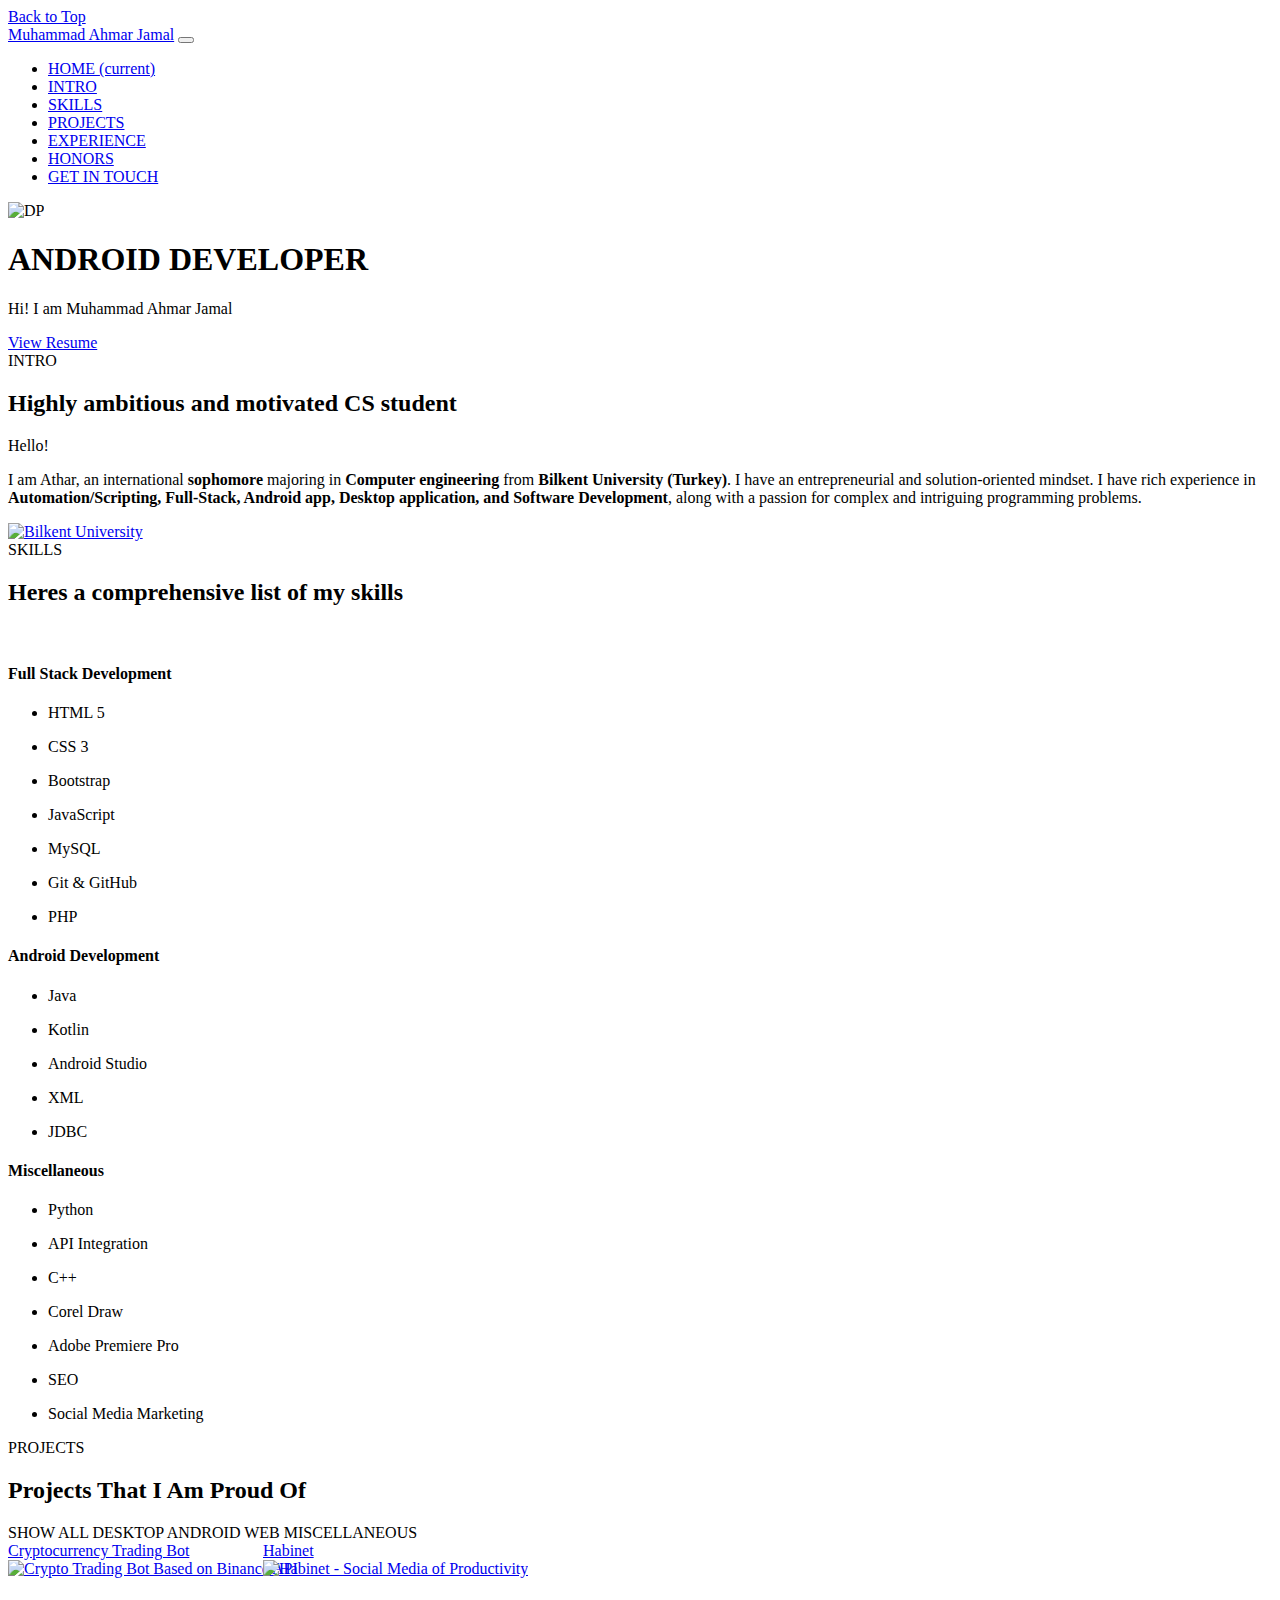
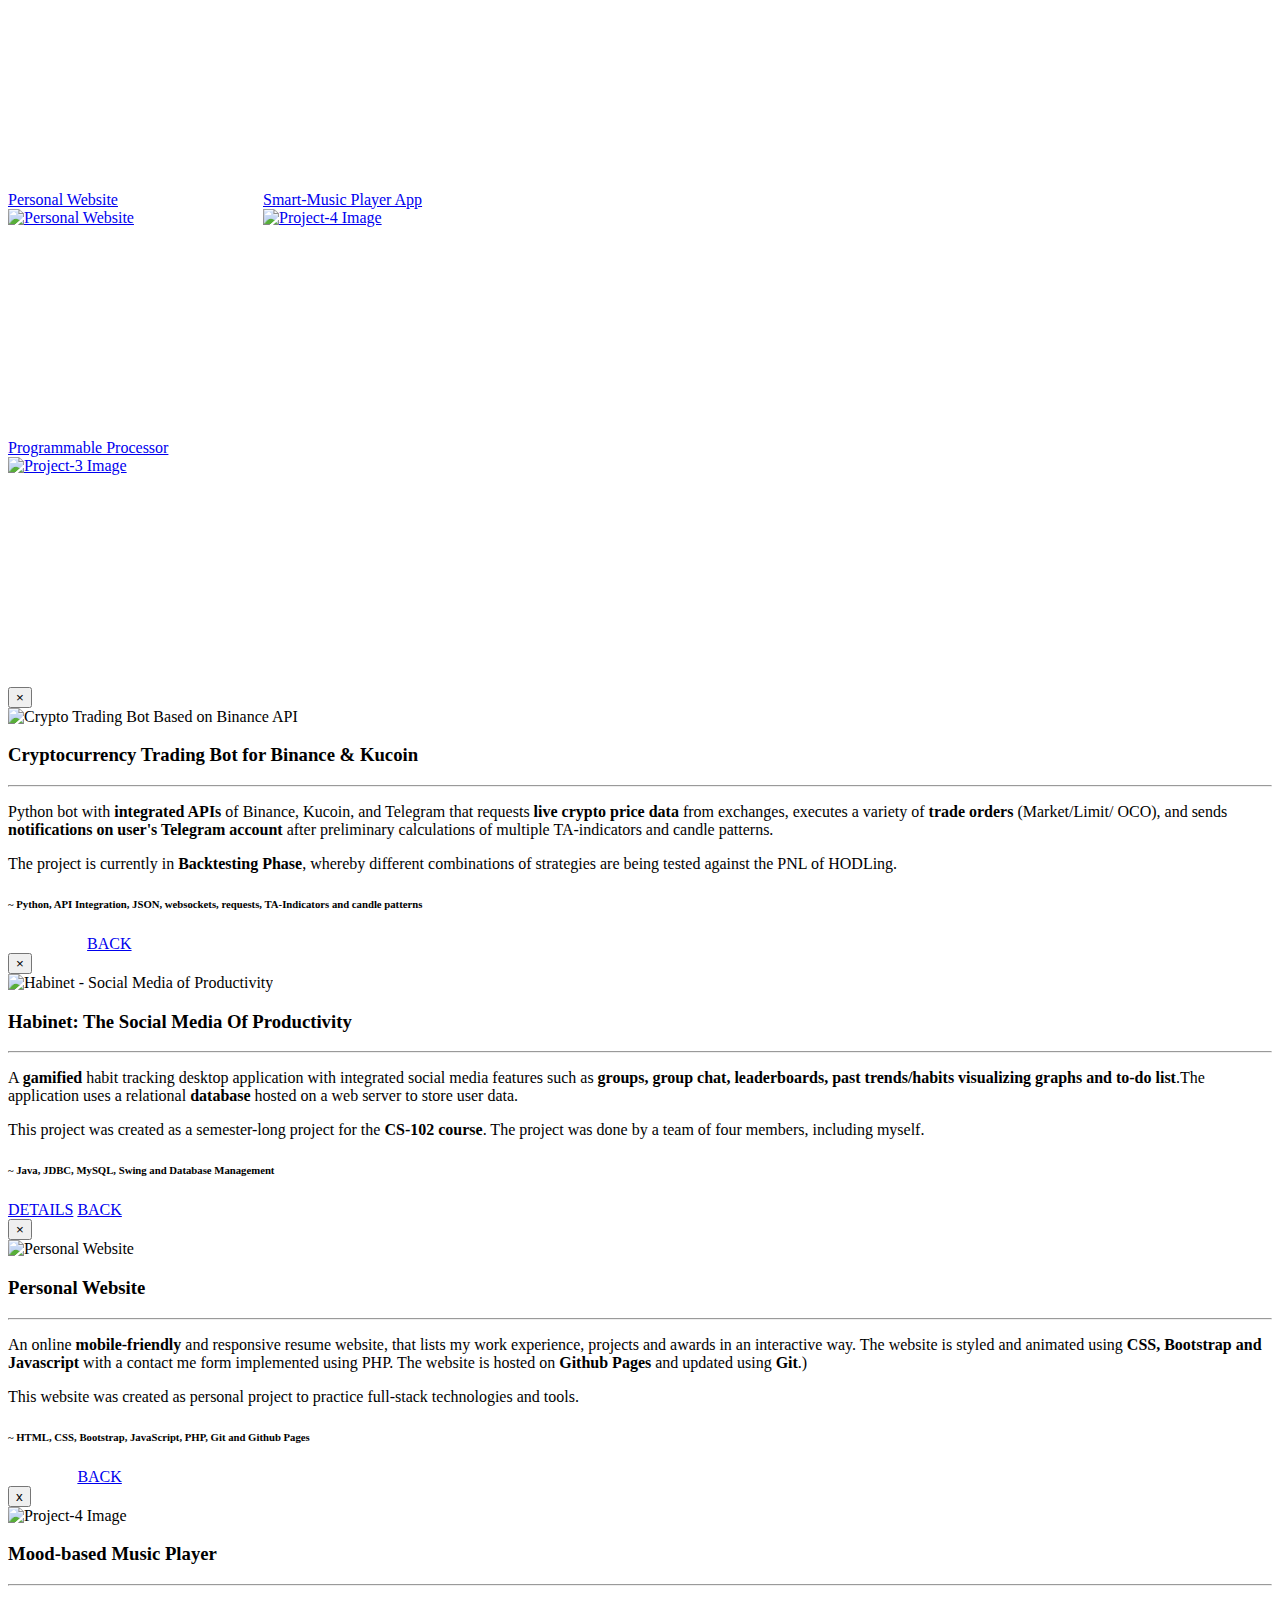
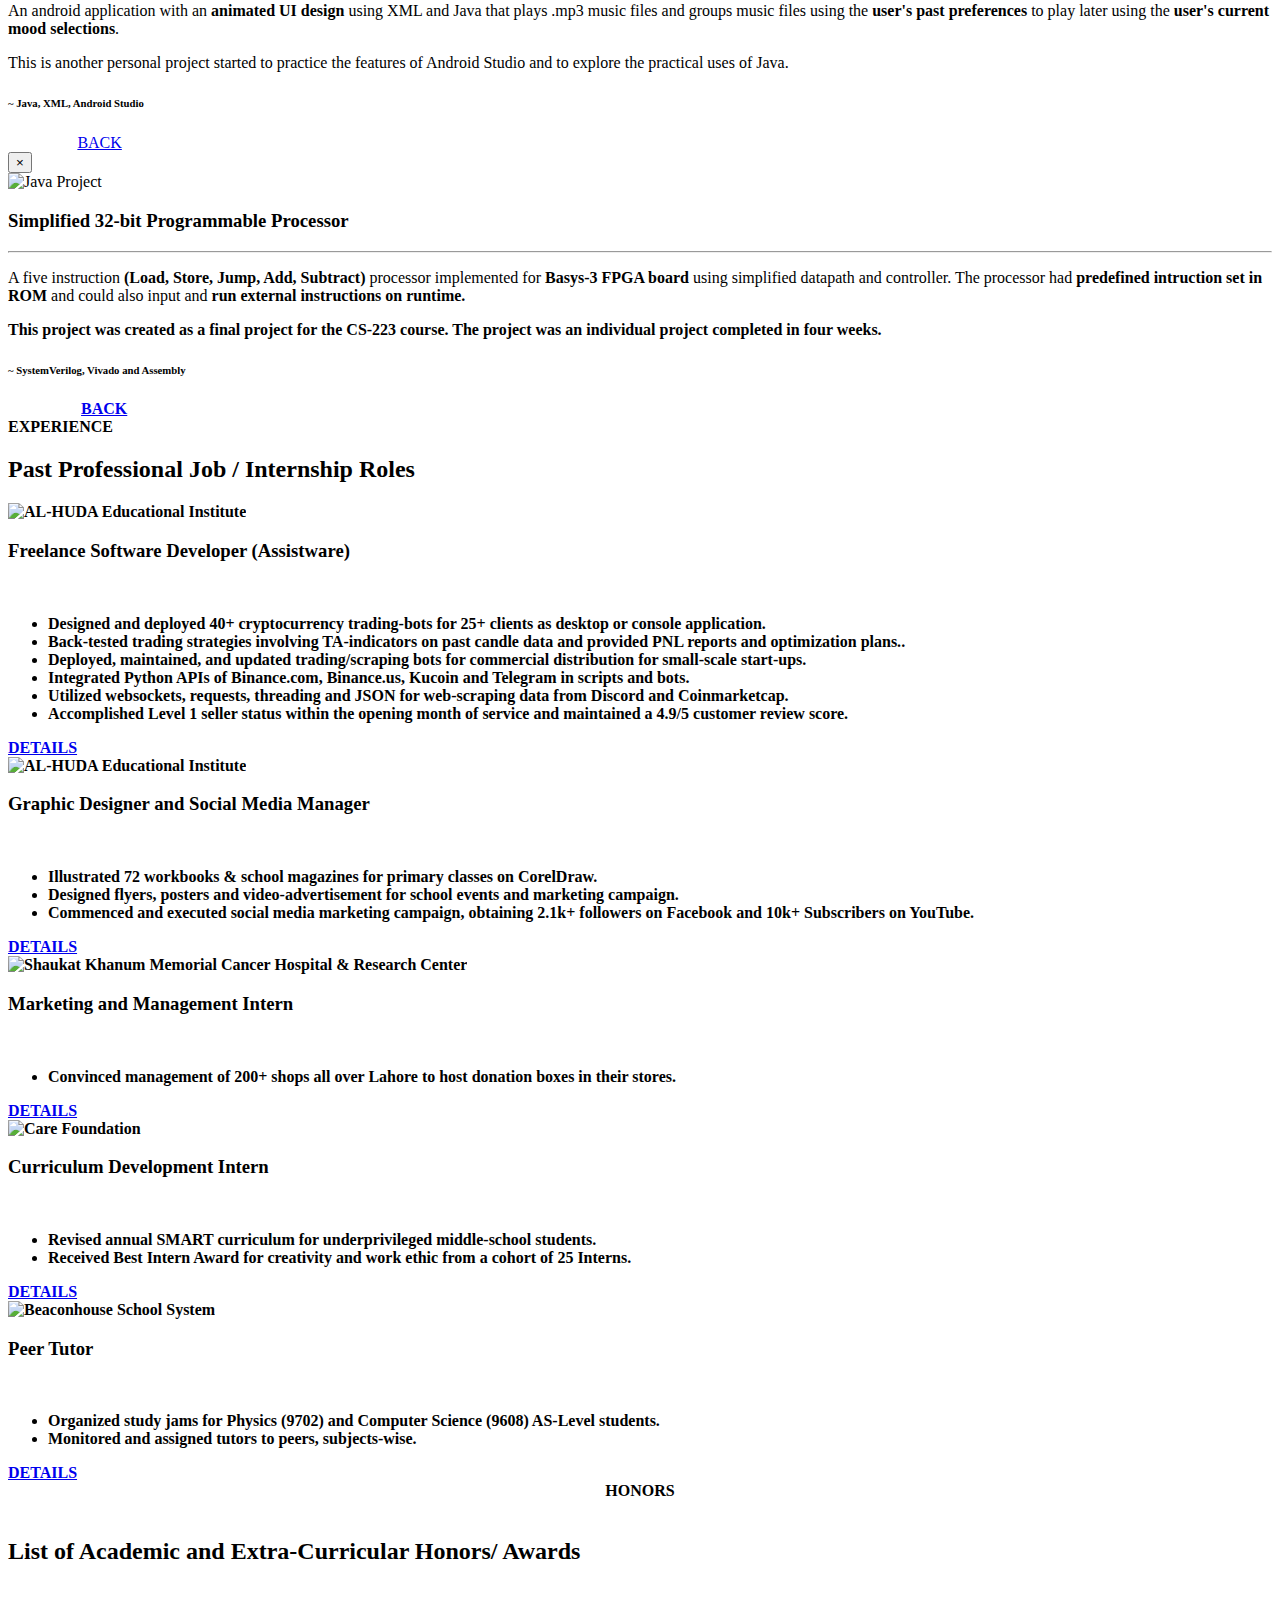
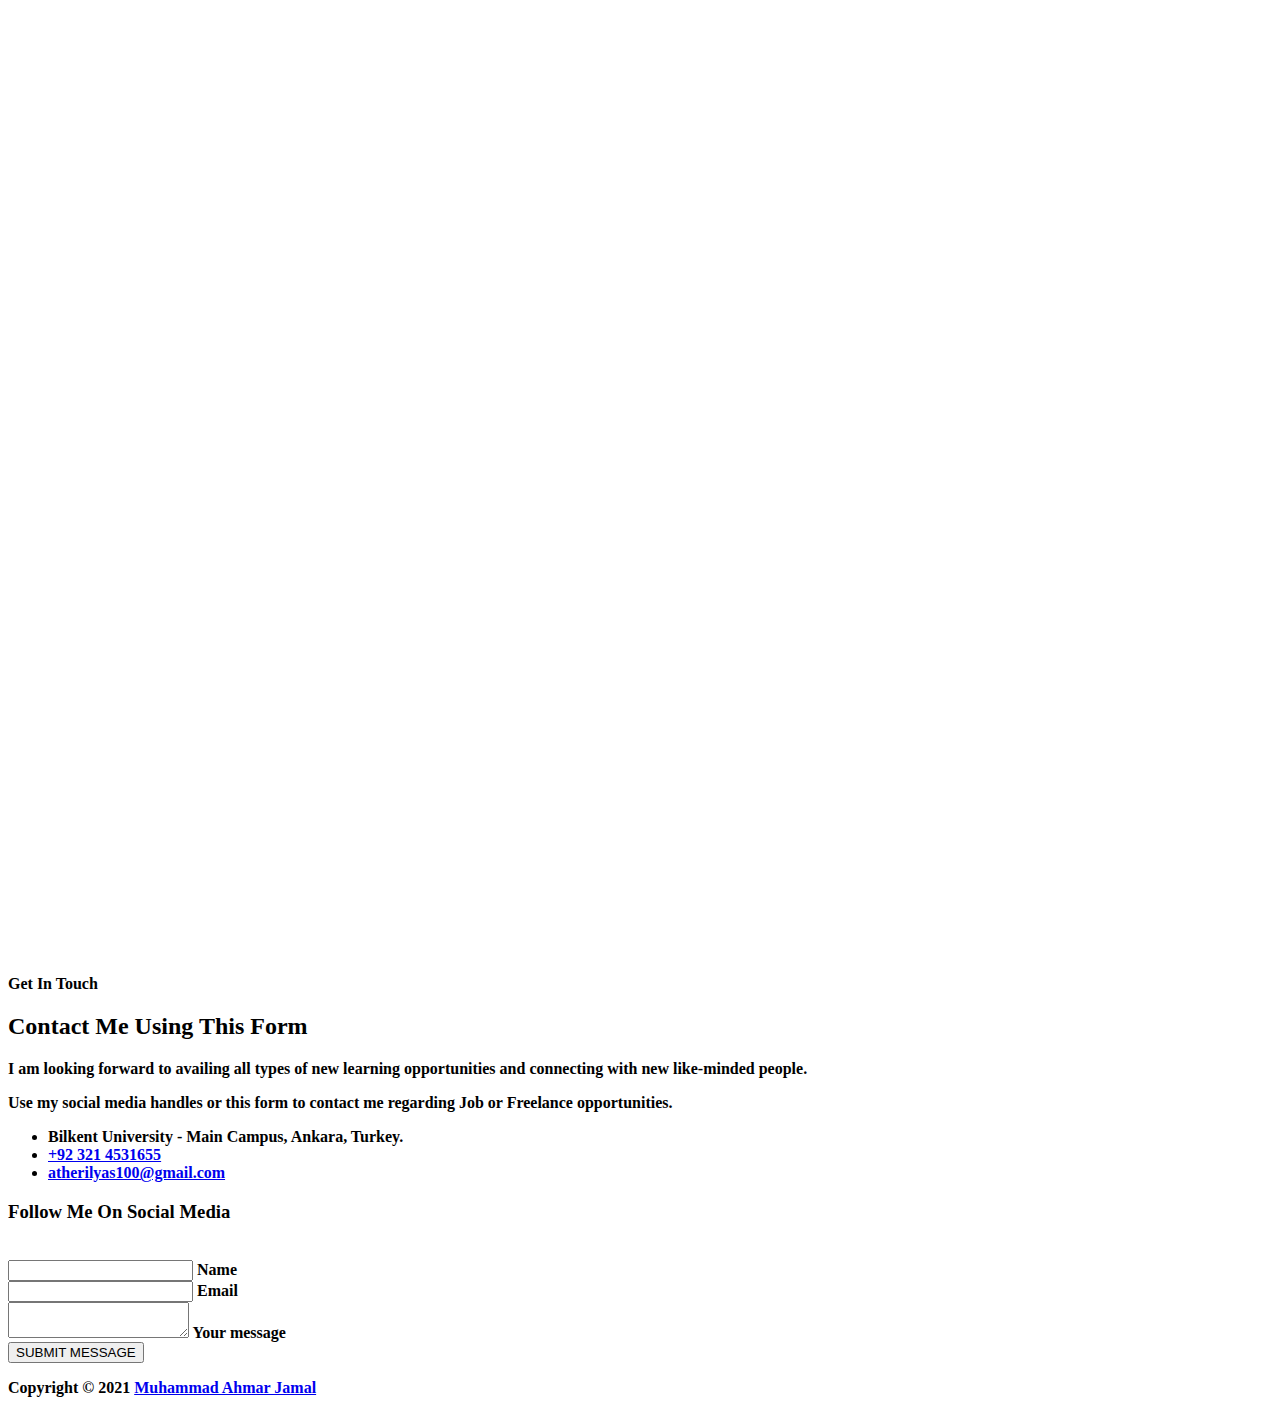
==== index.html @ 3aa4a4e2 "Rename index to index.html" ====
<!DOCTYPE html>
<html lang="eng">
<head>
    <meta charset="utf-8">
    <meta name="viewport" content="width=device-width, initial-scale=1, shrink-to-fit=no">
    
    <!-- SEO Meta Tags -->
    <meta name="description" content="Hi! I am Muhammad Ahmar Jamal, an international undergraduate EEE Student at Bilkent University. Looking for freelance opportunities in PCB Design, Python programming, and Electrical and Electronics Engineering.">
    <meta name="author" content="Muhammad Ahmar Jamal - Bilkent University (Ankara)">

    <!-- OG Meta Tags to improve the way the post looks when you share the page on LinkedIn, Facebook, Google+ -->
	<meta property="og:site_name" content="Muhammad Ahmar Jamal"> <!-- website name -->
	<meta property="og:site" content="https://atherrrrr.github.io/"> <!-- website link -->
	<meta property="og:title" content="Muhammad Ahmar Jamal's Personal Website"> <!-- title shown in the actual shared post -->
	<meta property="og:description" content="Hi! I am Muhammad Ahmar Jamal, an international undergraduate EEE Student at Bilkent University. Looking for freelance opportunities in PCB Design, Python programming, and Electrical and Electronics Engineering."> <!-- description shown in the actual shared post -->
	<meta property="og:image" content="images/logo.jpg"> <!-- image link, make sure it's jpg -->
	<meta property="og:url" content="https://atherrrrr.github.io/"> <!-- where do you want your post to link to -->
	<meta property="og:type" content="Personal Website">

    <!-- Website Title -->
    <title>Muhammad Ahmar Jamal || EEE Student at Bilkent || PCB Designer, Python Programmar, Electrical and Electronics Engineer</title>
    
    <!-- Styles -->
    <link href="https://fonts.googleapis.com/css?family=Montserrat:500,700&amp;display=swap&amp;subset=latin-ext" rel="stylesheet">
    <link href="https://fonts.googleapis.com/css?family=Open+Sans:400,400i,600&amp;display=swap&amp;subset=latin-ext" rel="stylesheet">
    <link href="css/bootstrap.css" rel="stylesheet">
    <link href="css/fontawesome-all.css" rel="stylesheet">
    <link href="css/swiper.css" rel="stylesheet">
	<link href="css/magnific-popup.css" rel="stylesheet">
	<link href="css/styles.css" rel="stylesheet">
	
	<!-- Favicon  -->
    <link rel="icon" href="images/logo.svg">
<style type="text/css">.keyword-info-container {
  box-sizing: border-box;
  width: 100%;
  margin-bottom: 20px;
  font-size: 12px;
  border-bottom: 1px solid #dee1e5;
}

.keyword-info-container.youtube {
  margin-bottom: 0;
  border-bottom: none;
}

.keyword-info-container .title {
  color: #26282d;
  font-size: 17px;
  font-weight: bold;
}

.keyword-info-container .tabs {
  list-style: none;
  display: flex;
  justify-content: flex-start;
  border-bottom: 1px solid #dee1e5;
  margin-top: -10px;
  padding: 0px 16px;
  align-items: center;
}
.keyword-info-container .tabs li {
  padding: 8px;
  padding-left: 0;
  color: #000;
  cursor: pointer;
  font-size: 12px;
}
.keyword-info-container .tabs li.small {
  font-size: 10px;
}
.keyword-info-container .tabs li:last-child {
  overflow: hidden;
}

.keyword-info-container .tabs li.active {
  color: #4285f4;
}

table.keyword-info-table {
  border-collapse: collapse;
  width: 100%;
  color: #000;
  font-size: 12px;
  position: relative;
}

.keyword-info-table thead {
  height: 50px;
}

.keyword-info-table th {
  padding: 10px;
  padding-left: 0;
  font-weight: bold;
  color: #000000;
  font-size: 12px;
}

.keyword-info-table th:first-child {
  padding-left: 16px;
}

.keyword-info-table th:last-child {
  padding-right: 16px;
}

.keyword-info-table td {
  border-bottom: 1px solid #dee1e5;
  padding: 10px;
  padding-left: 0;
  height: 50px;
  box-sizing: border-box;
}

.keyword-info-table td:first-child {
  padding-left: 16px;
}

.keyword-info-table td:last-child {
  padding-right: 16px;
}

.keyword-info-table tfoot tr {
  background-color: #dee1e544;
}

.keyword-info-table tfoot tr:last-child td {
  border-bottom: none;
}

.ubersuggest-button {
  color: #0086f7;
  font-family: Arial;
  font-size: 14px;
  font-weight: bold;
  line-height: 29px;
  padding: 8px 30px;
  border: 1px solid #0086f7;
  background-color: #ffffff;
  border-radius: 2px;
  outline: none;
  border: none;
  cursor: pointer;
  margin: 4px;
}

.ubersuggest-logo-wrapper {
  display: flex;
  align-items: center;
  justify-content: flex-end;
  margin: 10px 10px 0 0;
  font-weight: bold;
  color: #26282d;
}

.ubersuggest-logo {
  width: 182px;
  height: 33px;
  cursor: pointer;
}

.keyword-info-container .row {
  display: flex;
  justify-content: space-between;
  align-items: center;
  margin: 0;
  padding: 20px 16px;
  border-top: 1px solid #dee1e5;
}

.header h2 {
  color: #000000;
  font-family: Geomanist;
  font-size: 24px;
  font-weight: 500;
}

/*
Youtube Dark theme styling
*/
html[dark] .keyword-info-container .title {
  color: #fff;
}

html[dark] .keyword-info-container .tabs {
  border-color: #ffffff0d;
}

html[dark] .keyword-info-container .tabs li {
  color: #fff;
}

html[dark] .keyword-info-container .tabs li.active {
  color: #4285f4;
}

html[dark] table.keyword-info-table {
  color: #fff;
}

html[dark] .keyword-info-table th {
  color: #fff;
}

html[dark] .keyword-info-table tfoot tr {
  background-color: #3d3d3d;
}

html[dark] .keyword-info-table tfoot tr:last-child td .button-arrow {
  border-color: #fff;
}

.keyword-info-table tfoot tr:last-child td .button-arrow.disabled {
  border-color: #9b9b9b !important;
}

/*
Google Dark theme styling
*/

body[data-dt='1'] .keyword-info-container .title {
  color: #fff;
}

body[data-dt='1'] .keyword-info-container .tabs {
  border-color: #ffffff0d;
}

body[data-dt='1'] .keyword-info-container .tabs li {
  color: #fff;
}

body[data-dt='1'] .keyword-info-container .tabs li.active {
  color: #4285f4;
}

body[data-dt='1'] table.keyword-info-table {
  color: #fff;
}

body[data-dt='1'] .keyword-info-table th {
  color: #fff;
}

body[data-dt='1'] .keyword-info-table tfoot tr {
  background-color: #3d3d3d;
}

body[data-dt='1'] .keyword-info-table tfoot tr:last-child td .button-arrow {
  border-color: #fff;
}
</style><style type="text/css">.tippy-box[data-theme~='transparent'] {
  background-color: transparent;
  background-clip: padding-box;
  border: none;
  color: #333;
  box-shadow: none;
}
.tippy-box[data-theme~='transparent'] > .tippy-backdrop {
  background-color: transparent;
}
.tippy-box[data-theme~='transparent'] > .tippy-arrow:after,
.tippy-box[data-theme~='transparent'] > .tippy-svg-arrow:after {
  content: '';
  position: absolute;
  z-index: -1;
}
.tippy-box[data-theme~='transparent'] > .tippy-arrow:after {
  border-color: transparent;
  border-style: solid;
}
.tippy-box[data-theme~='transparent'][data-placement^='top']
  > .tippy-arrow:before {
  border-top-color: transparent;
}
.tippy-box[data-theme~='transparent'][data-placement^='top']
  > .tippy-arrow:after {
  border-top-color: transparent;
  border-width: 7px 7px 0;
  top: 17px;
  left: 1px;
}
.tippy-box[data-theme~='transparent'][data-placement^='top']
  > .tippy-svg-arrow
  > svg {
  top: 16px;
}
.tippy-box[data-theme~='transparent'][data-placement^='top']
  > .tippy-svg-arrow:after {
  top: 17px;
}
.tippy-box[data-theme~='transparent'][data-placement^='bottom']
  > .tippy-arrow:before {
  border-bottom-color: transparent;
  bottom: 16px;
}
.tippy-box[data-theme~='transparent'][data-placement^='bottom']
  > .tippy-arrow:after {
  border-bottom-color: transparent;
  border-width: 0 7px 7px;
  bottom: 17px;
  left: 1px;
}
.tippy-box[data-theme~='transparent'][data-placement^='bottom']
  > .tippy-svg-arrow
  > svg {
  bottom: 16px;
}
.tippy-box[data-theme~='transparent'][data-placement^='bottom']
  > .tippy-svg-arrow:after {
  bottom: 17px;
}
.tippy-box[data-theme~='transparent'][data-placement^='left']
  > .tippy-arrow:before {
  border-left-color: transparent;
}
.tippy-box[data-theme~='transparent'][data-placement^='left']
  > .tippy-arrow:after {
  border-left-color: transparent;
  border-width: 7px 0 7px 7px;
  left: 17px;
  top: 1px;
}
.tippy-box[data-theme~='transparent'][data-placement^='left']
  > .tippy-svg-arrow
  > svg {
  left: 11px;
}
.tippy-box[data-theme~='transparent'][data-placement^='left']
  > .tippy-svg-arrow:after {
  left: 12px;
}
.tippy-box[data-theme~='transparent'][data-placement^='right']
  > .tippy-arrow:before {
  border-right-color: transparent;
  right: 16px;
}
.tippy-box[data-theme~='transparent'][data-placement^='right']
  > .tippy-arrow:after {
  border-width: 7px 7px 7px 0;
  right: 17px;
  top: 1px;
  border-right-color: transparent;
}
.tippy-box[data-theme~='transparent'][data-placement^='right']
  > .tippy-svg-arrow
  > svg {
  right: 11px;
}
.tippy-box[data-theme~='transparent'][data-placement^='right']
  > .tippy-svg-arrow:after {
  right: 12px;
}
.tippy-box[data-theme~='transparent'] > .tippy-svg-arrow {
  fill: transparent;
}
.tippy-box[data-theme~='transparent'] > .tippy-svg-arrow:after {
  /* background-image: url([data-uri]); */
  background-size: 16px 6px;
  width: 16px;
  height: 6px;
}
</style><style type="text/css">.tippy-box[data-animation=fade][data-state=hidden]{opacity:0}[data-tippy-root]{max-width:calc(100vw - 10px)}.tippy-box{position:relative;background-color:#333;color:#fff;border-radius:4px;font-size:14px;line-height:1.4;outline:0;transition-property:transform,visibility,opacity}.tippy-box[data-placement^=top]>.tippy-arrow{bottom:0}.tippy-box[data-placement^=top]>.tippy-arrow:before{bottom:-7px;left:0;border-width:8px 8px 0;border-top-color:initial;transform-origin:center top}.tippy-box[data-placement^=bottom]>.tippy-arrow{top:0}.tippy-box[data-placement^=bottom]>.tippy-arrow:before{top:-7px;left:0;border-width:0 8px 8px;border-bottom-color:initial;transform-origin:center bottom}.tippy-box[data-placement^=left]>.tippy-arrow{right:0}.tippy-box[data-placement^=left]>.tippy-arrow:before{border-width:8px 0 8px 8px;border-left-color:initial;right:-7px;transform-origin:center left}.tippy-box[data-placement^=right]>.tippy-arrow{left:0}.tippy-box[data-placement^=right]>.tippy-arrow:before{left:-7px;border-width:8px 8px 8px 0;border-right-color:initial;transform-origin:center right}.tippy-box[data-inertia][data-state=visible]{transition-timing-function:cubic-bezier(.54,1.5,.38,1.11)}.tippy-arrow{width:16px;height:16px;color:#333}.tippy-arrow:before{content:"";position:absolute;border-color:transparent;border-style:solid}.tippy-content{position:relative;padding:5px 9px;z-index:1}</style><style type="text/css">.tippy-box[data-theme~=light]{color:#26323d;box-shadow:0 0 20px 4px rgba(154,161,177,.15),0 4px 80px -8px rgba(36,40,47,.25),0 4px 4px -2px rgba(91,94,105,.15);background-color:#fff}.tippy-box[data-theme~=light][data-placement^=top]>.tippy-arrow:before{border-top-color:#fff}.tippy-box[data-theme~=light][data-placement^=bottom]>.tippy-arrow:before{border-bottom-color:#fff}.tippy-box[data-theme~=light][data-placement^=left]>.tippy-arrow:before{border-left-color:#fff}.tippy-box[data-theme~=light][data-placement^=right]>.tippy-arrow:before{border-right-color:#fff}.tippy-box[data-theme~=light]>.tippy-backdrop{background-color:#fff}.tippy-box[data-theme~=light]>.tippy-svg-arrow{fill:#fff}</style><style type="text/css">.ubersuggest-header-container {
  box-sizing: border-box;
  width: 100%;
  font-size: 12px;
}

.ubersuggest-header-container .row {
  margin: 0;
  padding: 15px 16px 15px 16px;
  display: flex;
  justify-content: space-between;
  align-items: center;
  min-height: 30px;
}

.ue-enable {
  display: block;
}

.ue-disable {
  display: none !important;
}

.ubersuggest-header-container .settings {
  display: flex;
  align-items: center;
  margin-right: 18px;
}
.ubersuggest-header-container .settings-label {
  margin-right: 21px;
}

.ubersuggest-header-container .settings-icon {
  width: 21px;
  height: 21px;
  margin-right: 7px;
}
</style><style type="text/css">.keyword-info-section {
  color: #26282d;
  font-family: Arial;
  font-size: 12px;
  padding: 8px 0 10px 8px;
  display: flex;
  align-items: center;
}

.keyword-info-section.hidden {
  display: none;
}

.keyword-info-section.google {
  background-color: #fff;
}

body[data-dt='1'] .keyword-info-section.google {
  background-color: #303134;
}

.keyword-info-section.youtube {
  margin-right: 15px;
  padding: 0 0 0 10px;
  height: 100%;
  background-color: #fff;
}

.keyword-info-section.amazon {
  padding: 13px 0;
  background-color: #fff;
}
</style><style type="text/css">.kw-overview-container {
  box-sizing: border-box;
  width: 673px;
  padding: 0;
  margin: 0;
  margin-top: 14px;
  font-size: 12px;
  font-family: Arial;
}
.kw-overview-container.youtube {
  box-sizing: border-box;
  width: 100%;
  padding: 0;
  margin: 0;
  font-size: 12px;
}
</style><style type="text/css">.bl-info-container {
  box-sizing: border-box;
  width: 100%;
  padding: 0;
  margin: 0;
  font-size: 12px;
}
.bl-info-header {
  display: flex;
  height: 24px;
  width: 100%;
  padding: 0;
  justify-content: space-between;
  cursor: pointer;
  box-sizing: border-box;
  margin-bottom: 5px;
}

.bl-info-header .row {
  display: flex;
  margin: 0;
  width: 100%;
  justify-content: space-between;
}

.bl-info-header .row.youtube {
  justify-content: flex-start;
}

.bl-info-content,
.kw-info-content {
  width: 100%;
  display: flex;
  flex-direction: column;
  border: 1px solid #dee1e5;
  border-radius: 8px;
  padding-top: 0;
}

body[data-dt='1'] .kw-info-content,
body[data-dt='1'] .bl-info-content {
  background: #2a2a2a;
  border-color: #2a2a2a;
}

.bl-info-content img.loading {
  width: 50px;
  margin: 0 auto;
  margin-bottom: 10px;
}

.kw-info-content img.loading {
  width: 50px;
  margin: 0 auto;
  margin-top: 10px;
  margin-bottom: 10px;
}

table.bl-info-table,
table.kw-info-table {
  border-collapse: collapse;
  width: 100%;
  color: #808185;
  font-size: 12px;
}

body[data-dt='1'] table.bl-info-table,
body[data-dt='1'] table.kw-info-table {
  color: #fff;
}

.bl-info-table thead,
.kw-info-table thead {
  height: 50px;
}

.bl-info-table tr,
.kw-info-table tr {
  width: 100%;
  max-width: 600px;
}

.bl-info-table th,
.kw-info-table th {
  padding: 10px;
  padding-left: 0;
  font-weight: bold;
  color: #000000;
  font-size: 11px;
  border-bottom: 1px solid #dee1e5;
}

body[data-dt='1'] .bl-info-table th,
body[data-dt='1'] .kw-info-table th {
  color: #fff;
}

.bl-info-table th:first-child,
.kw-info-table th:first-child {
  padding-left: 16px;
}

.bl-info-table th:last-child,
.kw-info-table th:last-child {
  border-right: none;
  padding-right: 16px;
}

.bl-info-table td,
.kw-info-table td {
  border-bottom: 1px solid #dee1e5;
  padding: 10px;
  padding-left: 0;
  max-width: 0;
  overflow: hidden;
  text-overflow: ellipsis;
  white-space: nowrap;
  color: #000;
}

body[data-dt='1'] .bl-info-table td,
body[data-dt='1'] .kw-info-table td {
  color: #fff;
}

.bl-info-table td:first-child,
.kw-info-table td:first-child {
  border-left: none;
  padding-left: 16px;
}

.bl-info-table td:last-child,
.kw-info-table td:last-child {
  border-right: none;
  padding-right: 16px;
}

.bl-info-table tfoot tr:last-child td,
.kw-info-table tfoot tr:last-child td {
  border-bottom: none;
}

.bl-info-container .row {
  display: flex;
  justify-content: space-between;
  align-items: center;
  margin-top: 10px;
  margin-bottom: 20px;
}
</style><style type="text/css">.statistics-graph-container {
  box-sizing: border-box;
  width: 100%;
  margin-bottom: 5px;
  font-size: 12px;
  padding: 0px 16px;
}

.statistics-graph-container .row {
  display: flex;
  justify-content: space-between;
  align-items: center;
  margin: 10px 0 20px 0;
}

.statistics-graph-container .row .title {
  color: #26282d;
  font-size: 17px;
  font-weight: bold;
}

.statistics-graph-container .tabs {
  list-style: none;
  display: flex;
  justify-content: flex-start;
  border-bottom: 1px solid #dee1e5;
  margin: 0 -16px;
  margin-bottom: 10px;
  margin-top: -10px;
  padding: 0px 16px;
}

.statistics-graph-container .tabs li {
  display: flex;
  align-items: center;
  padding: 8px 16px;
  color: #000;
  cursor: pointer;
  font-size: 13px;
  border-bottom: 3px solid transparent;
}

.statistics-graph-container .tabs li:first-child {
  margin-left: -16px;
}

.statistics-graph-container .tabs li.active {
  color: #4285f4;
  border-bottom: 3px solid #4285f4;
}

/* Google Dark Theme */
body[data-dt='1'] .statistics-graph-container .row .title {
  color: #fff;
}

body[data-dt='1'] .statistics-graph-container .tabs {
  border-bottom: 1px solid #dee1e5;
}

body[data-dt='1'] .statistics-graph-container .tabs li {
  color: #fff;
}

body[data-dt='1'] .statistics-graph-container .tabs li.active {
  color: #fff;
  border-bottom: 3px solid #fff;
}
</style></head>

<body data-spy="scroll" data-target=".fixed-top"><a href="body" class="back-to-top page-scroll">Back to Top</a>
    
    <!-- Preloader -->
	<div class="spinner-wrapper" style="display: none;">
        <div class="spinner">
            <div class="bounce1"></div>
            <div class="bounce2"></div>
            <div class="bounce3"></div>
        </div>
    </div>
    <!-- end of preloader -->
    

    <!-- Navbar -->
    <nav class="navbar navbar-expand-md navbar-dark navbar-custom fixed-top">
        <!-- Text Logo - Use this if you don't have a graphic logo -->
        <!-- <a class="navbar-brand logo-text page-scroll" href="index.html">Muhammad Ahmar Jamal</a> -->

        <!-- Image Logo -->
        <!-- <a class="navbar-brand logo-image" href="index.html"><img src="images/logo.svg" alt="Brand/Perosonal Logo"></a> -->
        <a class="navbar-brand logo-text page-scroll" href="index.html">Muhammad Ahmar Jamal</a>
        
        <!-- Mobile Menu Toggle Button -->
        <button class="navbar-toggler" type="button" data-toggle="collapse" data-target="#navbarsExampleDefault" maher="" athar="" ilyas-controls="navbarsExampleDefault" ilyas-expanded="false" ilyas-label="Toggle navigation">
            <span class="navbar-toggler-awesome fas fa-bars"></span>
            <span class="navbar-toggler-awesome fas fa-times"></span>
        </button>
        <!-- end of mobile menu toggle button -->

        <div class="collapse navbar-collapse" id="navbarsExampleDefault">
            <ul class="navbar-nav ml-auto">
                <li class="nav-item">
                    <a class="nav-link page-scroll active" href="#header">HOME <span class="sr-only">(current)</span></a>
                </li>
                <li class="nav-item">
                    <a class="nav-link page-scroll" href="#intro">INTRO</a>
                </li>
                <li class="nav-item">
                    <a class="nav-link page-scroll" href="#skills">SKILLS</a>
                </li>
                <li class="nav-item">
                    <a class="nav-link page-scroll" href="#projects">PROJECTS</a><a>                       
                </a></li><a>
                </a><li class="nav-item"><a>
                    </a><a class="nav-link page-scroll" href="#experience">EXPERIENCE</a>
                </li>
                <li class="nav-item">
                    <a class="nav-link page-scroll" href="#honors">HONORS</a>
                </li>
                <li class="nav-item">
                    <a class="nav-link page-scroll" href="#contact">GET IN TOUCH</a>
                </li>
            </ul>
        </div>
    </nav> <!-- end of navbar -->
    <!-- end of navbar -->


    <!-- Header -->
    <header id="header" class="header">
        <div class="header-content">
            <div class="container">
                <div class="row">
                    <div class="col-lg-12">
                        <div class="text-container">
                            <img class="cover-image" src="images/Ather-formal.png" alt="DP">
                            <h1> <span id="js-rotating" class="morphext"><span class="animated fadeIn">ANDROID</span></span> DEVELOPER </h1>
                            <p class="p-heading p-large">Hi! I am Muhammad Ahmar Jamal</p>
                            <a target="_blank" class="btn-solid-lg page-scroll" href="Maher_Athar_Ilyas_Resume_2021.pdf">View Resume</a>
                        </div>
                    </div> <!-- end of col -->
                </div> <!-- end of row -->
            </div> <!-- end of container -->
        </div> <!-- end of header-content -->
    </header> <!-- end of header -->
    <!-- end of header -->


    <!-- Intro -->
    <div id="intro" class="basic-1">
        <div class="container">
            <div class="row">
                <div class="col-lg-5">
                    <div class="text-container">
                        <div class="section-title">INTRO</div>
                        <h2>Highly ambitious and motivated CS student</h2>
                        <p>Hello!</p>
                        <p>I am Athar, an international <b> sophomore </b> majoring in <b>Computer engineering</b> from <b>Bilkent University (Turkey)</b>. I have an entrepreneurial and solution-oriented mindset. I have rich experience in <b>Automation/Scripting, Full-Stack, Android app, Desktop application, and Software Development</b>, along with a passion for complex and intriguing programming problems.</p>
                    </div> <!-- end of text-container -->
                </div> <!-- end of col -->
                <div class="col-lg-7">
                    <div class="image-container">
                        <a target="_blank" href="https://w3.bilkent.edu.tr/bilkent/">
                            <img class="img-fluid" src="images/bilkent_uni.jpg" alt="Bilkent University">
                        </a>
                    </div> <!-- end of image-container -->
                </div> <!-- end of col -->
            </div> <!-- end of row -->
        </div> <!-- end of container -->
    </div> <!-- end of basic-1 -->
    <!-- end of intro -->

    <!-- Skills  -->

    <!-- end of intro -->


    <!-- Skills -->
    <div id="skills" class="cards-1">
        <div class="container">
            <div class="row">
                <div class="col-lg-12">
                    <div class="text-container">
                        <div class="section-title">SKILLS</div>
                        <h2>Heres a comprehensive list of my skills</h2>
                        <br>
                    </div> <!-- end of text-container -->
                    
                    <!-- Card -->
                    <div class="card">
                        <span class="fa-stack">
                            <span class="hexagon"></span>
                            <i class="full-stack"></i>
                        </span>
                        <div class="card-body">
                            <h4 class="card-title">Full Stack Development</h4>
                            
                                <ul>
                                    <li>
                                        <p>HTML 5 </p>
                                    </li>
                                    <li>
                                        <p>CSS 3 </p>
                                    </li>
                                    <li>
                                        <p>Bootstrap </p>
                                    </li>
                                    <li>
                                        <p>JavaScript </p>
                                    </li>
                                    <li>
                                        <p>MySQL </p>
                                    </li>
                                    <li>
                                        <p>Git &amp; GitHub</p>
                                    </li>
                                    <li>
                                        <p>PHP</p>
                                    </li>
                                </ul>
                            
                        </div>
                    </div>
                    <!-- end of card -->

                    <!-- Card -->
                    <div class="card">
                        <span class="fa-stack">
                            <span class="hexagon"></span>
                            <i class="android"></i>
                        </span>
                        <div class="card-body">
                            <h4 class="card-title">Android Development</h4>
                            <ul>
                                <li>                                    
                                    <p>Java</p>
                                </li>
                                <li>                                    
                                    <p>Kotlin</p>
                                </li>
                                <li>                                    
                                    <p>Android Studio</p>
                                </li>
                                <li>                                    
                                    <p>XML</p>
                                </li>
                                <li>                                    
                                    <p>JDBC</p>
                                </li>
                            </ul>
                        </div>
                    </div>
                    <!-- end of card -->

                    <!-- Card -->
                    <div class="card">
                        <span class="fa-stack">
                            <span class="hexagon"></span>
                            <i class="graphic"></i>
                        </span>
                        <div class="card-body">
                            <h4 class="card-title">Miscellaneous</h4>
                            <ul>
                                <li>                                    
                                    <p>Python</p>
                                </li>
                                <li>                                    
                                    <p>API Integration</p>
                                </li>
                                <li>                                    
                                    <p>C++</p>
                                </li>
                                <li>                                    
                                    <p>Corel Draw</p>
                                </li>
                                <li>                                    
                                    <p>Adobe Premiere Pro</p>
                                </li>
                                <li>                                    
                                    <p>SEO</p>
                                </li>
                                <li>                                    
                                    <p>Social Media Marketing</p>
                                </li>
                            </ul>
                        </div>
                    </div>
                    <!-- end of card -->

                </div> <!-- end of col -->
            </div> <!-- end of row -->
        </div> <!-- end of container -->
    </div> <!-- end of cards-1 -->
    <!-- end of description -->

    
    <!-- Projects -->
	<div id="projects" class="filter">
		<div class="container">
            <div class="row">
                <div class="col-lg-12">
                    <div class="section-title">PROJECTS</div>
                    <h2>Projects That I Am Proud Of</h2>
                </div> <!-- end of col -->
            </div> <!-- end of row -->
            <div class="row">
                <div class="col-lg-12">
                    <!-- Filter -->
                    <div class="button-group filters-button-group">
                        <a class="button is-checked" data-filter="*"><span>SHOW ALL</span></a>
                        <a class="button" data-filter=".desktop"><span>DESKTOP</span></a>
                        <a class="button" data-filter=".android-app"><span>ANDROID</span></a>
                        <a class="button" data-filter=".web"><span>WEB</span></a>
                        <a class="button" data-filter=".misc"><span>MISCELLANEOUS</span></a>
                    </div> <!-- end of button group -->
                    <div class="grid" style="position: relative; height: 744.716px;">
                        <div class="element-item misc" style="position: absolute; left: 0px; top: 0px;">
                            <a class="popup-with-move-anim" href="#project-1"><div class="element-item-overlay"><span>Cryptocurrency Trading Bot</span></div><img src="images/Crypto-Binance.jpg" alt="Crypto Trading Bot Based on Binance API"></a>
                        </div>
                        <div class="element-item desktop" style="position: absolute; left: 255px; top: 0px;">
                            <a class="popup-with-move-anim" href="#project-2"><div class="element-item-overlay"><span>Habinet</span></div><img src="images/Habinet.jpg" alt="Habinet - Social Media of Productivity"></a>
                        </div>
                        <div class="element-item web" style="position: absolute; left: 0px; top: 248.636px;">
                            <a class="popup-with-move-anim" href="#project-3"><div class="element-item-overlay"><span>Personal Website</span></div><img src="images/project-3.jpg" alt="Personal Website"></a>
                        </div>
                        <div class="element-item android-app" style="position: absolute; left: 255px; top: 248.636px;">
                            <a class="popup-with-move-anim" href="#project-4"><div class="element-item-overlay"><span>Smart-Music Player App</span></div><img src="images/project-4.jpg" alt="Project-4 Image"></a>
                        </div>
                        <div class="element-item misc" style="position: absolute; left: 0px; top: 497.287px;">
                            <a class="popup-with-move-anim" href="#project-5"><div class="element-item-overlay"><span>Programmable Processor</span></div><img src="images/project-5.jpg" alt="Project-3 Image"></a>
                        </div>
                    </div> <!-- end of grid -->
                    <!-- end of filter -->
                    
                </div> <!-- end of col -->
            </div> <!-- end of row -->
		</div> <!-- end of container -->
    </div> <!-- end of filter -->
    <!-- end of projects -->

    <!-- Biance Lightboxe -->
    <!-- Lightbox -->
    <div id="project-1" class="lightbox-basic zoom-anim-dialog mfp-hide">
        <div class="row">
            <button title="Close (Esc)" type="button" class="mfp-close x-button">×</button>
            <div class="col-lg-8">
                <img class="img-fluid" src="images/Crypto-Binance.jpg" alt="Crypto Trading Bot Based on Binance API">
            </div> <!-- end of col -->
            <div class="col-lg-4">
                <h3>Cryptocurrency Trading Bot for Binance &amp; Kucoin</h3>
                <hr class="line-heading">

                <p>Python bot with <b>integrated APIs</b> of Binance, Kucoin, and Telegram that requests <b>live crypto price data</b> from exchanges, executes a variety of <b>trade orders</b> (Market/Limit/ OCO), and sends <b>notifications on user's Telegram account</b> after preliminary calculations of multiple TA-indicators and candle patterns.</p>
                <p> The project is currently in <b>Backtesting Phase</b>, whereby different combinations of strategies are being tested against the PNL of HODLing.
                </p>
                <h6> ~ Python,  API Integration, JSON, websockets, requests, TA-Indicators and candle patterns</h6>
                <a class="mfp-close as-button btn-solid-reg " href="#contact" style="color: white;">Contact Me</a> 
                <a class="btn-outline-reg mfp-close as-button" href="#projects">BACK</a> 
            </div> <!-- end of col -->
        </div> <!-- end of row -->
    </div> <!-- end of lightbox-basic -->
    <!-- end of lightbox -->

    <!-- Habinet Lightbox -->
    <div id="project-2" class="lightbox-basic zoom-anim-dialog mfp-hide">
        <div class="row">
            <button title="Close (Esc)" type="button" class="mfp-close x-button">×</button>
            <div class="col-lg-8">
                <img class="img-fluid" src="images/Habinet.jpg" alt="Habinet - Social Media of Productivity">
            </div> <!-- end of col -->
            <div class="col-lg-4">
                <h3>Habinet: The Social Media Of Productivity</h3>
                <hr class="line-heading">
                <p>A <b>gamified</b> habit tracking desktop application with integrated social media features such as <b>groups, group chat, leaderboards, past trends/habits visualizing graphs and to-do list</b>.The application uses a relational <b>database</b> hosted on a web server to store user data.
                </p><p>This project was created as a semester-long project for the <b>CS-102 course</b>. The project was done by a team of four members, including myself. </p>                
                <h6>~ Java, JDBC, MySQL, Swing and Database Management</h6>
                <a class="btn-solid-reg" href="#github-link">DETAILS</a> <a class="btn-outline-reg mfp-close as-button" href="#projects">BACK</a> 
            </div> <!-- end of col -->
        </div> <!-- end of row -->
    </div> <!-- end of lightbox-basic -->
    <!-- end of lightbox -->

    <!-- Resume Lightbox -->
    <div id="project-3" class="lightbox-basic zoom-anim-dialog mfp-hide">
        <div class="row">
            <button title="Close (Esc)" type="button" class="mfp-close x-button">×</button>
            <div class="col-lg-8">
                <img class="img-fluid" src="images/project-3.jpg" alt="Personal Website">
            </div> <!-- end of col -->
            <div class="col-lg-4">
                <h3>Personal Website</h3>
                <hr class="line-heading">
                <p>An online <b>mobile-friendly</b> and responsive resume website, that lists my work experience, projects and awards in an interactive way. The website is styled and animated using <b>CSS, Bootstrap and Javascript</b> with a contact me form implemented using PHP. The website is hosted on <b>Github Pages</b> and updated using <b>Git</b>.) </p>
                <p>This website was created as personal project to practice full-stack technologies and tools.</p>                
                <h6>~ HTML, CSS, Bootstrap, JavaScript, PHP, Git and Github Pages</h6>
                <a class="btn-solid-reg mfp-close as-button" href="#header" style="color: white;">DETAILS</a> <a class="btn-outline-reg mfp-close as-button" href="#projects">BACK</a> 
            </div> <!-- end of col -->
        </div> <!-- end of row -->
    </div> <!-- end of lightbox-basic -->
    <!-- end of lightbox -->

    <!-- Lightbox -->
    <div id="project-4" class="lightbox-basic zoom-anim-dialog mfp-hide">
        <div class="row">
            <button title="Close (Esc)" type="button" class="mfp-close x-button">x</button>
            <div class="col-lg-8">
                <img class="img-fluid" src="images/project-4.jpg" alt="Project-4 Image">
            </div> <!-- end of col -->
            <div class="col-lg-4">
                <h3>Mood-based Music Player</h3>
                <hr class="line-heading">                
                <p>An android application with an <b>animated UI design</b> using XML and Java that plays .mp3 music files and groups music files using the <b>user's past preferences</b> to play later using the <b>user's current mood selections</b>.</p>
                <p>This is another personal project started to practice the features of Android Studio and to explore the practical uses of Java.</p>
                <h6>~ Java, XML, Android Studio</h6>
                <a class="btn-solid-reg mfp-close as-button" href="#header" style="color: white;">DETAILS</a> <a class="btn-outline-reg mfp-close as-button" href="#projects">BACK</a> 
            </div> <!-- end of col -->
        </div> <!-- end of row -->
    </div> <!-- end of lightbox-basic -->
    <!-- end of lightbox -->

    <!-- Lightbox -->
    <div id="project-5" class="lightbox-basic zoom-anim-dialog mfp-hide">
        <div class="row">
            <button title="Close (Esc)" type="button" class="mfp-close x-button">×</button>
            <div class="col-lg-8">
                <img class="img-fluid" src="images/project-5.jpg" alt="Java Project">
            </div> <!-- end of col -->
            <div class="col-lg-4">
                <h3>Simplified 32-bit Programmable Processor </h3>
                <hr class="line-heading">                
                <p>A five instruction <b>(Load, Store, Jump, Add, Subtract)</b> processor implemented for <b>Basys-3 FPGA board</b> using simplified datapath and controller. The processor had <b>predefined intruction set in ROM</b> and could also input and <b>run external instructions<b> on runtime.</b></b></p><b><b>
                <p>This project was created as a final project for the <b>CS-223 course</b>. The project was an <b>individual</b> project completed in four weeks. </p>
                <h6>~ SystemVerilog, Vivado and Assembly</h6>
                <a class="btn-solid-reg mfp-close as-button" href="#header" style="color: white;">DETAILS</a> <a class="btn-outline-reg mfp-close as-button" href="#projects">BACK</a> 
            </b></b></div><b><b> <!-- end of col -->
        </b></b></div><b><b> <!-- end of row -->
    </b></b></div><b><b> <!-- end of lightbox-basic -->
    <!-- end of lightbox -->


    <!-- Experience -->
    <div id="experience" class="cards-2">
        <div class="container">
            <div class="row">
                <div class="col-lg-12">
                    <div class="section-title">EXPERIENCE</div>
                    <h2>Past Professional Job / Internship Roles</h2>
                </div> <!-- end of col -->
            </div> <!-- end of row -->
            <div class="row">
                <div class="col-lg-12">

                    <!-- Card -->
                    <div class="card">
                        <div class="card-image">
                            <img class="img-fluid" src="images/Fiverr.jpg" alt="AL-HUDA Educational Institute">
                        </div>
                        <div class="card-body">
                            <h3 class="card-title">Freelance Software Developer (Assistware)</h3>
                            <br>
                            <ul class="list-unstyled li-space-lg">
                                <li class="media">
                                    <i class="fas fa-square"></i>
                                    <div class="media-body">Designed and deployed <strong>40+ cryptocurrency trading-bots for 25+</strong> clients as desktop or console application. </div>
                                </li>
                                <li class="media">
                                    <i class="fas fa-square"></i>
                                    <div class="media-body">Back-tested trading strategies involving TA-indicators on past candle data and provided <strong>PNL reports and optimization plans.</strong>.</div>
                                </li>
                                <li class="media">
                                    <i class="fas fa-square"></i>
                                    <div class="media-body">Deployed, maintained, and updated trading/scraping bots for <strong>commercial distribution</strong> for small-scale start-ups.</div>
                                </li>
                                <li class="media">
                                    <i class="fas fa-square"></i>
                                    <div class="media-body"><strong>Integrated Python APIs</strong> of Binance.com, Binance.us, Kucoin and Telegram in scripts and bots.</div>
                                </li>
                                <li class="media">
                                    <i class="fas fa-square"></i>
                                    <div class="media-body">Utilized websockets, requests, threading and JSON for <strong>web-scraping data</strong> from Discord and Coinmarketcap.</div>
                                </li>
                                <li class="media">
                                    <i class="fas fa-square"></i>
                                    <div class="media-body">Accomplished Level 1 seller status within the opening month of service and maintained a <strong>4.9/5 customer review</strong> score.</div>
                                </li>
                            </ul>
                        </div>
                        <div class="button-container">
                            <a target="_blank" class="btn-solid-reg page-scroll" href="https://www.fiverr.com/assistware">DETAILS</a>
                        </div> <!-- end of button-container -->
                    </div>
                    <!-- end of card -->
                    

                    <!-- Card -->
                    <div class="card">
                        <div class="card-image">
                            <img class="img-fluid" src="images/alhuda.jpg" alt="AL-HUDA Educational Institute">
                        </div>
                        <div class="card-body">
                            <h3 class="card-title">Graphic Designer and Social Media Manager</h3>
                            <br>
                            <ul class="list-unstyled li-space-lg">
                                <li class="media">
                                    <i class="fas fa-square"></i>
                                    <div class="media-body">Illustrated <strong>72 workbooks</strong> &amp; school magazines for primary classes on CorelDraw.</div>
                                </li>
                                <li class="media">
                                    <i class="fas fa-square"></i>
                                    <div class="media-body">Designed <strong>flyers, posters and video-advertisement</strong> for school events and marketing campaign.</div>
                                </li>
                                <li class="media">
                                    <i class="fas fa-square"></i>
                                    <div class="media-body">Commenced and executed social media marketing campaign, obtaining <strong>2.1k+ followers</strong> on Facebook and <strong>10k+ Subscribers</strong> on YouTube.</div>
                                </li>
                            </ul>
                        </div>
                        <div class="button-container">
                            <a target="_blank" class="btn-solid-reg page-scroll" href="https://www.youtube.com/channel/UCHyaUFFFkNV-lUMtkwHMrPw">DETAILS</a>
                        </div> <!-- end of button-container -->
                    </div>
                    <!-- end of card -->

                    <!-- Card -->
                    <div class="card">
                        <div class="card-image">
                            <img class="img-fluid" src="images/SKMCH.jpg" alt="Shaukat Khanum Memorial 
                            Cancer Hospital &amp; Research Center">
                        </div>
                        <div class="card-body">
                            <h3 class="card-title">Marketing and Management Intern</h3>
                            <br>
                            <ul class="list-unstyled li-space-lg">
                                <li class="media">
                                    <i class="fas fa-square"></i>
                                    <div class="media-body">Convinced management of <strong> 200+ shops</strong> all over Lahore to host donation boxes in their stores.</div>
                                </li>
                            </ul>
                        </div>
                        <div class="button-container">
                            <a target="_blank" class="btn-solid-reg page-scroll" href="https://shaukatkhanum.org.pk/">DETAILS</a>
                        </div> <!-- end of button-container -->
                    </div>
                    <!-- end of card -->
                    
                    <!-- Card -->
                    <div class="card">
                        <div class="card-image">
                            <img class="img-fluid" src="images/care.jpg" alt="Care Foundation">
                        </div>
                        <div class="card-body">
                            <h3 class="card-title">Curriculum Development Intern</h3>
                            <br>
                            <ul class="list-unstyled li-space-lg">
                                <li class="media">
                                    <i class="fas fa-square"></i>
                                    <div class="media-body">Revised annual SMART curriculum for underprivileged middle-school students.</div>
                                </li>
                                <li class="media">
                                    <i class="fas fa-square"></i>
                                    <div class="media-body">Received <strong>Best Intern Award</strong> for creativity and work ethic from a cohort of <strong>25 Interns</strong>.</div>
                                </li> 
                            </ul>
                        </div>
                        <div class="button-container">
                            <a target="_blank" class="btn-solid-reg page-scroll" href="https://i-care-foundation.org/">DETAILS</a>
                        </div> <!-- end of button-container -->
                    </div>
                    <!-- end of card -->

                    <!-- Card -->
                    <div class="card">
                        <div class="card-image">
                            <img class="img-fluid" src="images/Beaconhouse-Black.jpg" alt="Beaconhouse School System">
                        </div>
                        <div class="card-body">
                            <h3 class="card-title">Peer Tutor</h3>
                            <br>
                            <ul class="list-unstyled li-space-lg">
                                <li class="media">
                                    <i class="fas fa-square"></i>
                                    <div class="media-body">Organized study jams for <strong>Physics (9702) and Computer Science (9608)</strong> AS-Level students.
                                    </div>
                                </li>
                                <li class="media">
                                    <i class="fas fa-square"></i>
                                    <div class="media-body">Monitored and assigned tutors to peers, subjects-wise.
                                    </div>
                                </li>
                            </ul>
                        </div>
                        <div class="button-container">
                            <a target="_blank" class="btn-solid-reg page-scroll" href="https://www.beaconhouse.net/">DETAILS</a>
                        </div> <!-- end of button-container -->
                    </div>
                    <!-- end of card -->
                </div> <!-- end of col -->
            </div> <!-- end of row -->
        </div> <!-- end of container -->
    </div> <!-- end of cards-2 -->
    <!-- end of services -->




    

    <!-- Honors -->
    <div id="honors" class="slider">
        <div class="container">
            <div class="row">
                <div class="col-lg-12">
                    <div class="section-title" style="text-align: center;">HONORS</div>
                    <br>
                    <h2>List of Academic and Extra-Curricular Honors/ Awards</h2>
                    <br>
                </div> <!-- end of col -->
            </div> <!-- end of row -->
            <div class="row">
                <div class="col-lg-12">

                    <!-- Card Slider -->
                    <div class="slider-container">
                        <div class="swiper-container card-slider swiper-container-horizontal">
                            <div class="swiper-wrapper" style="transition-duration: 0ms; transform: translate3d(-2874px, 0px, 0px);"><div class="swiper-slide swiper-slide-duplicate swiper-slide-duplicate-active" style="width: 459px; margin-right: 20px;" data-swiper-slide-index="5">
                                    <div class="card">
                                        <img class="card-image" src="images/GSEA.jpg" alt="GSEA">
                                        <div class="card-body">
                                            <div class="testimonial-author">National English Contest Winner</div>
                                            <br>
                                            <div class="testimonial-text">Obtained <b>1st Position in Pakistan </b> for GSEA English Test </div>
                                            <br>
                                            <div class="testimonial-author">- Global System of Educational Assessments</div>
                                        </div>
                                    </div>
                                </div>
                                
                                <!-- Slide -->
                                <div class="swiper-slide swiper-slide-duplicate-next" style="width: 459px; margin-right: 20px;" data-swiper-slide-index="0">
                                    <div class="card">
                                        <img class="card-image" src="images/Bilkent.jpg" alt="High Honor Student Certificate">
                                        <div class="card-body">
                                            <div class="testimonial-author">High Honor Roll</div>
                                            <br>
                                            <div class="testimonial-text">Obtained High Honor certificate upon securing <b>3.88 CGPA</b> as a Freshman.</div>
                                            <br>
                                            <div class="testimonial-author"> - Bilkent University</div>
                                        </div>
                                    </div>
                                </div> <!-- end of swiper-slide -->
                                <!-- end of slide -->
        
                                <!-- Slide -->
                                <div class="swiper-slide" style="width: 459px; margin-right: 20px;" data-swiper-slide-index="1">
                                    <div class="card">
                                        <img class="card-image" src="images/distinction.jpg" alt="Cambirdge Outstanding Learners Award">
                                        <div class="card-body">
                                            <div class="testimonial-author">Cambridge Outstanding Learners Award</div>
                                            <br>
                                            <div class="testimonial-text">Best Performance in O-Levels <b>Computer Science</b> examination May-June 2018 across the region.</div>
                                            <br>
                                            <div class="testimonial-author"> - Cambridge Assessment International Education</div>
                                        </div>
                                    </div>        
                                </div> <!-- end of swiper-slide -->
                                <!-- end of slide -->

                                <!-- Slide -->
                                <div class="swiper-slide" style="width: 459px; margin-right: 20px;" data-swiper-slide-index="2">
                                    <div class="card">
                                        <img class="card-image" src="images/INSEF.jpg" alt="INSEF">
                                        <div class="card-body">
                                            <div class="testimonial-author">National Best of Category Winner</div>
                                            <br>
                                            <div class="testimonial-text">Received Best Project award for Chemical Renewable Energy Category. Project was titled <b>"Earth Battery"</b> (Generating electricity from mud)</div>
                                            <br>
                                            <div class="testimonial-author">- Intel National Science and Engineering Fair</div>
                                        </div>
                                    </div>        
                                </div> <!-- end of swiper-slide -->
                                <!-- end of slide -->
        
                                <!-- Slide -->
                                <div class="swiper-slide" style="width: 459px; margin-right: 20px;" data-swiper-slide-index="3">
                                    <div class="card">
                                        <img class="card-image" src="images/Beaconhouse.jpg" alt="Beaconhouse School System ALJT">
                                        <div class="card-body">
                                            <div class="testimonial-author">Highest Achiever Award</div>
                                            <br>
                                            <div class="testimonial-text">Received Gold Medal for securing perfect grades <b>(4A*)</b> in A-Levels</div>
                                            <br>
                                            <div class="testimonial-author"> - Beaconhouse School System</div>
                                        </div>
                                    </div>        
                                </div> <!-- end of swiper-slide -->
                                <!-- end of slide -->
    

                                <!-- Slide -->
                                <div class="swiper-slide swiper-slide-prev" style="width: 459px; margin-right: 20px;" data-swiper-slide-index="4">
                                    <div class="card">
                                        <img class="card-image" src="images/tbt.jpg" alt="Table Tennis">
                                        <div class="card-body">
                                            <div class="testimonial-author">Regional Table Tennis Champion 2019</div>
                                            <br>
                                            <div class="testimonial-text">Won <b>Gold Medal</b> at Inter-Regional Table Tennis Championship 2019</div>
                                            <br>
                                            <div class="testimonial-author">- BSS Central Region</div>
                                        </div>
                                    </div>
                                </div> <!-- end of swiper-slide -->
                                <!-- end of slide -->

                                <!-- Slide -->
                                <div class="swiper-slide swiper-slide-active" style="width: 459px; margin-right: 20px;" data-swiper-slide-index="5">
                                    <div class="card">
                                        <img class="card-image" src="images/GSEA.jpg" alt="GSEA">
                                        <div class="card-body">
                                            <div class="testimonial-author">National English Contest Winner</div>
                                            <br>
                                            <div class="testimonial-text">Obtained <b>1st Position in Pakistan </b> for GSEA English Test </div>
                                            <br>
                                            <div class="testimonial-author">- Global System of Educational Assessments</div>
                                        </div>
                                    </div>
                                </div> <!-- end of swiper-slide -->
                                <!-- end of slide -->
                            
                            <div class="swiper-slide swiper-slide-duplicate swiper-slide-next" style="width: 459px; margin-right: 20px;" data-swiper-slide-index="0">
                                    <div class="card">
                                        <img class="card-image" src="images/Bilkent.jpg" alt="High Honor Student Certificate">
                                        <div class="card-body">
                                            <div class="testimonial-author">High Honor Roll</div>
                                            <br>
                                            <div class="testimonial-text">Obtained High Honor certificate upon securing <b>3.88 CGPA</b> as a Freshman.</div>
                                            <br>
                                            <div class="testimonial-author"> - Bilkent University</div>
                                        </div>
                                    </div>
                                </div></div> <!-- end of swiper-wrapper -->
        
                            <!-- Add Arrows -->
                            <div class="swiper-button-next" tabindex="0" role="button" aria-label="Next slide"></div>
                            <div class="swiper-button-prev" tabindex="0" role="button" aria-label="Previous slide"></div>
                            <!-- end of add arrows -->
        
                        <span class="swiper-notification" aria-live="assertive" aria-atomic="true"></span></div> <!-- end of swiper-container -->
                    </div> <!-- end of sliedr-container -->
                    <!-- end of card slider -->

                </div> <!-- end of col -->
            </div> <!-- end of row -->
        </div> <!-- end of container -->
    </div> <!-- end of slider -->
    <!-- end of Honors -->


    <!-- Contact -->
    <div id="contact" class="form-2">
        <div class="container">
            <div class="row">
                <div class="col-lg-6">
                    <div class="text-container">
                        <div class="section-title">Get In Touch</div>
                        <h2>Contact Me Using This Form</h2>
                        <p class="">I am looking forward to availing all types of new learning opportunities and connecting with new like-minded people.</p>
                        <p class="">Use my social media handles or this form to contact me regarding <strong>Job or Freelance opportunities</strong>.</p>
                        <ul class=" list-unstyled li-space-lg">
                            <li class="address"><i class=" white fas fa-map-marker-alt"></i> Bilkent University - Main Campus, Ankara, Turkey.</li>
                            <li><i class="fas fa-phone"></i><a href="tel:003024630820">+92 321 4531655</a></li>
                            <li><i class="fas fa-envelope"></i><a href="mailto:office@Muhammad Ahmar Jamal.com">atherilyas100@gmail.com</a></li>
                        </ul>
                        <h3>Follow Me On Social Media</h3>

                        <span class="fa-stack">
                            <a target="_blank" href="https://www.facebook.com/ather.ilyas.5/">
                                <span class="hexagon"></span>
                                <i class="fab fa-facebook-f fa-stack-1x"></i>
                            </a>
                        </span>
                        <span class="fa-stack">
                            <a target="_blank" href="https://twitter.com/_atherrrrr">
                                <span class="hexagon"></span>
                                <i class="fab fa-twitter fa-stack-1x"></i>
                            </a>
                        </span>
                        <span class="fa-stack">
                            <a target="_blank" href="https://www.instagram.com/_atherrr/?hl=en">
                                <span class="hexagon"></span>
                                <i class="fab fa-instagram fa-stack-1x"></i>
                            </a>
                        </span>
                        <span class="fa-stack">
                            <a target="_blank" href="https://github.com/Atherrrrr">
                                <span class="hexagon"></span>
                                <i class="fab fab fa-github fa-stack-1x"></i>
                            </a>
                        </span>
                        <span class="fa-stack">
                            <a target="_blank" href="https://www.linkedin.com/in/athar-ilyas/">
                                <span class="hexagon"></span>
                                <i class="fab fa-linkedin-in fa-stack-1x"></i>
                            </a>
                        </span>

                    </div> <!-- end of text-container -->
                </div> <!-- end of col -->
                <div class="col-lg-6">
                    
                    <!-- Contact Form -->
                    <form id="my-form" data-toggle="validator" data-focus="false" action="https://formspree.io/f/moqylezn" method="POST" novalidate="true">
                        <br>
                        <div class="form-group">
                            <input type="text" class="form-control-input" name="name" required="">
                            <label class="label-control" for="cname">Name</label>
                            <div class="help-block with-errors"></div>
                        </div>
                        <div class="form-group">
                            <input type="email" class="form-control-input" name="_replyto" required="">
                            <label class="label-control" for="cemail">Email</label>
                            <div class="help-block with-errors"></div>
                        </div>
                        <div class="form-group">
                            <textarea class="form-control-textarea" name="message" required=""></textarea>
                            <label class="label-control" for="cmessage">Your message</label>
                            <div class="help-block with-errors"></div>
                        </div>
                        <div class="form-group">
                            <button id="my-form-button" type="submit" class="form-control-submit-button disabled">SUBMIT MESSAGE</button>
                        </div>
                        <div class="form-message">
                            <div id="my-form-status" class="h3 text-center hidden"></div>
                        </div>
                    </form>
                    <!-- end of contact form -->

                </div> <!-- end of col -->
            </div> <!-- end of row -->
        </div> <!-- end of container -->
    </div> <!-- end of form-2 -->
    <!-- end of contact -->


    <!-- Copyright -->
    <div class="copyright">
        <div class="container">
            <div class="row">
                <div class="col-lg-12">
                    <p class="p-small">Copyright © 2021 <a href="#header">Muhammad Ahmar Jamal</a></p>
                </div> <!-- end of col -->
            </div> <!-- enf of row -->
        </div> <!-- end of container -->
    </div> <!-- end of copyright --> 
    <!-- end of copyright -->
    
    	
    <!-- Scripts -->
    <script src="js/jquery.min.js"></script> <!-- jQuery for Bootstrap's JavaScript plugins -->
    <script src="js/popper.min.js"></script> <!-- Popper tooltip library for Bootstrap -->
    <script src="js/bootstrap.min.js"></script> <!-- Bootstrap framework -->
    <script src="js/jquery.easing.min.js"></script> <!-- jQuery Easing for smooth scrolling between anchors -->
    <script src="js/swiper.min.js"></script> <!-- Swiper for image and text sliders -->
    <script src="js/jquery.magnific-popup.js"></script> <!-- Magnific Popup for lightboxes -->
    <script src="js/morphext.min.js"></script> <!-- Morphtext rotating text in the header -->
    <script src="js/isotope.pkgd.min.js"></script> <!-- Isotope for filter -->
    <script src="js/validator.min.js"></script> <!-- Validator.js - Bootstrap plugin that validates forms -->
    <script src="js/scripts.js"></script> <!-- Custom scripts -->

    <!-- Script from Fromspree since PHP doesnt work on GitHub Pages -->
    <script>
        var form = document.getElementById("my-form");
        
        async function handleSubmit(event) {
          event.preventDefault();
          var status = document.getElementById("my-form-status");
          var data = new FormData(event.target);
          fetch(event.target.action, {
            method: form.method,
            body: data,
            headers: {
                'Accept': 'application/json'
            }
          }).then(response => {
            status.innerHTML = "Thanks for your submission!";
            form.reset()
          }).catch(error => {
            status.innerHTML = "Oops! There was a problem submitting your form"
          });
        }
        form.addEventListener("submit", handleSubmit)
    </script>




</b></b><div class="ue-sidebar-container"></div></body>
</html>
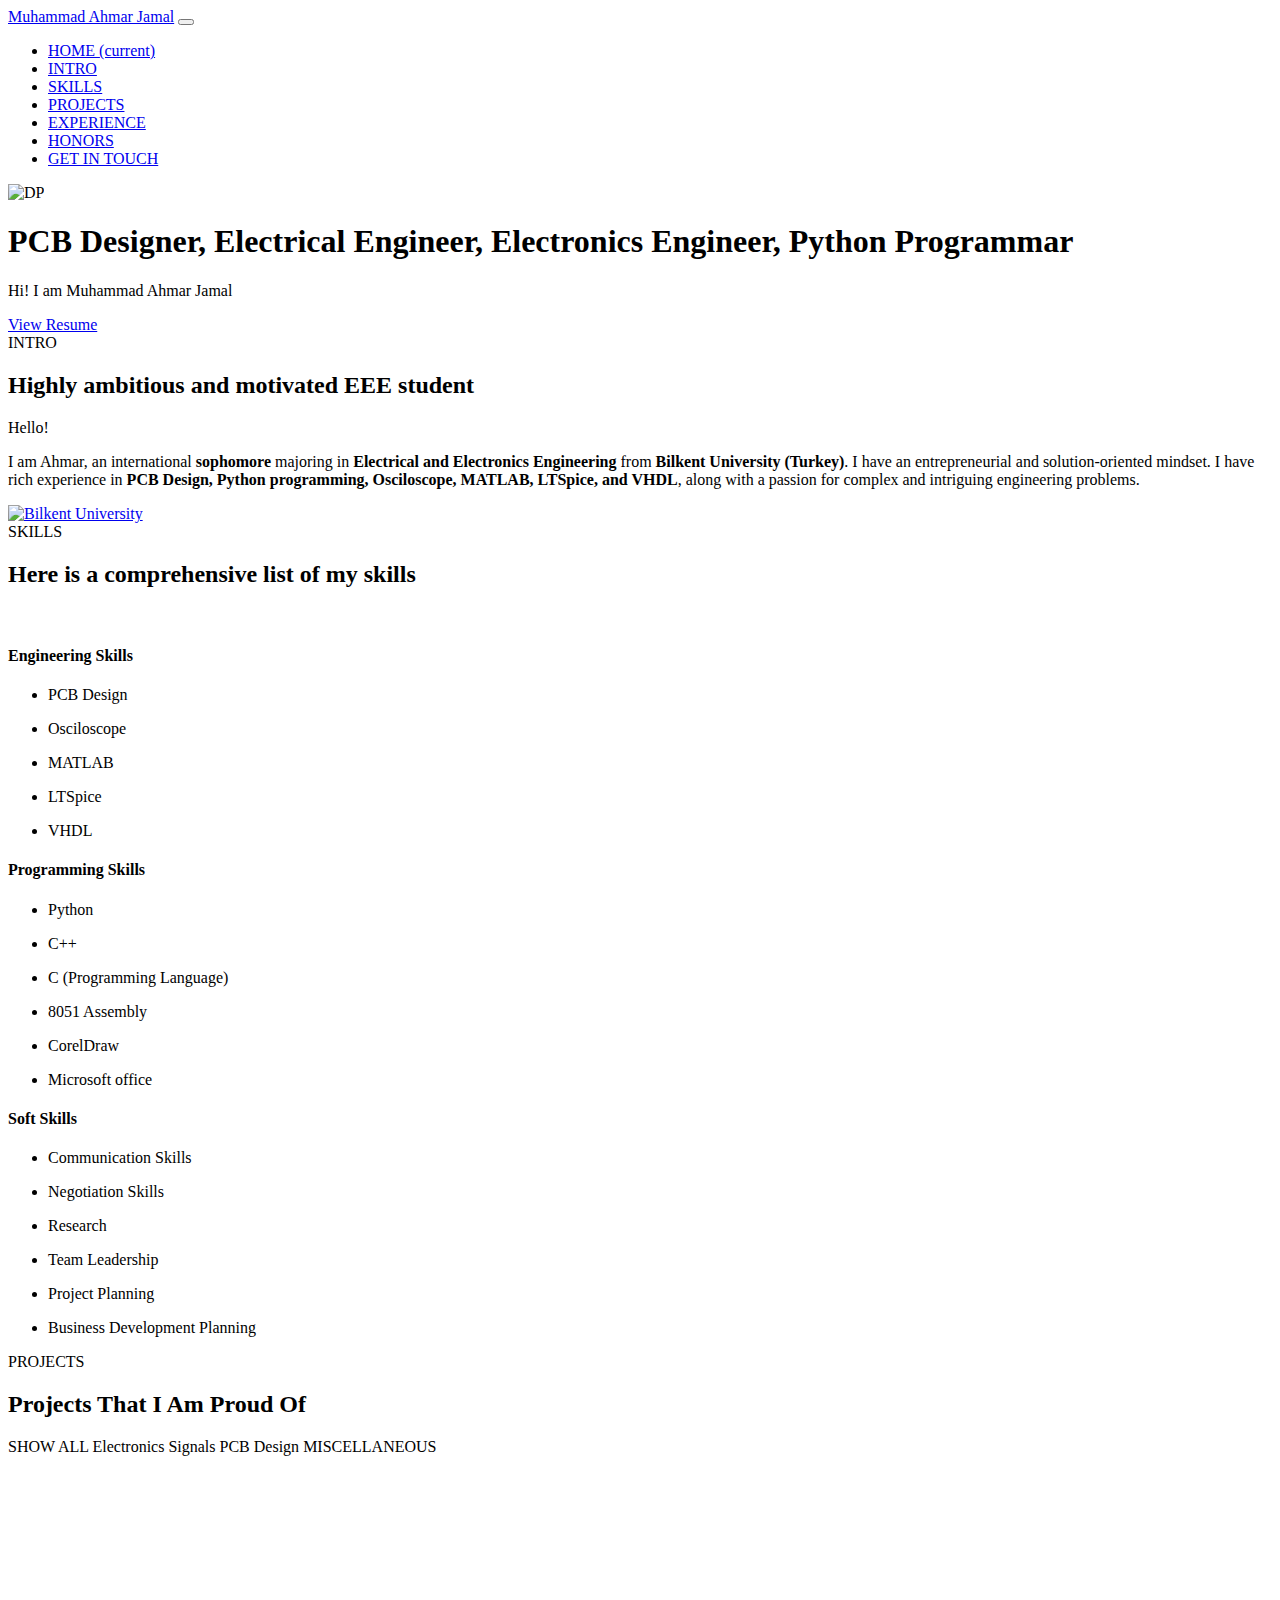
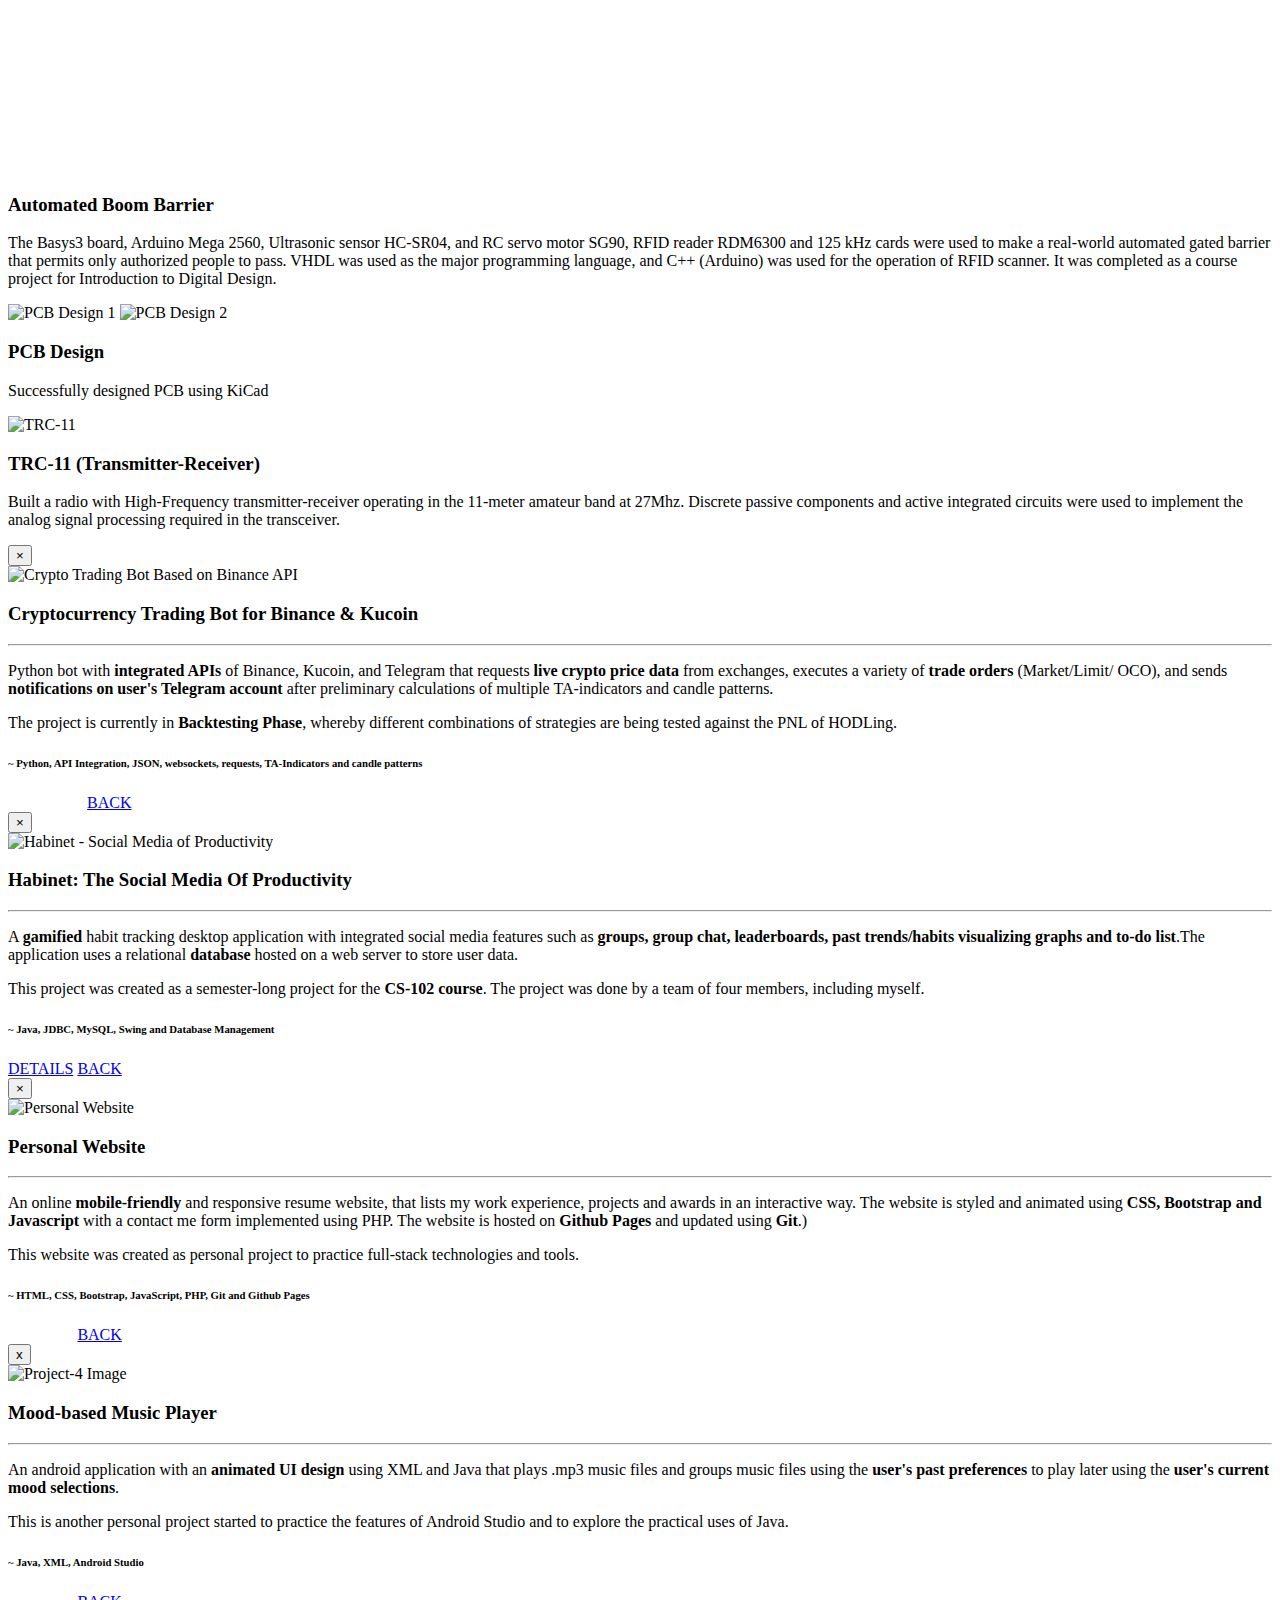
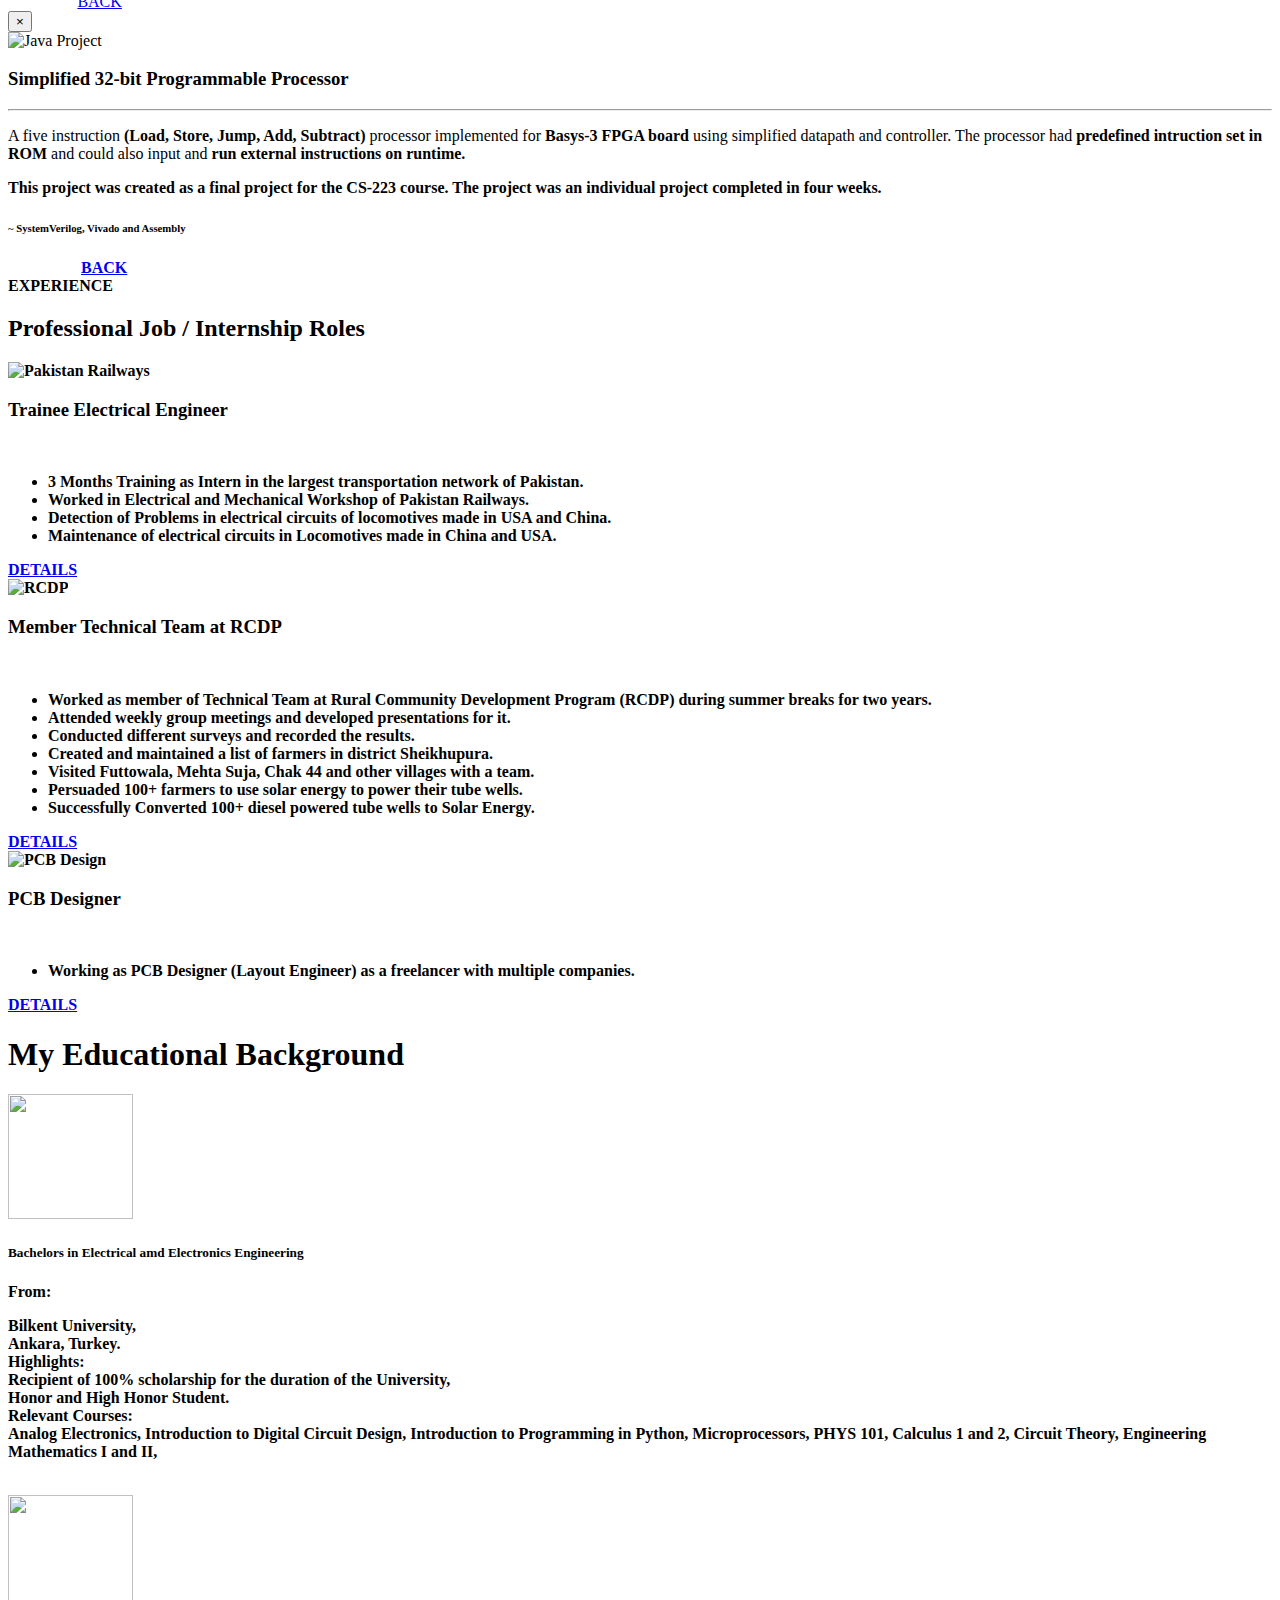
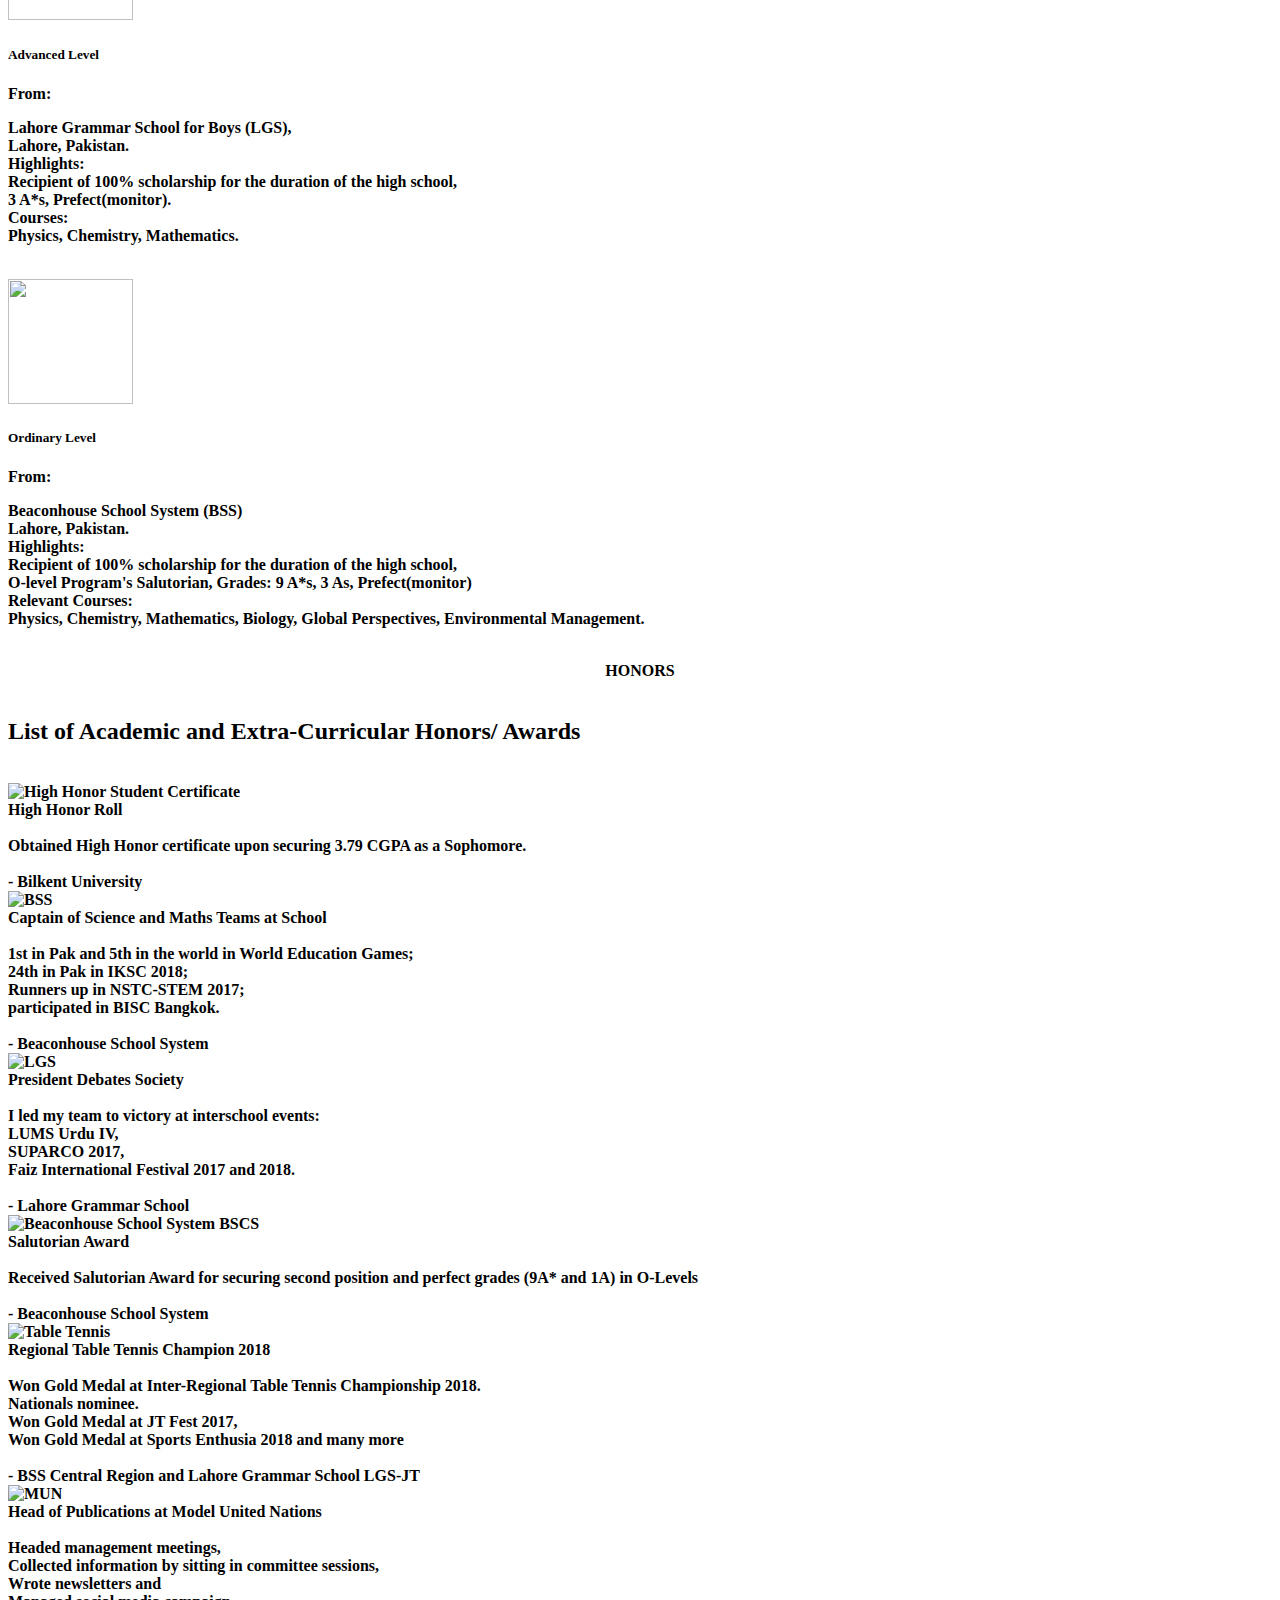
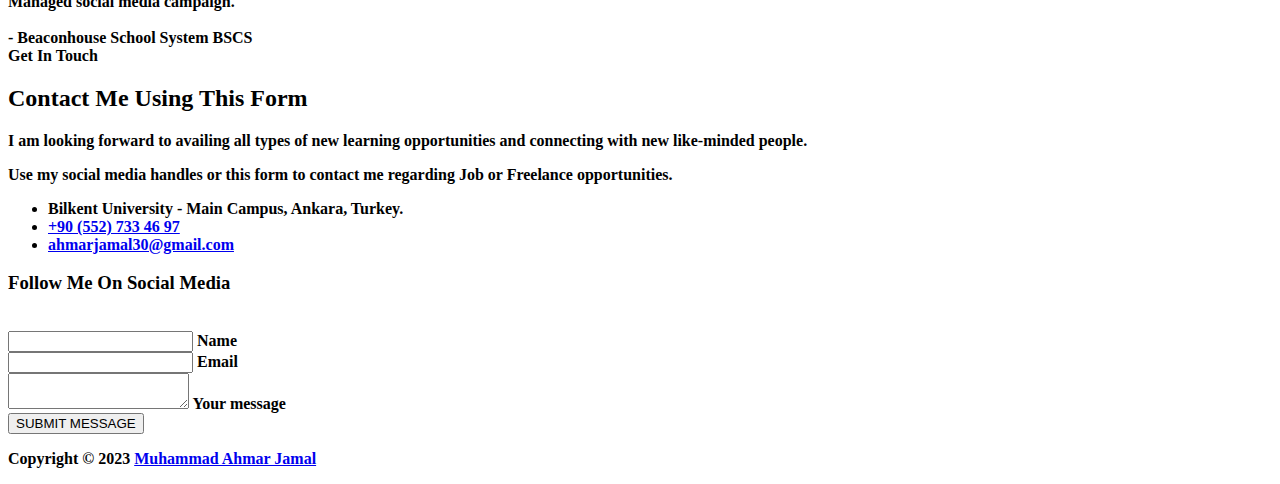
==== commit 5f8d17ba: "update index" ====
--- a/index.html
+++ b/index.html
@@ -1,674 +1,49 @@
 <!DOCTYPE html>
-<html lang="eng">
+<html lang="en">
+
 <head>
     <meta charset="utf-8">
     <meta name="viewport" content="width=device-width, initial-scale=1, shrink-to-fit=no">
-    
+
     <!-- SEO Meta Tags -->
-    <meta name="description" content="Hi! I am Muhammad Ahmar Jamal, an international undergraduate EEE Student at Bilkent University. Looking for freelance opportunities in PCB Design, Python programming, and Electrical and Electronics Engineering.">
+    <meta name="description"
+        content="Hi! I am Muhammad Ahmar Jamal, an international undergraduate EEE Student at Bilkent University. Looking for freelance opportunities in Full-Stack, Android or Software development.">
     <meta name="author" content="Muhammad Ahmar Jamal - Bilkent University (Ankara)">
 
     <!-- OG Meta Tags to improve the way the post looks when you share the page on LinkedIn, Facebook, Google+ -->
-	<meta property="og:site_name" content="Muhammad Ahmar Jamal"> <!-- website name -->
-	<meta property="og:site" content="https://atherrrrr.github.io/"> <!-- website link -->
-	<meta property="og:title" content="Muhammad Ahmar Jamal's Personal Website"> <!-- title shown in the actual shared post -->
-	<meta property="og:description" content="Hi! I am Muhammad Ahmar Jamal, an international undergraduate EEE Student at Bilkent University. Looking for freelance opportunities in PCB Design, Python programming, and Electrical and Electronics Engineering."> <!-- description shown in the actual shared post -->
-	<meta property="og:image" content="images/logo.jpg"> <!-- image link, make sure it's jpg -->
-	<meta property="og:url" content="https://atherrrrr.github.io/"> <!-- where do you want your post to link to -->
-	<meta property="og:type" content="Personal Website">
+    <meta property="og:site_name" content="Muhammad Ahmar Jamal" /> <!-- website name -->
+    <meta property="og:site" content="index.html" /> <!-- website link -->
+    <meta property="og:title" content="Muhammad Ahmar Jamal's Personal Website" />
+    <!-- title shown in the actual shared post -->
+    <meta property="og:description"
+        content="Hi! I am Muhammad Ahmar Jamal, an international undergraduate EEE Student at Bilkent University. Looking for freelance opportunities in Full-Stack, Android or Software development." />
+    <!-- description shown in the actual shared post -->
+    <meta property="og:image" content="images/logo.jpg" /> <!-- image link, make sure it's jpg -->
+    <meta property="og:url" content="index.html" /> <!-- where do you want your post to link to -->
+    <meta property="og:type" content="Personal Website" />
 
     <!-- Website Title -->
-    <title>Muhammad Ahmar Jamal || EEE Student at Bilkent || PCB Designer, Python Programmar, Electrical and Electronics Engineer</title>
-    
+    <title>Muhammad Ahmar Jamal || EEE Student at Bilkent || PCB Designer, Electrical and Electronics Engineer</title>
+
     <!-- Styles -->
-    <link href="https://fonts.googleapis.com/css?family=Montserrat:500,700&amp;display=swap&amp;subset=latin-ext" rel="stylesheet">
-    <link href="https://fonts.googleapis.com/css?family=Open+Sans:400,400i,600&amp;display=swap&amp;subset=latin-ext" rel="stylesheet">
+    <link href="https://fonts.googleapis.com/css?family=Montserrat:500,700&amp;display=swap&amp;subset=latin-ext"
+        rel="stylesheet">
+    <link href="https://fonts.googleapis.com/css?family=Open+Sans:400,400i,600&amp;display=swap&amp;subset=latin-ext"
+        rel="stylesheet">
     <link href="css/bootstrap.css" rel="stylesheet">
     <link href="css/fontawesome-all.css" rel="stylesheet">
     <link href="css/swiper.css" rel="stylesheet">
-	<link href="css/magnific-popup.css" rel="stylesheet">
-	<link href="css/styles.css" rel="stylesheet">
-	
-	<!-- Favicon  -->
+    <link href="css/magnific-popup.css" rel="stylesheet">
+    <link href="css/styles.css" rel="stylesheet">
+
+    <!-- Favicon  -->
     <link rel="icon" href="images/logo.svg">
-<style type="text/css">.keyword-info-container {
-  box-sizing: border-box;
-  width: 100%;
-  margin-bottom: 20px;
-  font-size: 12px;
-  border-bottom: 1px solid #dee1e5;
-}
-
-.keyword-info-container.youtube {
-  margin-bottom: 0;
-  border-bottom: none;
-}
-
-.keyword-info-container .title {
-  color: #26282d;
-  font-size: 17px;
-  font-weight: bold;
-}
-
-.keyword-info-container .tabs {
-  list-style: none;
-  display: flex;
-  justify-content: flex-start;
-  border-bottom: 1px solid #dee1e5;
-  margin-top: -10px;
-  padding: 0px 16px;
-  align-items: center;
-}
-.keyword-info-container .tabs li {
-  padding: 8px;
-  padding-left: 0;
-  color: #000;
-  cursor: pointer;
-  font-size: 12px;
-}
-.keyword-info-container .tabs li.small {
-  font-size: 10px;
-}
-.keyword-info-container .tabs li:last-child {
-  overflow: hidden;
-}
-
-.keyword-info-container .tabs li.active {
-  color: #4285f4;
-}
-
-table.keyword-info-table {
-  border-collapse: collapse;
-  width: 100%;
-  color: #000;
-  font-size: 12px;
-  position: relative;
-}
-
-.keyword-info-table thead {
-  height: 50px;
-}
-
-.keyword-info-table th {
-  padding: 10px;
-  padding-left: 0;
-  font-weight: bold;
-  color: #000000;
-  font-size: 12px;
-}
-
-.keyword-info-table th:first-child {
-  padding-left: 16px;
-}
-
-.keyword-info-table th:last-child {
-  padding-right: 16px;
-}
-
-.keyword-info-table td {
-  border-bottom: 1px solid #dee1e5;
-  padding: 10px;
-  padding-left: 0;
-  height: 50px;
-  box-sizing: border-box;
-}
-
-.keyword-info-table td:first-child {
-  padding-left: 16px;
-}
-
-.keyword-info-table td:last-child {
-  padding-right: 16px;
-}
-
-.keyword-info-table tfoot tr {
-  background-color: #dee1e544;
-}
-
-.keyword-info-table tfoot tr:last-child td {
-  border-bottom: none;
-}
-
-.ubersuggest-button {
-  color: #0086f7;
-  font-family: Arial;
-  font-size: 14px;
-  font-weight: bold;
-  line-height: 29px;
-  padding: 8px 30px;
-  border: 1px solid #0086f7;
-  background-color: #ffffff;
-  border-radius: 2px;
-  outline: none;
-  border: none;
-  cursor: pointer;
-  margin: 4px;
-}
-
-.ubersuggest-logo-wrapper {
-  display: flex;
-  align-items: center;
-  justify-content: flex-end;
-  margin: 10px 10px 0 0;
-  font-weight: bold;
-  color: #26282d;
-}
-
-.ubersuggest-logo {
-  width: 182px;
-  height: 33px;
-  cursor: pointer;
-}
-
-.keyword-info-container .row {
-  display: flex;
-  justify-content: space-between;
-  align-items: center;
-  margin: 0;
-  padding: 20px 16px;
-  border-top: 1px solid #dee1e5;
-}
-
-.header h2 {
-  color: #000000;
-  font-family: Geomanist;
-  font-size: 24px;
-  font-weight: 500;
-}
-
-/*
-Youtube Dark theme styling
-*/
-html[dark] .keyword-info-container .title {
-  color: #fff;
-}
-
-html[dark] .keyword-info-container .tabs {
-  border-color: #ffffff0d;
-}
-
-html[dark] .keyword-info-container .tabs li {
-  color: #fff;
-}
-
-html[dark] .keyword-info-container .tabs li.active {
-  color: #4285f4;
-}
-
-html[dark] table.keyword-info-table {
-  color: #fff;
-}
-
-html[dark] .keyword-info-table th {
-  color: #fff;
-}
-
-html[dark] .keyword-info-table tfoot tr {
-  background-color: #3d3d3d;
-}
-
-html[dark] .keyword-info-table tfoot tr:last-child td .button-arrow {
-  border-color: #fff;
-}
-
-.keyword-info-table tfoot tr:last-child td .button-arrow.disabled {
-  border-color: #9b9b9b !important;
-}
-
-/*
-Google Dark theme styling
-*/
-
-body[data-dt='1'] .keyword-info-container .title {
-  color: #fff;
-}
-
-body[data-dt='1'] .keyword-info-container .tabs {
-  border-color: #ffffff0d;
-}
-
-body[data-dt='1'] .keyword-info-container .tabs li {
-  color: #fff;
-}
-
-body[data-dt='1'] .keyword-info-container .tabs li.active {
-  color: #4285f4;
-}
-
-body[data-dt='1'] table.keyword-info-table {
-  color: #fff;
-}
-
-body[data-dt='1'] .keyword-info-table th {
-  color: #fff;
-}
-
-body[data-dt='1'] .keyword-info-table tfoot tr {
-  background-color: #3d3d3d;
-}
-
-body[data-dt='1'] .keyword-info-table tfoot tr:last-child td .button-arrow {
-  border-color: #fff;
-}
-</style><style type="text/css">.tippy-box[data-theme~='transparent'] {
-  background-color: transparent;
-  background-clip: padding-box;
-  border: none;
-  color: #333;
-  box-shadow: none;
-}
-.tippy-box[data-theme~='transparent'] > .tippy-backdrop {
-  background-color: transparent;
-}
-.tippy-box[data-theme~='transparent'] > .tippy-arrow:after,
-.tippy-box[data-theme~='transparent'] > .tippy-svg-arrow:after {
-  content: '';
-  position: absolute;
-  z-index: -1;
-}
-.tippy-box[data-theme~='transparent'] > .tippy-arrow:after {
-  border-color: transparent;
-  border-style: solid;
-}
-.tippy-box[data-theme~='transparent'][data-placement^='top']
-  > .tippy-arrow:before {
-  border-top-color: transparent;
-}
-.tippy-box[data-theme~='transparent'][data-placement^='top']
-  > .tippy-arrow:after {
-  border-top-color: transparent;
-  border-width: 7px 7px 0;
-  top: 17px;
-  left: 1px;
-}
-.tippy-box[data-theme~='transparent'][data-placement^='top']
-  > .tippy-svg-arrow
-  > svg {
-  top: 16px;
-}
-.tippy-box[data-theme~='transparent'][data-placement^='top']
-  > .tippy-svg-arrow:after {
-  top: 17px;
-}
-.tippy-box[data-theme~='transparent'][data-placement^='bottom']
-  > .tippy-arrow:before {
-  border-bottom-color: transparent;
-  bottom: 16px;
-}
-.tippy-box[data-theme~='transparent'][data-placement^='bottom']
-  > .tippy-arrow:after {
-  border-bottom-color: transparent;
-  border-width: 0 7px 7px;
-  bottom: 17px;
-  left: 1px;
-}
-.tippy-box[data-theme~='transparent'][data-placement^='bottom']
-  > .tippy-svg-arrow
-  > svg {
-  bottom: 16px;
-}
-.tippy-box[data-theme~='transparent'][data-placement^='bottom']
-  > .tippy-svg-arrow:after {
-  bottom: 17px;
-}
-.tippy-box[data-theme~='transparent'][data-placement^='left']
-  > .tippy-arrow:before {
-  border-left-color: transparent;
-}
-.tippy-box[data-theme~='transparent'][data-placement^='left']
-  > .tippy-arrow:after {
-  border-left-color: transparent;
-  border-width: 7px 0 7px 7px;
-  left: 17px;
-  top: 1px;
-}
-.tippy-box[data-theme~='transparent'][data-placement^='left']
-  > .tippy-svg-arrow
-  > svg {
-  left: 11px;
-}
-.tippy-box[data-theme~='transparent'][data-placement^='left']
-  > .tippy-svg-arrow:after {
-  left: 12px;
-}
-.tippy-box[data-theme~='transparent'][data-placement^='right']
-  > .tippy-arrow:before {
-  border-right-color: transparent;
-  right: 16px;
-}
-.tippy-box[data-theme~='transparent'][data-placement^='right']
-  > .tippy-arrow:after {
-  border-width: 7px 7px 7px 0;
-  right: 17px;
-  top: 1px;
-  border-right-color: transparent;
-}
-.tippy-box[data-theme~='transparent'][data-placement^='right']
-  > .tippy-svg-arrow
-  > svg {
-  right: 11px;
-}
-.tippy-box[data-theme~='transparent'][data-placement^='right']
-  > .tippy-svg-arrow:after {
-  right: 12px;
-}
-.tippy-box[data-theme~='transparent'] > .tippy-svg-arrow {
-  fill: transparent;
-}
-.tippy-box[data-theme~='transparent'] > .tippy-svg-arrow:after {
-  /* background-image: url([data-uri]); */
-  background-size: 16px 6px;
-  width: 16px;
-  height: 6px;
-}
-</style><style type="text/css">.tippy-box[data-animation=fade][data-state=hidden]{opacity:0}[data-tippy-root]{max-width:calc(100vw - 10px)}.tippy-box{position:relative;background-color:#333;color:#fff;border-radius:4px;font-size:14px;line-height:1.4;outline:0;transition-property:transform,visibility,opacity}.tippy-box[data-placement^=top]>.tippy-arrow{bottom:0}.tippy-box[data-placement^=top]>.tippy-arrow:before{bottom:-7px;left:0;border-width:8px 8px 0;border-top-color:initial;transform-origin:center top}.tippy-box[data-placement^=bottom]>.tippy-arrow{top:0}.tippy-box[data-placement^=bottom]>.tippy-arrow:before{top:-7px;left:0;border-width:0 8px 8px;border-bottom-color:initial;transform-origin:center bottom}.tippy-box[data-placement^=left]>.tippy-arrow{right:0}.tippy-box[data-placement^=left]>.tippy-arrow:before{border-width:8px 0 8px 8px;border-left-color:initial;right:-7px;transform-origin:center left}.tippy-box[data-placement^=right]>.tippy-arrow{left:0}.tippy-box[data-placement^=right]>.tippy-arrow:before{left:-7px;border-width:8px 8px 8px 0;border-right-color:initial;transform-origin:center right}.tippy-box[data-inertia][data-state=visible]{transition-timing-function:cubic-bezier(.54,1.5,.38,1.11)}.tippy-arrow{width:16px;height:16px;color:#333}.tippy-arrow:before{content:"";position:absolute;border-color:transparent;border-style:solid}.tippy-content{position:relative;padding:5px 9px;z-index:1}</style><style type="text/css">.tippy-box[data-theme~=light]{color:#26323d;box-shadow:0 0 20px 4px rgba(154,161,177,.15),0 4px 80px -8px rgba(36,40,47,.25),0 4px 4px -2px rgba(91,94,105,.15);background-color:#fff}.tippy-box[data-theme~=light][data-placement^=top]>.tippy-arrow:before{border-top-color:#fff}.tippy-box[data-theme~=light][data-placement^=bottom]>.tippy-arrow:before{border-bottom-color:#fff}.tippy-box[data-theme~=light][data-placement^=left]>.tippy-arrow:before{border-left-color:#fff}.tippy-box[data-theme~=light][data-placement^=right]>.tippy-arrow:before{border-right-color:#fff}.tippy-box[data-theme~=light]>.tippy-backdrop{background-color:#fff}.tippy-box[data-theme~=light]>.tippy-svg-arrow{fill:#fff}</style><style type="text/css">.ubersuggest-header-container {
-  box-sizing: border-box;
-  width: 100%;
-  font-size: 12px;
-}
-
-.ubersuggest-header-container .row {
-  margin: 0;
-  padding: 15px 16px 15px 16px;
-  display: flex;
-  justify-content: space-between;
-  align-items: center;
-  min-height: 30px;
-}
-
-.ue-enable {
-  display: block;
-}
-
-.ue-disable {
-  display: none !important;
-}
-
-.ubersuggest-header-container .settings {
-  display: flex;
-  align-items: center;
-  margin-right: 18px;
-}
-.ubersuggest-header-container .settings-label {
-  margin-right: 21px;
-}
-
-.ubersuggest-header-container .settings-icon {
-  width: 21px;
-  height: 21px;
-  margin-right: 7px;
-}
-</style><style type="text/css">.keyword-info-section {
-  color: #26282d;
-  font-family: Arial;
-  font-size: 12px;
-  padding: 8px 0 10px 8px;
-  display: flex;
-  align-items: center;
-}
-
-.keyword-info-section.hidden {
-  display: none;
-}
-
-.keyword-info-section.google {
-  background-color: #fff;
-}
-
-body[data-dt='1'] .keyword-info-section.google {
-  background-color: #303134;
-}
-
-.keyword-info-section.youtube {
-  margin-right: 15px;
-  padding: 0 0 0 10px;
-  height: 100%;
-  background-color: #fff;
-}
-
-.keyword-info-section.amazon {
-  padding: 13px 0;
-  background-color: #fff;
-}
-</style><style type="text/css">.kw-overview-container {
-  box-sizing: border-box;
-  width: 673px;
-  padding: 0;
-  margin: 0;
-  margin-top: 14px;
-  font-size: 12px;
-  font-family: Arial;
-}
-.kw-overview-container.youtube {
-  box-sizing: border-box;
-  width: 100%;
-  padding: 0;
-  margin: 0;
-  font-size: 12px;
-}
-</style><style type="text/css">.bl-info-container {
-  box-sizing: border-box;
-  width: 100%;
-  padding: 0;
-  margin: 0;
-  font-size: 12px;
-}
-.bl-info-header {
-  display: flex;
-  height: 24px;
-  width: 100%;
-  padding: 0;
-  justify-content: space-between;
-  cursor: pointer;
-  box-sizing: border-box;
-  margin-bottom: 5px;
-}
-
-.bl-info-header .row {
-  display: flex;
-  margin: 0;
-  width: 100%;
-  justify-content: space-between;
-}
-
-.bl-info-header .row.youtube {
-  justify-content: flex-start;
-}
-
-.bl-info-content,
-.kw-info-content {
-  width: 100%;
-  display: flex;
-  flex-direction: column;
-  border: 1px solid #dee1e5;
-  border-radius: 8px;
-  padding-top: 0;
-}
-
-body[data-dt='1'] .kw-info-content,
-body[data-dt='1'] .bl-info-content {
-  background: #2a2a2a;
-  border-color: #2a2a2a;
-}
-
-.bl-info-content img.loading {
-  width: 50px;
-  margin: 0 auto;
-  margin-bottom: 10px;
-}
-
-.kw-info-content img.loading {
-  width: 50px;
-  margin: 0 auto;
-  margin-top: 10px;
-  margin-bottom: 10px;
-}
-
-table.bl-info-table,
-table.kw-info-table {
-  border-collapse: collapse;
-  width: 100%;
-  color: #808185;
-  font-size: 12px;
-}
-
-body[data-dt='1'] table.bl-info-table,
-body[data-dt='1'] table.kw-info-table {
-  color: #fff;
-}
-
-.bl-info-table thead,
-.kw-info-table thead {
-  height: 50px;
-}
-
-.bl-info-table tr,
-.kw-info-table tr {
-  width: 100%;
-  max-width: 600px;
-}
-
-.bl-info-table th,
-.kw-info-table th {
-  padding: 10px;
-  padding-left: 0;
-  font-weight: bold;
-  color: #000000;
-  font-size: 11px;
-  border-bottom: 1px solid #dee1e5;
-}
-
-body[data-dt='1'] .bl-info-table th,
-body[data-dt='1'] .kw-info-table th {
-  color: #fff;
-}
-
-.bl-info-table th:first-child,
-.kw-info-table th:first-child {
-  padding-left: 16px;
-}
-
-.bl-info-table th:last-child,
-.kw-info-table th:last-child {
-  border-right: none;
-  padding-right: 16px;
-}
-
-.bl-info-table td,
-.kw-info-table td {
-  border-bottom: 1px solid #dee1e5;
-  padding: 10px;
-  padding-left: 0;
-  max-width: 0;
-  overflow: hidden;
-  text-overflow: ellipsis;
-  white-space: nowrap;
-  color: #000;
-}
-
-body[data-dt='1'] .bl-info-table td,
-body[data-dt='1'] .kw-info-table td {
-  color: #fff;
-}
-
-.bl-info-table td:first-child,
-.kw-info-table td:first-child {
-  border-left: none;
-  padding-left: 16px;
-}
-
-.bl-info-table td:last-child,
-.kw-info-table td:last-child {
-  border-right: none;
-  padding-right: 16px;
-}
-
-.bl-info-table tfoot tr:last-child td,
-.kw-info-table tfoot tr:last-child td {
-  border-bottom: none;
-}
-
-.bl-info-container .row {
-  display: flex;
-  justify-content: space-between;
-  align-items: center;
-  margin-top: 10px;
-  margin-bottom: 20px;
-}
-</style><style type="text/css">.statistics-graph-container {
-  box-sizing: border-box;
-  width: 100%;
-  margin-bottom: 5px;
-  font-size: 12px;
-  padding: 0px 16px;
-}
-
-.statistics-graph-container .row {
-  display: flex;
-  justify-content: space-between;
-  align-items: center;
-  margin: 10px 0 20px 0;
-}
-
-.statistics-graph-container .row .title {
-  color: #26282d;
-  font-size: 17px;
-  font-weight: bold;
-}
-
-.statistics-graph-container .tabs {
-  list-style: none;
-  display: flex;
-  justify-content: flex-start;
-  border-bottom: 1px solid #dee1e5;
-  margin: 0 -16px;
-  margin-bottom: 10px;
-  margin-top: -10px;
-  padding: 0px 16px;
-}
-
-.statistics-graph-container .tabs li {
-  display: flex;
-  align-items: center;
-  padding: 8px 16px;
-  color: #000;
-  cursor: pointer;
-  font-size: 13px;
-  border-bottom: 3px solid transparent;
-}
-
-.statistics-graph-container .tabs li:first-child {
-  margin-left: -16px;
-}
-
-.statistics-graph-container .tabs li.active {
-  color: #4285f4;
-  border-bottom: 3px solid #4285f4;
-}
-
-/* Google Dark Theme */
-body[data-dt='1'] .statistics-graph-container .row .title {
-  color: #fff;
-}
-
-body[data-dt='1'] .statistics-graph-container .tabs {
-  border-bottom: 1px solid #dee1e5;
-}
-
-body[data-dt='1'] .statistics-graph-container .tabs li {
-  color: #fff;
-}
-
-body[data-dt='1'] .statistics-graph-container .tabs li.active {
-  color: #fff;
-  border-bottom: 3px solid #fff;
-}
-</style></head>
-
-<body data-spy="scroll" data-target=".fixed-top"><a href="body" class="back-to-top page-scroll">Back to Top</a>
-    
+</head>
+
+<body data-spy="scroll" data-target=".fixed-top">
+
     <!-- Preloader -->
-	<div class="spinner-wrapper" style="display: none;">
+    <div class="spinner-wrapper">
         <div class="spinner">
             <div class="bounce1"></div>
             <div class="bounce2"></div>
@@ -676,7 +51,7 @@
         </div>
     </div>
     <!-- end of preloader -->
-    
+
 
     <!-- Navbar -->
     <nav class="navbar navbar-expand-md navbar-dark navbar-custom fixed-top">
@@ -685,10 +60,12 @@
 
         <!-- Image Logo -->
         <!-- <a class="navbar-brand logo-image" href="index.html"><img src="images/logo.svg" alt="Brand/Perosonal Logo"></a> -->
-        <a class="navbar-brand logo-text page-scroll" href="index.html">Muhammad Ahmar Jamal</a>
-        
+        <a class="navbar-brand logo-text page-scroll" href="index-2.html">Muhammad Ahmar Jamal</a>
+
         <!-- Mobile Menu Toggle Button -->
-        <button class="navbar-toggler" type="button" data-toggle="collapse" data-target="#navbarsExampleDefault" maher="" athar="" ilyas-controls="navbarsExampleDefault" ilyas-expanded="false" ilyas-label="Toggle navigation">
+        <button class="navbar-toggler" type="button" data-toggle="collapse" data-target="#navbarsExampleDefault"
+            Muhammad Ahmar Jamal-controls="navbarsExampleDefault" Muhammad Ahmar Jamal-expanded="false" Muhammad Ahmar
+            Jamal-label="Toggle navigation">
             <span class="navbar-toggler-awesome fas fa-bars"></span>
             <span class="navbar-toggler-awesome fas fa-times"></span>
         </button>
@@ -697,7 +74,7 @@
         <div class="collapse navbar-collapse" id="navbarsExampleDefault">
             <ul class="navbar-nav ml-auto">
                 <li class="nav-item">
-                    <a class="nav-link page-scroll active" href="#header">HOME <span class="sr-only">(current)</span></a>
+                    <a class="nav-link page-scroll" href="#header">HOME <span class="sr-only">(current)</span></a>
                 </li>
                 <li class="nav-item">
                     <a class="nav-link page-scroll" href="#intro">INTRO</a>
@@ -706,10 +83,10 @@
                     <a class="nav-link page-scroll" href="#skills">SKILLS</a>
                 </li>
                 <li class="nav-item">
-                    <a class="nav-link page-scroll" href="#projects">PROJECTS</a><a>                       
-                </a></li><a>
-                </a><li class="nav-item"><a>
-                    </a><a class="nav-link page-scroll" href="#experience">EXPERIENCE</a>
+                    <a class="nav-link page-scroll" href="#projects">PROJECTS<a>
+                </li>
+                <li class="nav-item">
+                    <a class="nav-link page-scroll" href="#experience">EXPERIENCE</a>
                 </li>
                 <li class="nav-item">
                     <a class="nav-link page-scroll" href="#honors">HONORS</a>
@@ -730,10 +107,12 @@
                 <div class="row">
                     <div class="col-lg-12">
                         <div class="text-container">
-                            <img class="cover-image" src="images/Ather-formal.png" alt="DP">
-                            <h1> <span id="js-rotating" class="morphext"><span class="animated fadeIn">ANDROID</span></span> DEVELOPER </h1>
+                            <img class="cover-image" src="images/Muhammad Ahmar Jamal.jpg" alt="DP">
+                            <h1> <span id="js-rotating">PCB Designer, Electrical Engineer, Electronics Engineer, Python
+                                    Programmar</h1>
                             <p class="p-heading p-large">Hi! I am Muhammad Ahmar Jamal</p>
-                            <a target="_blank" class="btn-solid-lg page-scroll" href="Maher_Athar_Ilyas_Resume_2021.pdf">View Resume</a>
+                            <a target="_blank" class="btn-solid-lg page-scroll" href="Muhammad Ahmar Jamal-CV.pdf">View
+                                Resume</a>
                         </div>
                     </div> <!-- end of col -->
                 </div> <!-- end of row -->
@@ -750,9 +129,13 @@
                 <div class="col-lg-5">
                     <div class="text-container">
                         <div class="section-title">INTRO</div>
-                        <h2>Highly ambitious and motivated CS student</h2>
+                        <h2>Highly ambitious and motivated EEE student</h2>
                         <p>Hello!</p>
-                        <p>I am Athar, an international <b> sophomore </b> majoring in <b>Computer engineering</b> from <b>Bilkent University (Turkey)</b>. I have an entrepreneurial and solution-oriented mindset. I have rich experience in <b>Automation/Scripting, Full-Stack, Android app, Desktop application, and Software Development</b>, along with a passion for complex and intriguing programming problems.</p>
+                        <p>I am Ahmar, an international <b> sophomore </b> majoring in <b>Electrical and Electronics
+                                Engineering</b> from <b>Bilkent University (Turkey)</b>. I have an entrepreneurial and
+                            solution-oriented mindset. I have rich experience in <b>PCB Design, Python programming,
+                                Osciloscope, MATLAB, LTSpice, and VHDL</b>, along with a passion for complex and
+                            intriguing engineering problems.</p>
                     </div> <!-- end of text-container -->
                 </div> <!-- end of col -->
                 <div class="col-lg-7">
@@ -779,10 +162,10 @@
                 <div class="col-lg-12">
                     <div class="text-container">
                         <div class="section-title">SKILLS</div>
-                        <h2>Heres a comprehensive list of my skills</h2>
+                        <h2>Here is a comprehensive list of my skills</h2>
                         <br>
                     </div> <!-- end of text-container -->
-                    
+
                     <!-- Card -->
                     <div class="card">
                         <span class="fa-stack">
@@ -790,32 +173,26 @@
                             <i class="full-stack"></i>
                         </span>
                         <div class="card-body">
-                            <h4 class="card-title">Full Stack Development</h4>
-                            
-                                <ul>
-                                    <li>
-                                        <p>HTML 5 </p>
-                                    </li>
-                                    <li>
-                                        <p>CSS 3 </p>
-                                    </li>
-                                    <li>
-                                        <p>Bootstrap </p>
-                                    </li>
-                                    <li>
-                                        <p>JavaScript </p>
-                                    </li>
-                                    <li>
-                                        <p>MySQL </p>
-                                    </li>
-                                    <li>
-                                        <p>Git &amp; GitHub</p>
-                                    </li>
-                                    <li>
-                                        <p>PHP</p>
-                                    </li>
-                                </ul>
-                            
+                            <h4 class="card-title">Engineering Skills</h4>
+
+                            <ul>
+                                <li>
+                                    <p>PCB Design </p>
+                                </li>
+                                <li>
+                                    <p>Osciloscope </p>
+                                </li>
+                                <li>
+                                    <p>MATLAB </p>
+                                </li>
+                                <li>
+                                    <p>LTSpice </p>
+                                </li>
+                                <li>
+                                    <p>VHDL </p>
+                                </li>
+                            </ul>
+
                         </div>
                     </div>
                     <!-- end of card -->
@@ -827,22 +204,25 @@
                             <i class="android"></i>
                         </span>
                         <div class="card-body">
-                            <h4 class="card-title">Android Development</h4>
+                            <h4 class="card-title">Programming Skills</h4>
                             <ul>
-                                <li>                                    
-                                    <p>Java</p>
-                                </li>
-                                <li>                                    
-                                    <p>Kotlin</p>
-                                </li>
-                                <li>                                    
-                                    <p>Android Studio</p>
-                                </li>
-                                <li>                                    
-                                    <p>XML</p>
-                                </li>
-                                <li>                                    
-                                    <p>JDBC</p>
+                                <li>
+                                    <p>Python</p>
+                                </li>
+                                <li>
+                                    <p>C++</p>
+                                </li>
+                                <li>
+                                    <p>C (Programming Language)</p>
+                                </li>
+                                <li>
+                                    <p>8051 Assembly</p>
+                                </li>
+                                <li>
+                                    <p>CorelDraw</p>
+                                </li>
+                                <li>
+                                    <p>Microsoft office</p>
                                 </li>
                             </ul>
                         </div>
@@ -856,28 +236,25 @@
                             <i class="graphic"></i>
                         </span>
                         <div class="card-body">
-                            <h4 class="card-title">Miscellaneous</h4>
+                            <h4 class="card-title">Soft Skills</h4>
                             <ul>
-                                <li>                                    
-                                    <p>Python</p>
-                                </li>
-                                <li>                                    
-                                    <p>API Integration</p>
-                                </li>
-                                <li>                                    
-                                    <p>C++</p>
-                                </li>
-                                <li>                                    
-                                    <p>Corel Draw</p>
-                                </li>
-                                <li>                                    
-                                    <p>Adobe Premiere Pro</p>
-                                </li>
-                                <li>                                    
-                                    <p>SEO</p>
-                                </li>
-                                <li>                                    
-                                    <p>Social Media Marketing</p>
+                                <li>
+                                    <p>Communication Skills</p>
+                                </li>
+                                <li>
+                                    <p>Negotiation Skills</p>
+                                </li>
+                                <li>
+                                    <p>Research</p>
+                                </li>
+                                <li>
+                                    <p>Team Leadership</p>
+                                </li>
+                                <li>
+                                    <p>Project Planning</p>
+                                </li>
+                                <li>
+                                    <p>Business Development Planning</p>
                                 </li>
                             </ul>
                         </div>
@@ -890,10 +267,10 @@
     </div> <!-- end of cards-1 -->
     <!-- end of description -->
 
-    
+
     <!-- Projects -->
-	<div id="projects" class="filter">
-		<div class="container">
+    <div id="projects" class="filter">
+        <div class="container">
             <div class="row">
                 <div class="col-lg-12">
                     <div class="section-title">PROJECTS</div>
@@ -905,33 +282,51 @@
                     <!-- Filter -->
                     <div class="button-group filters-button-group">
                         <a class="button is-checked" data-filter="*"><span>SHOW ALL</span></a>
-                        <a class="button" data-filter=".desktop"><span>DESKTOP</span></a>
-                        <a class="button" data-filter=".android-app"><span>ANDROID</span></a>
-                        <a class="button" data-filter=".web"><span>WEB</span></a>
+                        <a class="button" data-filter=".Electronics"><span>Electronics</span></a>
+                        <a class="button" data-filter=".android-app"><span>Signals</span></a>
+                        <a class="button" data-filter=".web"><span>PCB Design</span></a>
                         <a class="button" data-filter=".misc"><span>MISCELLANEOUS</span></a>
-                    </div> <!-- end of button group -->
-                    <div class="grid" style="position: relative; height: 744.716px;">
-                        <div class="element-item misc" style="position: absolute; left: 0px; top: 0px;">
-                            <a class="popup-with-move-anim" href="#project-1"><div class="element-item-overlay"><span>Cryptocurrency Trading Bot</span></div><img src="images/Crypto-Binance.jpg" alt="Crypto Trading Bot Based on Binance API"></a>
-                        </div>
-                        <div class="element-item desktop" style="position: absolute; left: 255px; top: 0px;">
-                            <a class="popup-with-move-anim" href="#project-2"><div class="element-item-overlay"><span>Habinet</span></div><img src="images/Habinet.jpg" alt="Habinet - Social Media of Productivity"></a>
-                        </div>
-                        <div class="element-item web" style="position: absolute; left: 0px; top: 248.636px;">
-                            <a class="popup-with-move-anim" href="#project-3"><div class="element-item-overlay"><span>Personal Website</span></div><img src="images/project-3.jpg" alt="Personal Website"></a>
-                        </div>
-                        <div class="element-item android-app" style="position: absolute; left: 255px; top: 248.636px;">
-                            <a class="popup-with-move-anim" href="#project-4"><div class="element-item-overlay"><span>Smart-Music Player App</span></div><img src="images/project-4.jpg" alt="Project-4 Image"></a>
-                        </div>
-                        <div class="element-item misc" style="position: absolute; left: 0px; top: 497.287px;">
-                            <a class="popup-with-move-anim" href="#project-5"><div class="element-item-overlay"><span>Programmable Processor</span></div><img src="images/project-5.jpg" alt="Project-3 Image"></a>
-                        </div>
-                    </div> <!-- end of grid -->
+                    </div> 
+                    <!-- end of button group -->
+                    <div class="grid">
+                        <div class="element-item misc">
+                            <!-- <a class="popup-with-move-anim" href="#project-1"><div class="element-item-overlay"><span>Cryptocurrency Trading Bot</span></div><img src="images/Crypto-Binance.jpg" alt="Crypto Trading Bot Based on Binance API"></a> -->
+                        </div>
+                        <div class="element-item Electronics">
+                            <iframe width="560" height="315" src="https://www.youtube.com/embed/IEgpuexGVbk" title="YouTube video player" frameborder="0" allow="accelerometer; autoplay; clipboard-write; encrypted-media; gyroscope; picture-in-picture; web-share" allowfullscreen></iframe>
+                            <h3>Automated Boom Barrier </h3>
+                            <p>The Basys3 board, Arduino Mega 2560, Ultrasonic sensor HC-SR04, and RC servo motor SG90,
+                                RFID reader RDM6300 and 125 kHz cards were used to make a real-world automated gated
+                                barrier that permits only authorized people to pass. VHDL was used as the major
+                                programming language, and C++ (Arduino) was used for the operation of RFID scanner. It
+                                was completed as a course project for Introduction to Digital Design.</p>
+                        </div>
+                        <div class="element-item web">
+                            <!-- <a class="popup-with-move-anim" ><div class="element-item-overlay"><span>PCB Design 1</span></div><img src="images/PCB design 1.jpg" alt="PCB Design 1"></a>
+                                 <a class="popup-with-move-anim" "><div class="element-item-overlay"><span>PCB Design 2</span></div><img src="images/PCB design 2.jpg" alt="PCB Design 2"></a> -->
+                            <img src="images/PCB design 1.jpg" alt="PCB Design 1">
+                            <img src="images/PCB design 2.jpg" alt="PCB Design 2">
+                            <h3>PCB Design</h3>
+                            <p>Successfully designed PCB using KiCad</p>
+                        </div>
+                        <div class="element-item android-app">
+                            <img src="images/TRC-11.jpg" alt="TRC-11">
+                            <h3>TRC-11 (Transmitter-Receiver)</h3>
+                            <p>Built a radio with High-Frequency transmitter-receiver operating in the 11-meter amateur
+                                band at 27Mhz. Discrete passive components and active integrated circuits were used to
+                                implement the analog signal processing required in the transceiver. </p>
+                            <!-- <a class="popup-with-move-anim" href="#project-5"><div class="element-item-overlay"><span>Smart-Music Player App</span></div><img src="images/project-4.jpg" alt="Project-4 Image"></a> -->
+                        </div>
+                        <!-- <div class="element-item misc">
+                            <a class="popup-with-move-anim" href="#project-6"><div class="element-item-overlay"><span>Programmable Processor</span></div><img src="images/project-5.jpg" alt="Project-3 Image"></a>
+                        </div>  -->
+                    </div> 
+                    <!-- end of grid -->
                     <!-- end of filter -->
-                    
+
                 </div> <!-- end of col -->
             </div> <!-- end of row -->
-		</div> <!-- end of container -->
+        </div> <!-- end of container -->
     </div> <!-- end of filter -->
     <!-- end of projects -->
 
@@ -944,18 +339,23 @@
                 <img class="img-fluid" src="images/Crypto-Binance.jpg" alt="Crypto Trading Bot Based on Binance API">
             </div> <!-- end of col -->
             <div class="col-lg-4">
-                <h3>Cryptocurrency Trading Bot for Binance &amp; Kucoin</h3>
+                <h3>Cryptocurrency Trading Bot for Binance & Kucoin</h3>
                 <hr class="line-heading">
 
-                <p>Python bot with <b>integrated APIs</b> of Binance, Kucoin, and Telegram that requests <b>live crypto price data</b> from exchanges, executes a variety of <b>trade orders</b> (Market/Limit/ OCO), and sends <b>notifications on user's Telegram account</b> after preliminary calculations of multiple TA-indicators and candle patterns.</p>
-                <p> The project is currently in <b>Backtesting Phase</b>, whereby different combinations of strategies are being tested against the PNL of HODLing.
+                <p>Python bot with <b>integrated APIs</b> of Binance, Kucoin, and Telegram that requests <b>live crypto
+                        price data</b> from exchanges, executes a variety of <b>trade orders</b> (Market/Limit/ OCO),
+                    and sends <b>notifications on user's Telegram account</b> after preliminary calculations of multiple
+                    TA-indicators and candle patterns.</p>
+                <p> The project is currently in <b>Backtesting Phase</b>, whereby different combinations of strategies
+                    are being tested against the PNL of HODLing.
                 </p>
-                <h6> ~ Python,  API Integration, JSON, websockets, requests, TA-Indicators and candle patterns</h6>
-                <a class="mfp-close as-button btn-solid-reg " href="#contact" style="color: white;">Contact Me</a> 
-                <a class="btn-outline-reg mfp-close as-button" href="#projects">BACK</a> 
+                <h6> ~ Python, API Integration, JSON, websockets, requests, TA-Indicators and candle patterns</h6>
+                <a class="mfp-close as-button btn-solid-reg " href="#contact" style="color: white;">Contact Me</a>
+                <a class="btn-outline-reg mfp-close as-button" href="#projects">BACK</a>
             </div> <!-- end of col -->
         </div> <!-- end of row -->
-    </div> <!-- end of lightbox-basic -->
+    </div>
+    <!-- end of lightbox-basic -->
     <!-- end of lightbox -->
 
     <!-- Habinet Lightbox -->
@@ -968,13 +368,18 @@
             <div class="col-lg-4">
                 <h3>Habinet: The Social Media Of Productivity</h3>
                 <hr class="line-heading">
-                <p>A <b>gamified</b> habit tracking desktop application with integrated social media features such as <b>groups, group chat, leaderboards, past trends/habits visualizing graphs and to-do list</b>.The application uses a relational <b>database</b> hosted on a web server to store user data.
-                </p><p>This project was created as a semester-long project for the <b>CS-102 course</b>. The project was done by a team of four members, including myself. </p>                
+                <p>A <b>gamified</b> habit tracking desktop application with integrated social media features such as
+                    <b>groups, group chat, leaderboards, past trends/habits visualizing graphs and to-do list</b>.The
+                    application uses a relational <b>database</b> hosted on a web server to store user data.
+                <p>This project was created as a semester-long project for the <b>CS-102 course</b>. The project was
+                    done by a team of four members, including myself. </p>
                 <h6>~ Java, JDBC, MySQL, Swing and Database Management</h6>
-                <a class="btn-solid-reg" href="#github-link">DETAILS</a> <a class="btn-outline-reg mfp-close as-button" href="#projects">BACK</a> 
+                <a class="btn-solid-reg" href="#github-link">DETAILS</a> <a class="btn-outline-reg mfp-close as-button"
+                    href="#projects">BACK</a>
             </div> <!-- end of col -->
         </div> <!-- end of row -->
-    </div> <!-- end of lightbox-basic -->
+    </div>
+    <!-- end of lightbox-basic -->
     <!-- end of lightbox -->
 
     <!-- Resume Lightbox -->
@@ -987,13 +392,18 @@
             <div class="col-lg-4">
                 <h3>Personal Website</h3>
                 <hr class="line-heading">
-                <p>An online <b>mobile-friendly</b> and responsive resume website, that lists my work experience, projects and awards in an interactive way. The website is styled and animated using <b>CSS, Bootstrap and Javascript</b> with a contact me form implemented using PHP. The website is hosted on <b>Github Pages</b> and updated using <b>Git</b>.) </p>
-                <p>This website was created as personal project to practice full-stack technologies and tools.</p>                
+                <p>An online <b>mobile-friendly</b> and responsive resume website, that lists my work experience,
+                    projects and awards in an interactive way. The website is styled and animated using <b>CSS,
+                        Bootstrap and Javascript</b> with a contact me form implemented using PHP. The website is hosted
+                    on <b>Github Pages</b> and updated using <b>Git</b>.) </p>
+                <p>This website was created as personal project to practice full-stack technologies and tools.</p>
                 <h6>~ HTML, CSS, Bootstrap, JavaScript, PHP, Git and Github Pages</h6>
-                <a class="btn-solid-reg mfp-close as-button" href="#header" style="color: white;">DETAILS</a> <a class="btn-outline-reg mfp-close as-button" href="#projects">BACK</a> 
+                <a class="btn-solid-reg mfp-close as-button" href="#header" style="color: white;">DETAILS</a> <a
+                    class="btn-outline-reg mfp-close as-button" href="#projects">BACK</a>
             </div> <!-- end of col -->
         </div> <!-- end of row -->
-    </div> <!-- end of lightbox-basic -->
+    </div>
+    <!-- end of lightbox-basic -->
     <!-- end of lightbox -->
 
     <!-- Lightbox -->
@@ -1005,14 +415,19 @@
             </div> <!-- end of col -->
             <div class="col-lg-4">
                 <h3>Mood-based Music Player</h3>
-                <hr class="line-heading">                
-                <p>An android application with an <b>animated UI design</b> using XML and Java that plays .mp3 music files and groups music files using the <b>user's past preferences</b> to play later using the <b>user's current mood selections</b>.</p>
-                <p>This is another personal project started to practice the features of Android Studio and to explore the practical uses of Java.</p>
+                <hr class="line-heading">
+                <p>An android application with an <b>animated UI design</b> using XML and Java that plays .mp3 music
+                    files and groups music files using the <b>user's past preferences</b> to play later using the
+                    <b>user's current mood selections</b>.</p>
+                <p>This is another personal project started to practice the features of Android Studio and to explore
+                    the practical uses of Java.</p>
                 <h6>~ Java, XML, Android Studio</h6>
-                <a class="btn-solid-reg mfp-close as-button" href="#header" style="color: white;">DETAILS</a> <a class="btn-outline-reg mfp-close as-button" href="#projects">BACK</a> 
+                <a class="btn-solid-reg mfp-close as-button" href="#header" style="color: white;">DETAILS</a> <a
+                    class="btn-outline-reg mfp-close as-button" href="#projects">BACK</a>
             </div> <!-- end of col -->
         </div> <!-- end of row -->
-    </div> <!-- end of lightbox-basic -->
+    </div>
+    <!-- end of lightbox-basic -->
     <!-- end of lightbox -->
 
     <!-- Lightbox -->
@@ -1024,14 +439,20 @@
             </div> <!-- end of col -->
             <div class="col-lg-4">
                 <h3>Simplified 32-bit Programmable Processor </h3>
-                <hr class="line-heading">                
-                <p>A five instruction <b>(Load, Store, Jump, Add, Subtract)</b> processor implemented for <b>Basys-3 FPGA board</b> using simplified datapath and controller. The processor had <b>predefined intruction set in ROM</b> and could also input and <b>run external instructions<b> on runtime.</b></b></p><b><b>
-                <p>This project was created as a final project for the <b>CS-223 course</b>. The project was an <b>individual</b> project completed in four weeks. </p>
+                <hr class="line-heading">
+                <p>A five instruction <b>(Load, Store, Jump, Add, Subtract)</b> processor implemented for <b>Basys-3
+                        FPGA board</b> using simplified datapath and controller. The processor had <b>predefined
+                        intruction set in ROM</b> and could also input and <b>run external instructions<b> on runtime.
+                </p>
+                <p>This project was created as a final project for the <b>CS-223 course</b>. The project was an
+                    <b>individual</b> project completed in four weeks. </p>
                 <h6>~ SystemVerilog, Vivado and Assembly</h6>
-                <a class="btn-solid-reg mfp-close as-button" href="#header" style="color: white;">DETAILS</a> <a class="btn-outline-reg mfp-close as-button" href="#projects">BACK</a> 
-            </b></b></div><b><b> <!-- end of col -->
-        </b></b></div><b><b> <!-- end of row -->
-    </b></b></div><b><b> <!-- end of lightbox-basic -->
+                <a class="btn-solid-reg mfp-close as-button" href="#header" style="color: white;">DETAILS</a> <a
+                    class="btn-outline-reg mfp-close as-button" href="#projects">BACK</a>
+            </div> <!-- end of col -->
+        </div> <!-- end of row -->
+    </div>
+    <!-- end of lightbox-basic -->
     <!-- end of lightbox -->
 
 
@@ -1041,79 +462,100 @@
             <div class="row">
                 <div class="col-lg-12">
                     <div class="section-title">EXPERIENCE</div>
-                    <h2>Past Professional Job / Internship Roles</h2>
+                    <h2>Professional Job / Internship Roles</h2>
                 </div> <!-- end of col -->
             </div> <!-- end of row -->
+
             <div class="row">
                 <div class="col-lg-12">
 
                     <!-- Card -->
                     <div class="card">
                         <div class="card-image">
-                            <img class="img-fluid" src="images/Fiverr.jpg" alt="AL-HUDA Educational Institute">
+                            <img class="img-fluid" src="images/Pakistan Railways.png" alt="Pakistan Railways">
                         </div>
                         <div class="card-body">
-                            <h3 class="card-title">Freelance Software Developer (Assistware)</h3>
+                            <h3 class="card-title">Trainee Electrical Engineer</h3>
                             <br>
                             <ul class="list-unstyled li-space-lg">
                                 <li class="media">
                                     <i class="fas fa-square"></i>
-                                    <div class="media-body">Designed and deployed <strong>40+ cryptocurrency trading-bots for 25+</strong> clients as desktop or console application. </div>
-                                </li>
-                                <li class="media">
-                                    <i class="fas fa-square"></i>
-                                    <div class="media-body">Back-tested trading strategies involving TA-indicators on past candle data and provided <strong>PNL reports and optimization plans.</strong>.</div>
-                                </li>
-                                <li class="media">
-                                    <i class="fas fa-square"></i>
-                                    <div class="media-body">Deployed, maintained, and updated trading/scraping bots for <strong>commercial distribution</strong> for small-scale start-ups.</div>
-                                </li>
-                                <li class="media">
-                                    <i class="fas fa-square"></i>
-                                    <div class="media-body"><strong>Integrated Python APIs</strong> of Binance.com, Binance.us, Kucoin and Telegram in scripts and bots.</div>
-                                </li>
-                                <li class="media">
-                                    <i class="fas fa-square"></i>
-                                    <div class="media-body">Utilized websockets, requests, threading and JSON for <strong>web-scraping data</strong> from Discord and Coinmarketcap.</div>
-                                </li>
-                                <li class="media">
-                                    <i class="fas fa-square"></i>
-                                    <div class="media-body">Accomplished Level 1 seller status within the opening month of service and maintained a <strong>4.9/5 customer review</strong> score.</div>
+                                    <div class="media-body">3 Months Training as Intern in <strong>the largest
+                                            transportation network</strong> of Pakistan. </div>
+                                </li>
+                                <li class="media">
+                                    <i class="fas fa-square"></i>
+                                    <div class="media-body">Worked in Electrical and Mechanical Workshop of Pakistan
+                                        Railways.</div>
+                                </li>
+                                <li class="media">
+                                    <i class="fas fa-square"></i>
+                                    <div class="media-body"><strong>Detection of Problems in electrical
+                                            circuits</strong> of locomotives made in USA and China.</div>
+                                </li>
+                                <li class="media">
+                                    <i class="fas fa-square"></i>
+                                    <div class="media-body"><strong>Maintenance of electrical circuits</strong> in
+                                        Locomotives made in China and USA.</div>
                                 </li>
                             </ul>
                         </div>
                         <div class="button-container">
-                            <a target="_blank" class="btn-solid-reg page-scroll" href="https://www.fiverr.com/assistware">DETAILS</a>
+                            <a target="_blank" class="btn-solid-reg page-scroll"
+                                href="https://www.pakrail.gov.pk/">DETAILS</a>
                         </div> <!-- end of button-container -->
                     </div>
                     <!-- end of card -->
-                    
+
 
                     <!-- Card -->
                     <div class="card">
                         <div class="card-image">
-                            <img class="img-fluid" src="images/alhuda.jpg" alt="AL-HUDA Educational Institute">
+                            <img class="img-fluid" src="images/RCDP.png" alt="RCDP">
                         </div>
                         <div class="card-body">
-                            <h3 class="card-title">Graphic Designer and Social Media Manager</h3>
+                            <h3 class="card-title">Member Technical Team at RCDP</h3>
                             <br>
                             <ul class="list-unstyled li-space-lg">
                                 <li class="media">
                                     <i class="fas fa-square"></i>
-                                    <div class="media-body">Illustrated <strong>72 workbooks</strong> &amp; school magazines for primary classes on CorelDraw.</div>
-                                </li>
-                                <li class="media">
-                                    <i class="fas fa-square"></i>
-                                    <div class="media-body">Designed <strong>flyers, posters and video-advertisement</strong> for school events and marketing campaign.</div>
-                                </li>
-                                <li class="media">
-                                    <i class="fas fa-square"></i>
-                                    <div class="media-body">Commenced and executed social media marketing campaign, obtaining <strong>2.1k+ followers</strong> on Facebook and <strong>10k+ Subscribers</strong> on YouTube.</div>
+                                    <div class="media-body">Worked as member of Technical Team at Rural Community
+                                        Development Program (RCDP) during summer breaks for two years.</div>
+                                </li>
+                                <li class="media">
+                                    <i class="fas fa-square"></i>
+                                    <div class="media-body">Attended weekly group meetings and developed presentations
+                                        for it.</div>
+                                </li>
+                                <li class="media">
+                                    <i class="fas fa-square"></i>
+                                    <div class="media-body">Conducted different surveys and recorded the results.</div>
+                                </li>
+                                <li class="media">
+                                    <i class="fas fa-square"></i>
+                                    <div class="media-body">Created and maintained a list of farmers in district
+                                        Sheikhupura.</div>
+                                </li>
+                                <li class="media">
+                                    <i class="fas fa-square"></i>
+                                    <div class="media-body">Visited Futtowala, Mehta Suja, Chak 44 and other villages
+                                        with a team.</div>
+                                </li>
+                                <li class="media">
+                                    <i class="fas fa-square"></i>
+                                    <div class="media-body">Persuaded 100+ farmers to use solar energy to power their
+                                        tube wells.</div>
+                                </li>
+                                <li class="media">
+                                    <i class="fas fa-square"></i>
+                                    <div class="media-body">Successfully Converted 100+ diesel powered tube wells to
+                                        Solar Energy.</div>
                                 </li>
                             </ul>
                         </div>
                         <div class="button-container">
-                            <a target="_blank" class="btn-solid-reg page-scroll" href="https://www.youtube.com/channel/UCHyaUFFFkNV-lUMtkwHMrPw">DETAILS</a>
+                            <a target="_blank" class="btn-solid-reg page-scroll"
+                                href="https://www.facebook.com/RCDP.PAK/">DETAILS</a>
                         </div> <!-- end of button-container -->
                     </div>
                     <!-- end of card -->
@@ -1121,76 +563,27 @@
                     <!-- Card -->
                     <div class="card">
                         <div class="card-image">
-                            <img class="img-fluid" src="images/SKMCH.jpg" alt="Shaukat Khanum Memorial 
-                            Cancer Hospital &amp; Research Center">
+                            <img class="img-fluid" src="images/pcb design.png" alt="PCB Design">
                         </div>
                         <div class="card-body">
-                            <h3 class="card-title">Marketing and Management Intern</h3>
+                            <h3 class="card-title">PCB Designer</h3>
                             <br>
                             <ul class="list-unstyled li-space-lg">
                                 <li class="media">
                                     <i class="fas fa-square"></i>
-                                    <div class="media-body">Convinced management of <strong> 200+ shops</strong> all over Lahore to host donation boxes in their stores.</div>
+                                    <div class="media-body">Working as PCB Designer (Layout Engineer) as a freelancer
+                                        with multiple companies.</div>
                                 </li>
                             </ul>
                         </div>
                         <div class="button-container">
-                            <a target="_blank" class="btn-solid-reg page-scroll" href="https://shaukatkhanum.org.pk/">DETAILS</a>
+                            <a target="_blank" class="btn-solid-reg page-scroll"
+                                href="https://www.fiverr.com/">DETAILS</a>
                         </div> <!-- end of button-container -->
                     </div>
                     <!-- end of card -->
-                    
-                    <!-- Card -->
-                    <div class="card">
-                        <div class="card-image">
-                            <img class="img-fluid" src="images/care.jpg" alt="Care Foundation">
-                        </div>
-                        <div class="card-body">
-                            <h3 class="card-title">Curriculum Development Intern</h3>
-                            <br>
-                            <ul class="list-unstyled li-space-lg">
-                                <li class="media">
-                                    <i class="fas fa-square"></i>
-                                    <div class="media-body">Revised annual SMART curriculum for underprivileged middle-school students.</div>
-                                </li>
-                                <li class="media">
-                                    <i class="fas fa-square"></i>
-                                    <div class="media-body">Received <strong>Best Intern Award</strong> for creativity and work ethic from a cohort of <strong>25 Interns</strong>.</div>
-                                </li> 
-                            </ul>
-                        </div>
-                        <div class="button-container">
-                            <a target="_blank" class="btn-solid-reg page-scroll" href="https://i-care-foundation.org/">DETAILS</a>
-                        </div> <!-- end of button-container -->
-                    </div>
-                    <!-- end of card -->
-
-                    <!-- Card -->
-                    <div class="card">
-                        <div class="card-image">
-                            <img class="img-fluid" src="images/Beaconhouse-Black.jpg" alt="Beaconhouse School System">
-                        </div>
-                        <div class="card-body">
-                            <h3 class="card-title">Peer Tutor</h3>
-                            <br>
-                            <ul class="list-unstyled li-space-lg">
-                                <li class="media">
-                                    <i class="fas fa-square"></i>
-                                    <div class="media-body">Organized study jams for <strong>Physics (9702) and Computer Science (9608)</strong> AS-Level students.
-                                    </div>
-                                </li>
-                                <li class="media">
-                                    <i class="fas fa-square"></i>
-                                    <div class="media-body">Monitored and assigned tutors to peers, subjects-wise.
-                                    </div>
-                                </li>
-                            </ul>
-                        </div>
-                        <div class="button-container">
-                            <a target="_blank" class="btn-solid-reg page-scroll" href="https://www.beaconhouse.net/">DETAILS</a>
-                        </div> <!-- end of button-container -->
-                    </div>
-                    <!-- end of card -->
+
+
                 </div> <!-- end of col -->
             </div> <!-- end of row -->
         </div> <!-- end of container -->
@@ -1198,297 +591,394 @@
     <!-- end of services -->
 
 
-
-
-    
-
-    <!-- Honors -->
-    <div id="honors" class="slider">
-        <div class="container">
-            <div class="row">
-                <div class="col-lg-12">
-                    <div class="section-title" style="text-align: center;">HONORS</div>
+    <div class="headings-container" id="education">
+        <h3 class="counter"></h3>
+        <h1 class="section-heading text-center">
+            My Educational Background<br>
+        </h1>
+        <!-- <span class="section-sub-heading">my educational background</span> -->
+    </div>
+
+    <div class="row flex-md-wrap mb-5 mt-5" id="education-bsc">
+        <div class="col-12 col-md-5 mx-auto mb-5">
+            <!-- First card goes here -->
+            <!--Not a bootstrap card implementation-->
+            <div class="card">
+                <img class="education-logo" src="images/bilkent-logo.png" width="125px" height="125px">
+                <div class="card-body education-card">
+                    <h5 class="card-header">Bachelors in Electrical amd Electronics Engineering</h5>
+                    <p class="card-text">
+                        <strong class="font-content-theme">From:</strong>
+                    <div class="education-detail font-content-theme">
+                        Bilkent University,<br>Ankara, Turkey.
+                    </div>
+                    <strong class="font-content-theme">Highlights:</strong>
+                    <div class="education-detail font-content-theme">
+                        Recipient of 100% scholarship for the duration of the University, <br> Honor and High Honor Student.
+                    </div>
+                    <strong class="font-content-theme">Relevant Courses:</strong>
+                    <div class="education-detail font-content-theme">
+                        Analog Electronics, Introduction to Digital Circuit Design, Introduction to Programming in
+                        Python, Microprocessors, PHYS 101, Calculus 1 and 2, Circuit Theory, Engineering Mathematics I
+                        and II,
+                    </div>
                     <br>
-                    <h2>List of Academic and Extra-Curricular Honors/ Awards</h2>
+                    </p>
+                </div>
+            </div>
+        </div>
+        <div class="col-12 col-md-5 mx-auto mb-5">
+            <!-- First card goes here -->
+            <!--Not a bootstrap card implementation-->
+            <div class="card">
+                <img class="education-logo" src="images/lgs-logo.png" width="125px" height="125px">
+                <div class="card-body education-card">
+                    <h5 class="card-header">Advanced Level</h5>
+                    <p class="card-text">
+                        <strong class="font-content-theme">From:</strong>
+                    <div class="education-detail font-content-theme">
+                        Lahore Grammar School for Boys (LGS),<br>Lahore, Pakistan.
+                    </div>
+                    <strong class="font-content-theme">Highlights:</strong>
+                    <div class="education-detail font-content-theme">
+                        Recipient of 100% scholarship for the duration of the high school, <br> 3 A*s, Prefect(monitor).
+                    </div>
+                    <strong class="font-content-theme">Courses:</strong>
+                    <div class="education-detail font-content-theme">
+                        Physics, Chemistry, Mathematics.
+                    </div>
                     <br>
-                </div> <!-- end of col -->
-            </div> <!-- end of row -->
-            <div class="row">
-                <div class="col-lg-12">
-
-                    <!-- Card Slider -->
-                    <div class="slider-container">
-                        <div class="swiper-container card-slider swiper-container-horizontal">
-                            <div class="swiper-wrapper" style="transition-duration: 0ms; transform: translate3d(-2874px, 0px, 0px);"><div class="swiper-slide swiper-slide-duplicate swiper-slide-duplicate-active" style="width: 459px; margin-right: 20px;" data-swiper-slide-index="5">
-                                    <div class="card">
-                                        <img class="card-image" src="images/GSEA.jpg" alt="GSEA">
-                                        <div class="card-body">
-                                            <div class="testimonial-author">National English Contest Winner</div>
-                                            <br>
-                                            <div class="testimonial-text">Obtained <b>1st Position in Pakistan </b> for GSEA English Test </div>
-                                            <br>
-                                            <div class="testimonial-author">- Global System of Educational Assessments</div>
+                    </p>
+                </div>
+            </div>
+        </div>
+        <div class="col-12 col-md-5 mx-auto mb-5">
+            <!-- First card goes here -->
+            <!--Not a bootstrap card implementation-->
+            <div class="card">
+                <img class="education-logo" src="images/beaconhouse-logo.png" width="125px" height="125px">
+                <div class="card-body education-card">
+                    <h5 class="card-header">Ordinary Level</h5>
+                    <p class="card-text">
+                        <strong class="font-content-theme">From:</strong>
+                    <div class="education-detail font-content-theme">
+                        Beaconhouse School System (BSS)<br>Lahore, Pakistan.
+                    </div>
+                    <strong class="font-content-theme">Highlights:</strong>
+                    <div class="education-detail font-content-theme">
+                        Recipient of 100% scholarship for the duration of the high school, <br> O-level Program's Salutorian, Grades: 9 A*s, 3 As, Prefect(monitor)
+                    </div>
+                    <strong class="font-content-theme">Relevant Courses:</strong>
+                    <div class="education-detail font-content-theme">
+                        Physics, Chemistry, Mathematics, Biology,
+                        Global Perspectives, Environmental Management.
+                    </div>
+                    <br>
+                    </p>
+                </div>
+            </div>
+        </div>
+
+
+
+
+
+        <!-- Honors -->
+        <div id="honors" class="slider">
+            <div class="container">
+                <div class="row">
+                    <div class="col-lg-12">
+                        <div class="section-title" style="text-align: center;">HONORS</div>
+                        <br>
+                        <h2>List of Academic and Extra-Curricular Honors/ Awards</h2>
+                        <br>
+                    </div> <!-- end of col -->
+                </div> <!-- end of row -->
+                <div class="row">
+                    <div class="col-lg-12">
+
+                        <!-- Card Slider -->
+                        <div class="slider-container">
+                            <div class="swiper-container card-slider">
+                                <div class="swiper-wrapper">
+
+                                    <!-- Slide -->
+                                    <div class="swiper-slide">
+                                        <div class="card">
+                                            <img class="card-image" src="images/Bilkent.jpg"
+                                                alt="High Honor Student Certificate">
+                                            <div class="card-body">
+                                                <div class="testimonial-author">High Honor Roll</div>
+                                                <br>
+                                                <div class="testimonial-text">Obtained High Honor certificate upon
+                                                    securing <b>3.79 CGPA</b> as a Sophomore.</div>
+                                                <br>
+                                                <div class="testimonial-author"> - Bilkent University</div>
+                                            </div>
                                         </div>
-                                    </div>
-                                </div>
-                                
-                                <!-- Slide -->
-                                <div class="swiper-slide swiper-slide-duplicate-next" style="width: 459px; margin-right: 20px;" data-swiper-slide-index="0">
-                                    <div class="card">
-                                        <img class="card-image" src="images/Bilkent.jpg" alt="High Honor Student Certificate">
-                                        <div class="card-body">
-                                            <div class="testimonial-author">High Honor Roll</div>
-                                            <br>
-                                            <div class="testimonial-text">Obtained High Honor certificate upon securing <b>3.88 CGPA</b> as a Freshman.</div>
-                                            <br>
-                                            <div class="testimonial-author"> - Bilkent University</div>
+                                    </div> <!-- end of swiper-slide -->
+                                    <!-- end of slide -->
+
+                                    <!-- Slide -->
+                                    <div class="swiper-slide">
+                                        <div class="card">
+                                            <img class="card-image" src="images/beaconhouse-logo.png"
+                                                alt="BSS">
+                                            <div class="card-body">
+                                                <div class="testimonial-author">Captain of Science and Maths Teams at School
+                                                </div>
+                                                <br>
+                                                <div class="testimonial-text">1st in Pak and 5th in the world in World Education Games; <br> 
+                                                    24th in Pak in IKSC 2018; <br> 
+                                                    Runners up in NSTC-STEM 2017; <br> 
+                                                    participated in BISC Bangkok.
+                                                    </div>
+                                                <br>
+                                                <div class="testimonial-author"> - Beaconhouse School System</div>
+                                            </div>
                                         </div>
-                                    </div>
-                                </div> <!-- end of swiper-slide -->
-                                <!-- end of slide -->
-        
-                                <!-- Slide -->
-                                <div class="swiper-slide" style="width: 459px; margin-right: 20px;" data-swiper-slide-index="1">
-                                    <div class="card">
-                                        <img class="card-image" src="images/distinction.jpg" alt="Cambirdge Outstanding Learners Award">
-                                        <div class="card-body">
-                                            <div class="testimonial-author">Cambridge Outstanding Learners Award</div>
-                                            <br>
-                                            <div class="testimonial-text">Best Performance in O-Levels <b>Computer Science</b> examination May-June 2018 across the region.</div>
-                                            <br>
-                                            <div class="testimonial-author"> - Cambridge Assessment International Education</div>
+                                    </div> <!-- end of swiper-slide -->
+                                    <!-- end of slide -->
+
+                                    <!-- Slide -->
+                                    <div class="swiper-slide">
+                                        <div class="card">
+                                            <img class="card-image" src="images/lgs-logo.png" alt="LGS">
+                                            <div class="card-body">
+                                                <div class="testimonial-author">President Debates Society</div>
+                                                <br>
+                                                <div class="testimonial-text">I led my team to victory at interschool events: <br>
+                                                    LUMS Urdu IV,<br> 
+                                                    SUPARCO 2017,<br> 
+                                                    Faiz International Festival 2017 and 2018.
+                                                    </div>
+                                                <br>
+                                                <div class="testimonial-author">- Lahore Grammar School</div>
+                                            </div>
                                         </div>
-                                    </div>        
-                                </div> <!-- end of swiper-slide -->
-                                <!-- end of slide -->
-
-                                <!-- Slide -->
-                                <div class="swiper-slide" style="width: 459px; margin-right: 20px;" data-swiper-slide-index="2">
-                                    <div class="card">
-                                        <img class="card-image" src="images/INSEF.jpg" alt="INSEF">
-                                        <div class="card-body">
-                                            <div class="testimonial-author">National Best of Category Winner</div>
-                                            <br>
-                                            <div class="testimonial-text">Received Best Project award for Chemical Renewable Energy Category. Project was titled <b>"Earth Battery"</b> (Generating electricity from mud)</div>
-                                            <br>
-                                            <div class="testimonial-author">- Intel National Science and Engineering Fair</div>
+                                    </div> <!-- end of swiper-slide -->
+                                    <!-- end of slide -->
+
+                                    <!-- Slide -->
+                                    <div class="swiper-slide">
+                                        <div class="card">
+                                            <img class="card-image" src="images/Beaconhouse.jpg"
+                                                alt="Beaconhouse School System BSCS">
+                                            <div class="card-body">
+                                                <div class="testimonial-author">Salutorian Award</div>
+                                                <br>
+                                                <div class="testimonial-text">Received Salutorian Award for securing second position and perfect
+                                                    grades <b>(9A* and 1A)</b> in O-Levels</div>
+                                                <br>
+                                                <div class="testimonial-author"> - Beaconhouse School System</div>
+                                            </div>
                                         </div>
-                                    </div>        
-                                </div> <!-- end of swiper-slide -->
-                                <!-- end of slide -->
-        
-                                <!-- Slide -->
-                                <div class="swiper-slide" style="width: 459px; margin-right: 20px;" data-swiper-slide-index="3">
-                                    <div class="card">
-                                        <img class="card-image" src="images/Beaconhouse.jpg" alt="Beaconhouse School System ALJT">
-                                        <div class="card-body">
-                                            <div class="testimonial-author">Highest Achiever Award</div>
-                                            <br>
-                                            <div class="testimonial-text">Received Gold Medal for securing perfect grades <b>(4A*)</b> in A-Levels</div>
-                                            <br>
-                                            <div class="testimonial-author"> - Beaconhouse School System</div>
+                                    </div> <!-- end of swiper-slide -->
+                                    <!-- end of slide -->
+
+
+                                    <!-- Slide -->
+                                    <div class="swiper-slide">
+                                        <div class="card">
+                                            <img class="card-image" src="images/tbt.jpg" alt="Table Tennis">
+                                            <div class="card-body">
+                                                <div class="testimonial-author">Regional Table Tennis Champion 2018
+                                                </div>
+                                                <br>
+                                                <div class="testimonial-text">Won <b>Gold Medal</b> at Inter-Regional
+                                                    Table Tennis Championship 2018. <br>
+                                                    Nationals nominee. <br> 
+                                                    Won <b>Gold Medal</b> at JT Fest 2017,<br> 
+                                                    Won <b>Gold Medal</b> at Sports Enthusia 2018 and many more
+                                                </div>
+                                                <br>
+                                                <div class="testimonial-author">- BSS Central Region and Lahore Grammar School LGS-JT</div>
+                                            </div>
                                         </div>
-                                    </div>        
-                                </div> <!-- end of swiper-slide -->
-                                <!-- end of slide -->
-    
-
-                                <!-- Slide -->
-                                <div class="swiper-slide swiper-slide-prev" style="width: 459px; margin-right: 20px;" data-swiper-slide-index="4">
-                                    <div class="card">
-                                        <img class="card-image" src="images/tbt.jpg" alt="Table Tennis">
-                                        <div class="card-body">
-                                            <div class="testimonial-author">Regional Table Tennis Champion 2019</div>
-                                            <br>
-                                            <div class="testimonial-text">Won <b>Gold Medal</b> at Inter-Regional Table Tennis Championship 2019</div>
-                                            <br>
-                                            <div class="testimonial-author">- BSS Central Region</div>
+                                    </div> <!-- end of swiper-slide -->
+                                    <!-- end of slide -->
+
+                                    <!-- Slide -->
+                                    <div class="swiper-slide">
+                                        <div class="card">
+                                            <img class="card-image" src="images/MUN.png" alt="MUN">
+                                            <div class="card-body">
+                                                <div class="testimonial-author">Head of Publications at Model United Nations</div>
+                                                <br>
+                                                <div class="testimonial-text">Headed management meetings,<br> 
+                                                    Collected information by sitting in committee sessions,<br> 
+                                                    Wrote newsletters and <br> 
+                                                    Managed social media campaign.
+                                                    </div>
+                                                <br>
+                                                <div class="testimonial-author">- Beaconhouse School System BSCS</div>
+                                            </div>
                                         </div>
-                                    </div>
-                                </div> <!-- end of swiper-slide -->
-                                <!-- end of slide -->
-
-                                <!-- Slide -->
-                                <div class="swiper-slide swiper-slide-active" style="width: 459px; margin-right: 20px;" data-swiper-slide-index="5">
-                                    <div class="card">
-                                        <img class="card-image" src="images/GSEA.jpg" alt="GSEA">
-                                        <div class="card-body">
-                                            <div class="testimonial-author">National English Contest Winner</div>
-                                            <br>
-                                            <div class="testimonial-text">Obtained <b>1st Position in Pakistan </b> for GSEA English Test </div>
-                                            <br>
-                                            <div class="testimonial-author">- Global System of Educational Assessments</div>
-                                        </div>
-                                    </div>
-                                </div> <!-- end of swiper-slide -->
-                                <!-- end of slide -->
-                            
-                            <div class="swiper-slide swiper-slide-duplicate swiper-slide-next" style="width: 459px; margin-right: 20px;" data-swiper-slide-index="0">
-                                    <div class="card">
-                                        <img class="card-image" src="images/Bilkent.jpg" alt="High Honor Student Certificate">
-                                        <div class="card-body">
-                                            <div class="testimonial-author">High Honor Roll</div>
-                                            <br>
-                                            <div class="testimonial-text">Obtained High Honor certificate upon securing <b>3.88 CGPA</b> as a Freshman.</div>
-                                            <br>
-                                            <div class="testimonial-author"> - Bilkent University</div>
-                                        </div>
-                                    </div>
-                                </div></div> <!-- end of swiper-wrapper -->
-        
-                            <!-- Add Arrows -->
-                            <div class="swiper-button-next" tabindex="0" role="button" aria-label="Next slide"></div>
-                            <div class="swiper-button-prev" tabindex="0" role="button" aria-label="Previous slide"></div>
-                            <!-- end of add arrows -->
-        
-                        <span class="swiper-notification" aria-live="assertive" aria-atomic="true"></span></div> <!-- end of swiper-container -->
-                    </div> <!-- end of sliedr-container -->
-                    <!-- end of card slider -->
-
-                </div> <!-- end of col -->
-            </div> <!-- end of row -->
-        </div> <!-- end of container -->
-    </div> <!-- end of slider -->
-    <!-- end of Honors -->
-
-
-    <!-- Contact -->
-    <div id="contact" class="form-2">
-        <div class="container">
-            <div class="row">
-                <div class="col-lg-6">
-                    <div class="text-container">
-                        <div class="section-title">Get In Touch</div>
-                        <h2>Contact Me Using This Form</h2>
-                        <p class="">I am looking forward to availing all types of new learning opportunities and connecting with new like-minded people.</p>
-                        <p class="">Use my social media handles or this form to contact me regarding <strong>Job or Freelance opportunities</strong>.</p>
-                        <ul class=" list-unstyled li-space-lg">
-                            <li class="address"><i class=" white fas fa-map-marker-alt"></i> Bilkent University - Main Campus, Ankara, Turkey.</li>
-                            <li><i class="fas fa-phone"></i><a href="tel:003024630820">+92 321 4531655</a></li>
-                            <li><i class="fas fa-envelope"></i><a href="mailto:office@Muhammad Ahmar Jamal.com">atherilyas100@gmail.com</a></li>
-                        </ul>
-                        <h3>Follow Me On Social Media</h3>
-
-                        <span class="fa-stack">
-                            <a target="_blank" href="https://www.facebook.com/ather.ilyas.5/">
-                                <span class="hexagon"></span>
-                                <i class="fab fa-facebook-f fa-stack-1x"></i>
-                            </a>
-                        </span>
-                        <span class="fa-stack">
-                            <a target="_blank" href="https://twitter.com/_atherrrrr">
-                                <span class="hexagon"></span>
-                                <i class="fab fa-twitter fa-stack-1x"></i>
-                            </a>
-                        </span>
-                        <span class="fa-stack">
-                            <a target="_blank" href="https://www.instagram.com/_atherrr/?hl=en">
-                                <span class="hexagon"></span>
-                                <i class="fab fa-instagram fa-stack-1x"></i>
-                            </a>
-                        </span>
-                        <span class="fa-stack">
-                            <a target="_blank" href="https://github.com/Atherrrrr">
-                                <span class="hexagon"></span>
-                                <i class="fab fab fa-github fa-stack-1x"></i>
-                            </a>
-                        </span>
-                        <span class="fa-stack">
-                            <a target="_blank" href="https://www.linkedin.com/in/athar-ilyas/">
-                                <span class="hexagon"></span>
-                                <i class="fab fa-linkedin-in fa-stack-1x"></i>
-                            </a>
-                        </span>
-
-                    </div> <!-- end of text-container -->
-                </div> <!-- end of col -->
-                <div class="col-lg-6">
-                    
-                    <!-- Contact Form -->
-                    <form id="my-form" data-toggle="validator" data-focus="false" action="https://formspree.io/f/moqylezn" method="POST" novalidate="true">
-                        <br>
-                        <div class="form-group">
-                            <input type="text" class="form-control-input" name="name" required="">
-                            <label class="label-control" for="cname">Name</label>
-                            <div class="help-block with-errors"></div>
-                        </div>
-                        <div class="form-group">
-                            <input type="email" class="form-control-input" name="_replyto" required="">
-                            <label class="label-control" for="cemail">Email</label>
-                            <div class="help-block with-errors"></div>
-                        </div>
-                        <div class="form-group">
-                            <textarea class="form-control-textarea" name="message" required=""></textarea>
-                            <label class="label-control" for="cmessage">Your message</label>
-                            <div class="help-block with-errors"></div>
-                        </div>
-                        <div class="form-group">
-                            <button id="my-form-button" type="submit" class="form-control-submit-button disabled">SUBMIT MESSAGE</button>
-                        </div>
-                        <div class="form-message">
-                            <div id="my-form-status" class="h3 text-center hidden"></div>
-                        </div>
-                    </form>
-                    <!-- end of contact form -->
-
-                </div> <!-- end of col -->
-            </div> <!-- end of row -->
-        </div> <!-- end of container -->
-    </div> <!-- end of form-2 -->
-    <!-- end of contact -->
-
-
-    <!-- Copyright -->
-    <div class="copyright">
-        <div class="container">
-            <div class="row">
-                <div class="col-lg-12">
-                    <p class="p-small">Copyright © 2021 <a href="#header">Muhammad Ahmar Jamal</a></p>
-                </div> <!-- end of col -->
-            </div> <!-- enf of row -->
-        </div> <!-- end of container -->
-    </div> <!-- end of copyright --> 
-    <!-- end of copyright -->
-    
-    	
-    <!-- Scripts -->
-    <script src="js/jquery.min.js"></script> <!-- jQuery for Bootstrap's JavaScript plugins -->
-    <script src="js/popper.min.js"></script> <!-- Popper tooltip library for Bootstrap -->
-    <script src="js/bootstrap.min.js"></script> <!-- Bootstrap framework -->
-    <script src="js/jquery.easing.min.js"></script> <!-- jQuery Easing for smooth scrolling between anchors -->
-    <script src="js/swiper.min.js"></script> <!-- Swiper for image and text sliders -->
-    <script src="js/jquery.magnific-popup.js"></script> <!-- Magnific Popup for lightboxes -->
-    <script src="js/morphext.min.js"></script> <!-- Morphtext rotating text in the header -->
-    <script src="js/isotope.pkgd.min.js"></script> <!-- Isotope for filter -->
-    <script src="js/validator.min.js"></script> <!-- Validator.js - Bootstrap plugin that validates forms -->
-    <script src="js/scripts.js"></script> <!-- Custom scripts -->
-
-    <!-- Script from Fromspree since PHP doesnt work on GitHub Pages -->
-    <script>
-        var form = document.getElementById("my-form");
-        
-        async function handleSubmit(event) {
-          event.preventDefault();
-          var status = document.getElementById("my-form-status");
-          var data = new FormData(event.target);
-          fetch(event.target.action, {
-            method: form.method,
-            body: data,
-            headers: {
-                'Accept': 'application/json'
+                                    </div> <!-- end of swiper-slide -->
+                                    <!-- end of slide -->
+
+                                </div> <!-- end of swiper-wrapper -->
+
+                                <!-- Add Arrows -->
+                                <div class="swiper-button-next"></div>
+                                <div class="swiper-button-prev"></div>
+                                <!-- end of add arrows -->
+
+                            </div> <!-- end of swiper-container -->
+                        </div> <!-- end of sliedr-container -->
+                        <!-- end of card slider -->
+
+                    </div> <!-- end of col -->
+                </div> <!-- end of row -->
+            </div> <!-- end of container -->
+        </div> <!-- end of slider -->
+        <!-- end of Honors -->
+
+
+        <!-- Contact -->
+        <div id="contact" class="form-2">
+            <div class="container">
+                <div class="row">
+                    <div class="col-lg-6">
+                        <div class="text-container">
+                            <div class="section-title">Get In Touch</div>
+                            <h2>Contact Me Using This Form</h2>
+                            <p class="">I am looking forward to availing all types of new learning opportunities and
+                                connecting with new like-minded people.</p>
+                            <p class="">Use my social media handles or this form to contact me regarding <strong>Job or
+                                    Freelance opportunities</strong>.</p>
+                            <ul class=" list-unstyled li-space-lg">
+                                <li class="address"><i class=" white fas fa-map-marker-alt"></i> Bilkent University -
+                                    Main Campus, Ankara, Turkey.</li>
+                                <li><i class="fas fa-phone"></i><a href="tel:00923074601558">+90 (552) 733 46 97</a>
+                                </li>
+                                <li><i class="fas fa-envelope"></i><a
+                                        href="mailto:ahmarjamal30@gmail.com">ahmarjamal30@gmail.com</a></li>
+                            </ul>
+                            <h3>Follow Me On Social Media</h3>
+
+                            <span class="fa-stack">
+                                <a target="_blank" href="https://www.facebook.com/ahmar.jamal.549">
+                                    <span class="hexagon"></span>
+                                    <i class="fab fa-facebook-f fa-stack-1x"></i>
+                                </a>
+                            </span>
+                            <!-- <span class="fa-stack">
+                                <a target="_blank" href="https://twitter.com/_atherrrrr">
+                                    <span class="hexagon"></span>
+                                    <i class="fab fa-twitter fa-stack-1x"></i>
+                                </a>
+                            </span> -->
+                            <span class="fa-stack">
+                                <a target="_blank" href="https://www.instagram.com/ahmar.jamal.37/">
+                                    <span class="hexagon"></span>
+                                    <i class="fab fa-instagram fa-stack-1x"></i>
+                                </a>
+                            </span>
+                            <span class="fa-stack">
+                                <a target="_blank" href="https://github.com/ahmarjamal">
+                                    <span class="hexagon"></span>
+                                    <i class="fab fab fa-github fa-stack-1x"></i>
+                                </a>
+                            </span>
+                            <span class="fa-stack">
+                                <a target="_blank" href="https://www.linkedin.com/in/muhammad-ahmar-jamal/">
+                                    <span class="hexagon"></span>
+                                    <i class="fab fa-linkedin-in fa-stack-1x"></i>
+                                </a>
+                            </span>
+
+                        </div> <!-- end of text-container -->
+                    </div> <!-- end of col -->
+                    <div class="col-lg-6">
+
+                        <!-- Contact Form -->
+                        <form id="my-form" data-toggle="validator" data-focus="false"
+                            action="https://formspree.io/f/moqylezn" method="POST">
+                            <br>
+                            <div class="form-group">
+                                <input type="text" class="form-control-input" name="name" required>
+                                <label class="label-control" for="cname">Name</label>
+                                <div class="help-block with-errors"></div>
+                            </div>
+                            <div class="form-group">
+                                <input type="email" class="form-control-input" name="_replyto" required>
+                                <label class="label-control" for="cemail">Email</label>
+                                <div class="help-block with-errors"></div>
+                            </div>
+                            <div class="form-group">
+                                <textarea class="form-control-textarea" name="message" required></textarea>
+                                <label class="label-control" for="cmessage">Your message</label>
+                                <div class="help-block with-errors"></div>
+                            </div>
+                            <div class="form-group">
+                                <button id="my-form-button" type="submit" class="form-control-submit-button">SUBMIT
+                                    MESSAGE</button>
+                            </div>
+                            <div class="form-message">
+                                <div id="my-form-status" class="h3 text-center hidden"></div>
+                            </div>
+                        </form>
+                        <!-- end of contact form -->
+
+                    </div> <!-- end of col -->
+                </div> <!-- end of row -->
+            </div> <!-- end of container -->
+        </div> <!-- end of form-2 -->
+        <!-- end of contact -->
+
+
+        <!-- Copyright -->
+        <div class="copyright">
+            <div class="container">
+                <div class="row">
+                    <div class="col-lg-12">
+                        <p class="p-small">Copyright © 2023 <a href="#header">Muhammad Ahmar Jamal</a></p>
+                    </div> <!-- end of col -->
+                </div> <!-- enf of row -->
+            </div> <!-- end of container -->
+        </div> <!-- end of copyright -->
+        <!-- end of copyright -->
+
+
+        <!-- Scripts -->
+        <script src="js/jquery.min.js"></script> <!-- jQuery for Bootstrap's JavaScript plugins -->
+        <script src="js/popper.min.js"></script> <!-- Popper tooltip library for Bootstrap -->
+        <script src="js/bootstrap.min.js"></script> <!-- Bootstrap framework -->
+        <script src="js/jquery.easing.min.js"></script> <!-- jQuery Easing for smooth scrolling between anchors -->
+        <script src="js/swiper.min.js"></script> <!-- Swiper for image and text sliders -->
+        <script src="js/jquery.magnific-popup.js"></script> <!-- Magnific Popup for lightboxes -->
+        <script src="js/morphext.min.js"></script> <!-- Morphtext rotating text in the header -->
+        <script src="js/isotope.pkgd.min.js"></script> <!-- Isotope for filter -->
+        <script src="js/validator.min.js"></script> <!-- Validator.js - Bootstrap plugin that validates forms -->
+        <script src="js/scripts.js"></script> <!-- Custom scripts -->
+
+        <!-- Script from Fromspree since PHP doesnt work on GitHub Pages -->
+        <script>
+            var form = document.getElementById("my-form");
+
+            async function handleSubmit(event) {
+                event.preventDefault();
+                var status = document.getElementById("my-form-status");
+                var data = new FormData(event.target);
+                fetch(event.target.action, {
+                    method: form.method,
+                    body: data,
+                    headers: {
+                        'Accept': 'application/json'
+                    }
+                }).then(response => {
+                    status.innerHTML = "Thanks for your submission!";
+                    form.reset()
+                }).catch(error => {
+                    status.innerHTML = "Oops! There was a problem submitting your form"
+                });
             }
-          }).then(response => {
-            status.innerHTML = "Thanks for your submission!";
-            form.reset()
-          }).catch(error => {
-            status.innerHTML = "Oops! There was a problem submitting your form"
-          });
-        }
-        form.addEventListener("submit", handleSubmit)
-    </script>
-
-
-
-
-</b></b><div class="ue-sidebar-container"></div></body>
-</html>
+            form.addEventListener("submit", handleSubmit)
+        </script>
+
+
+</body>
+
+
+</html>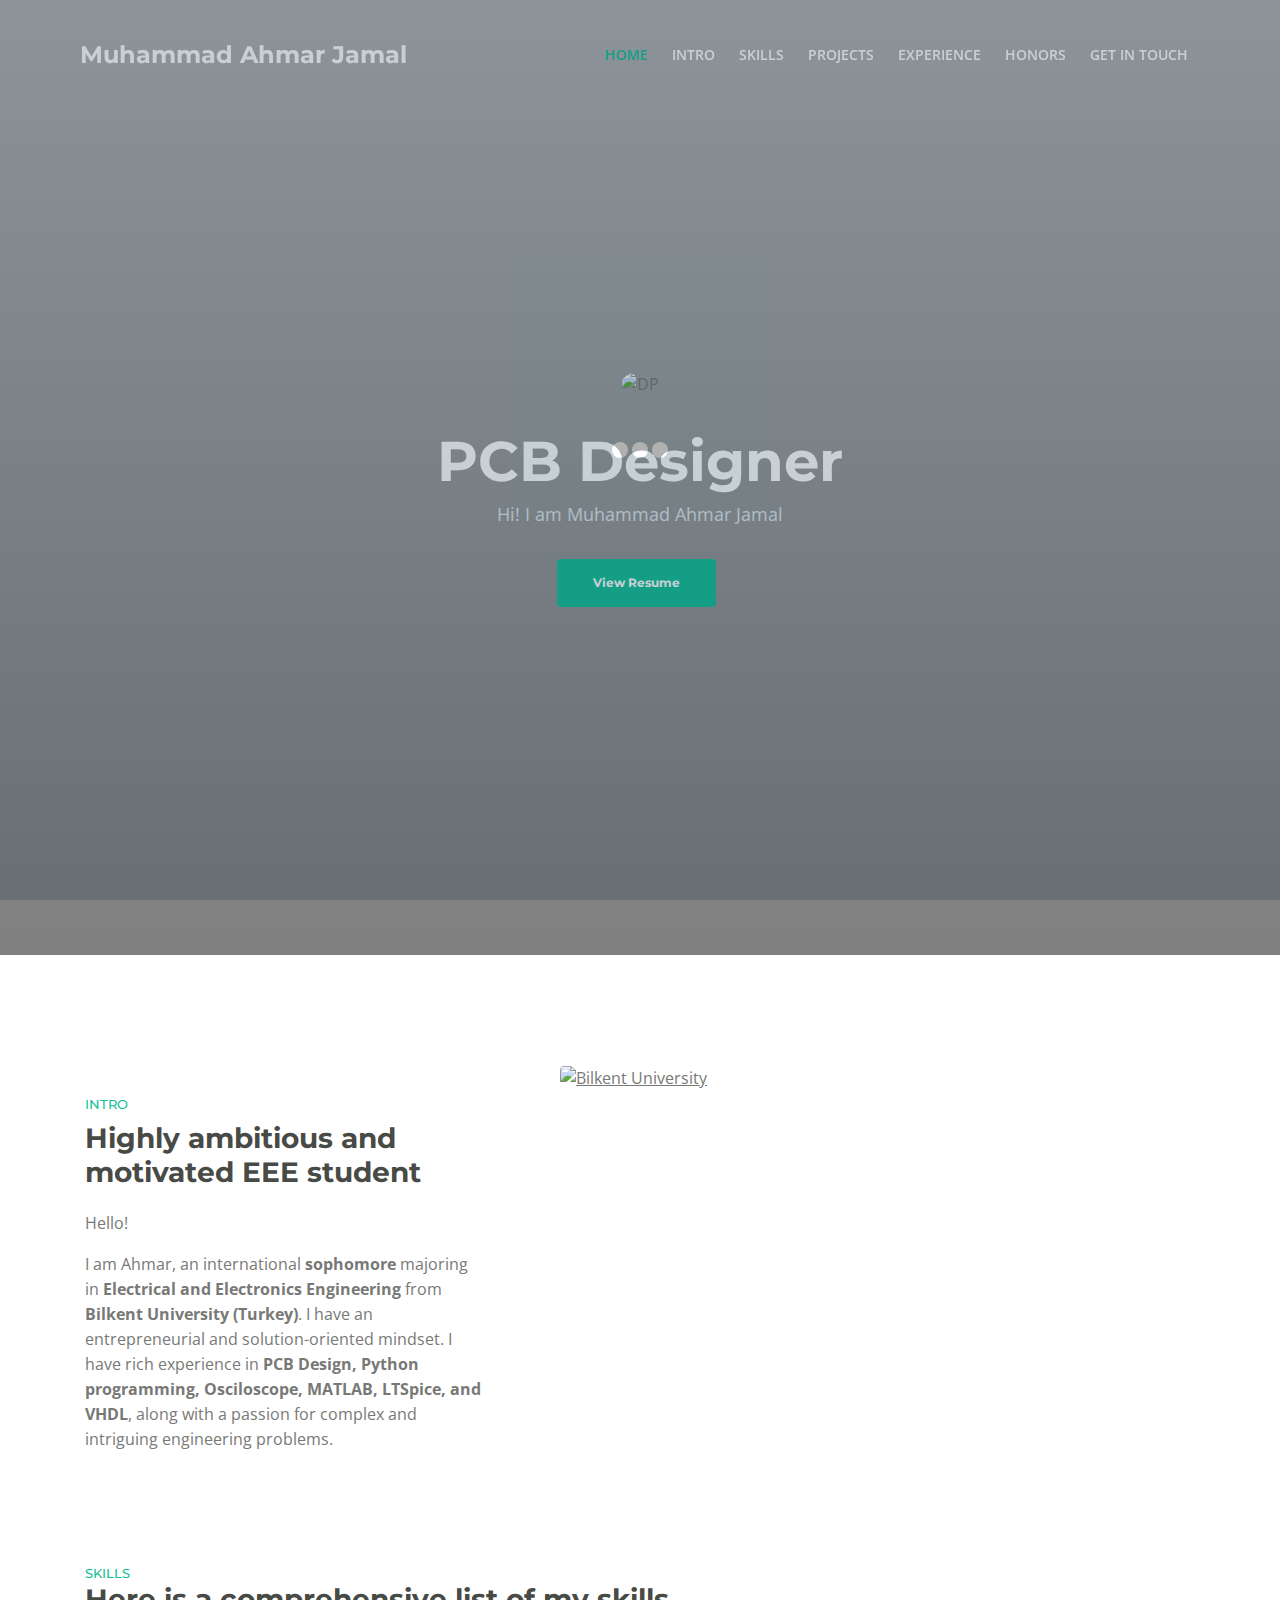
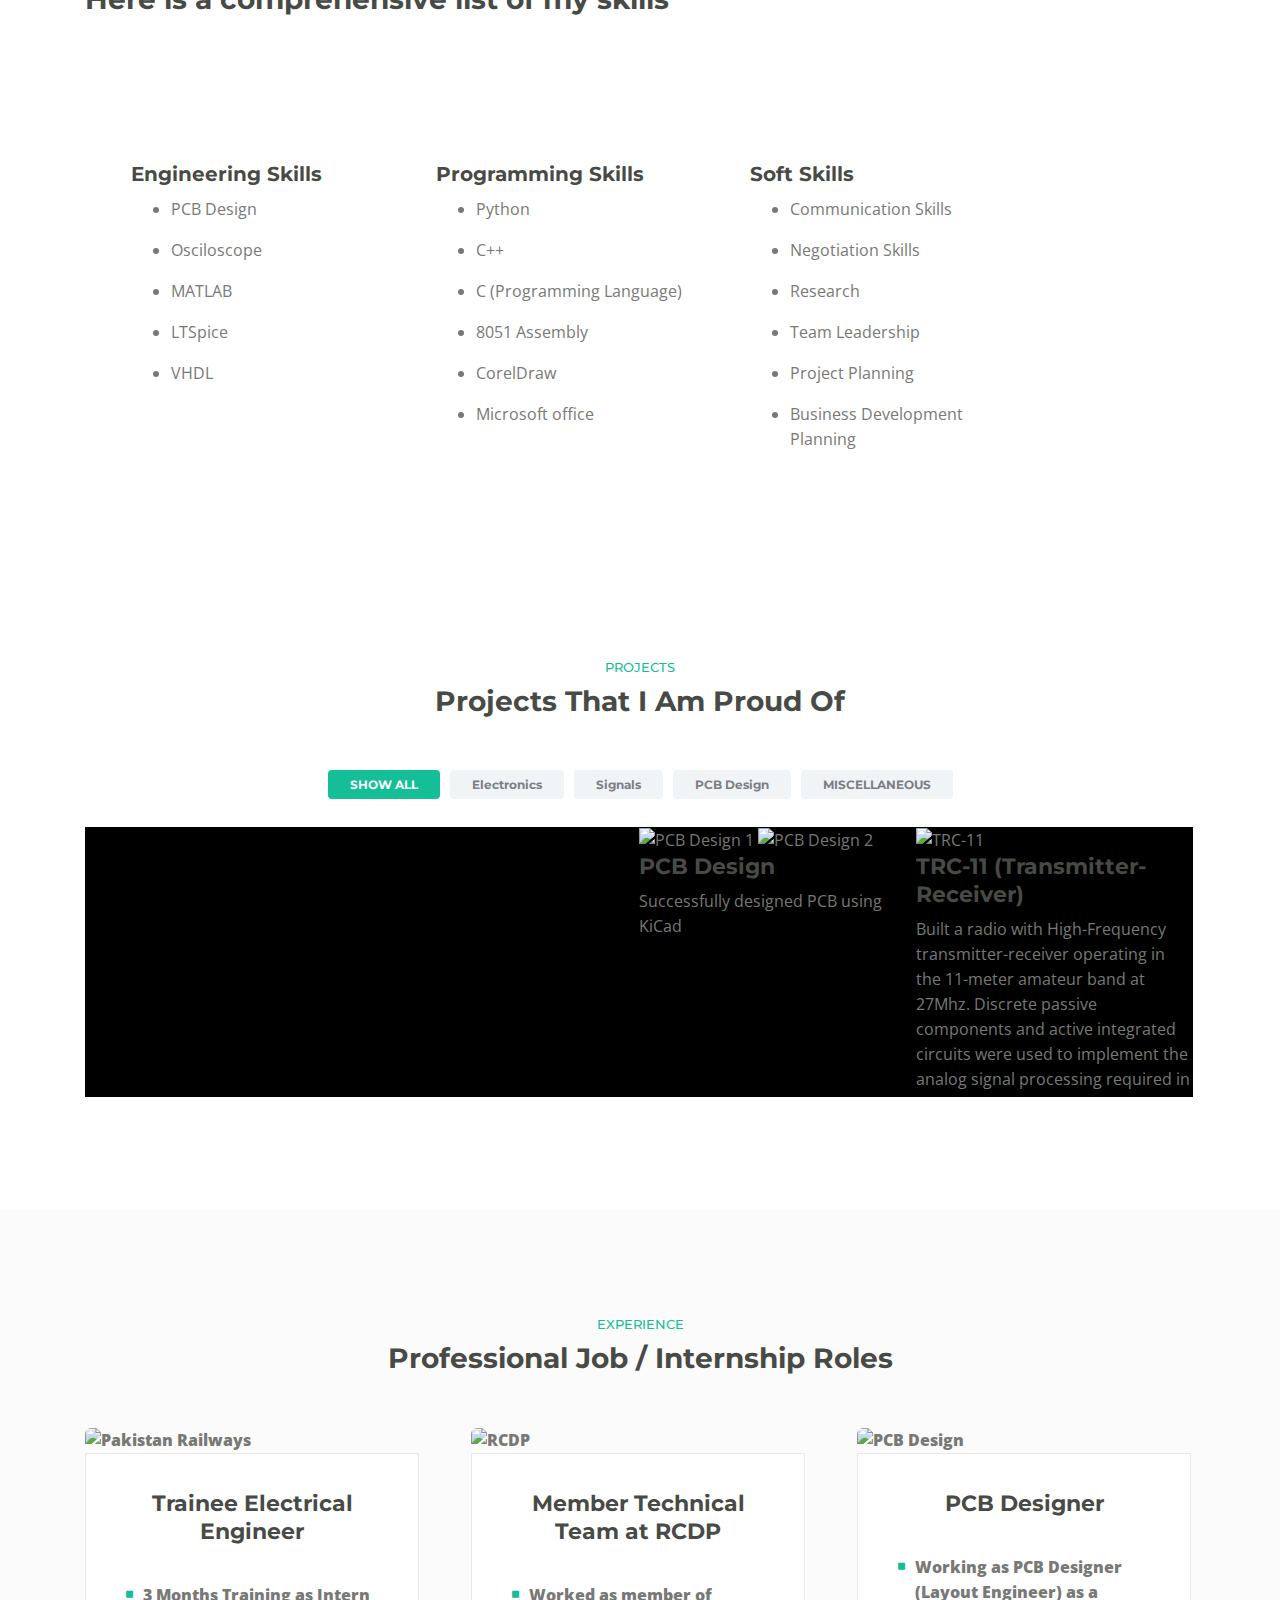
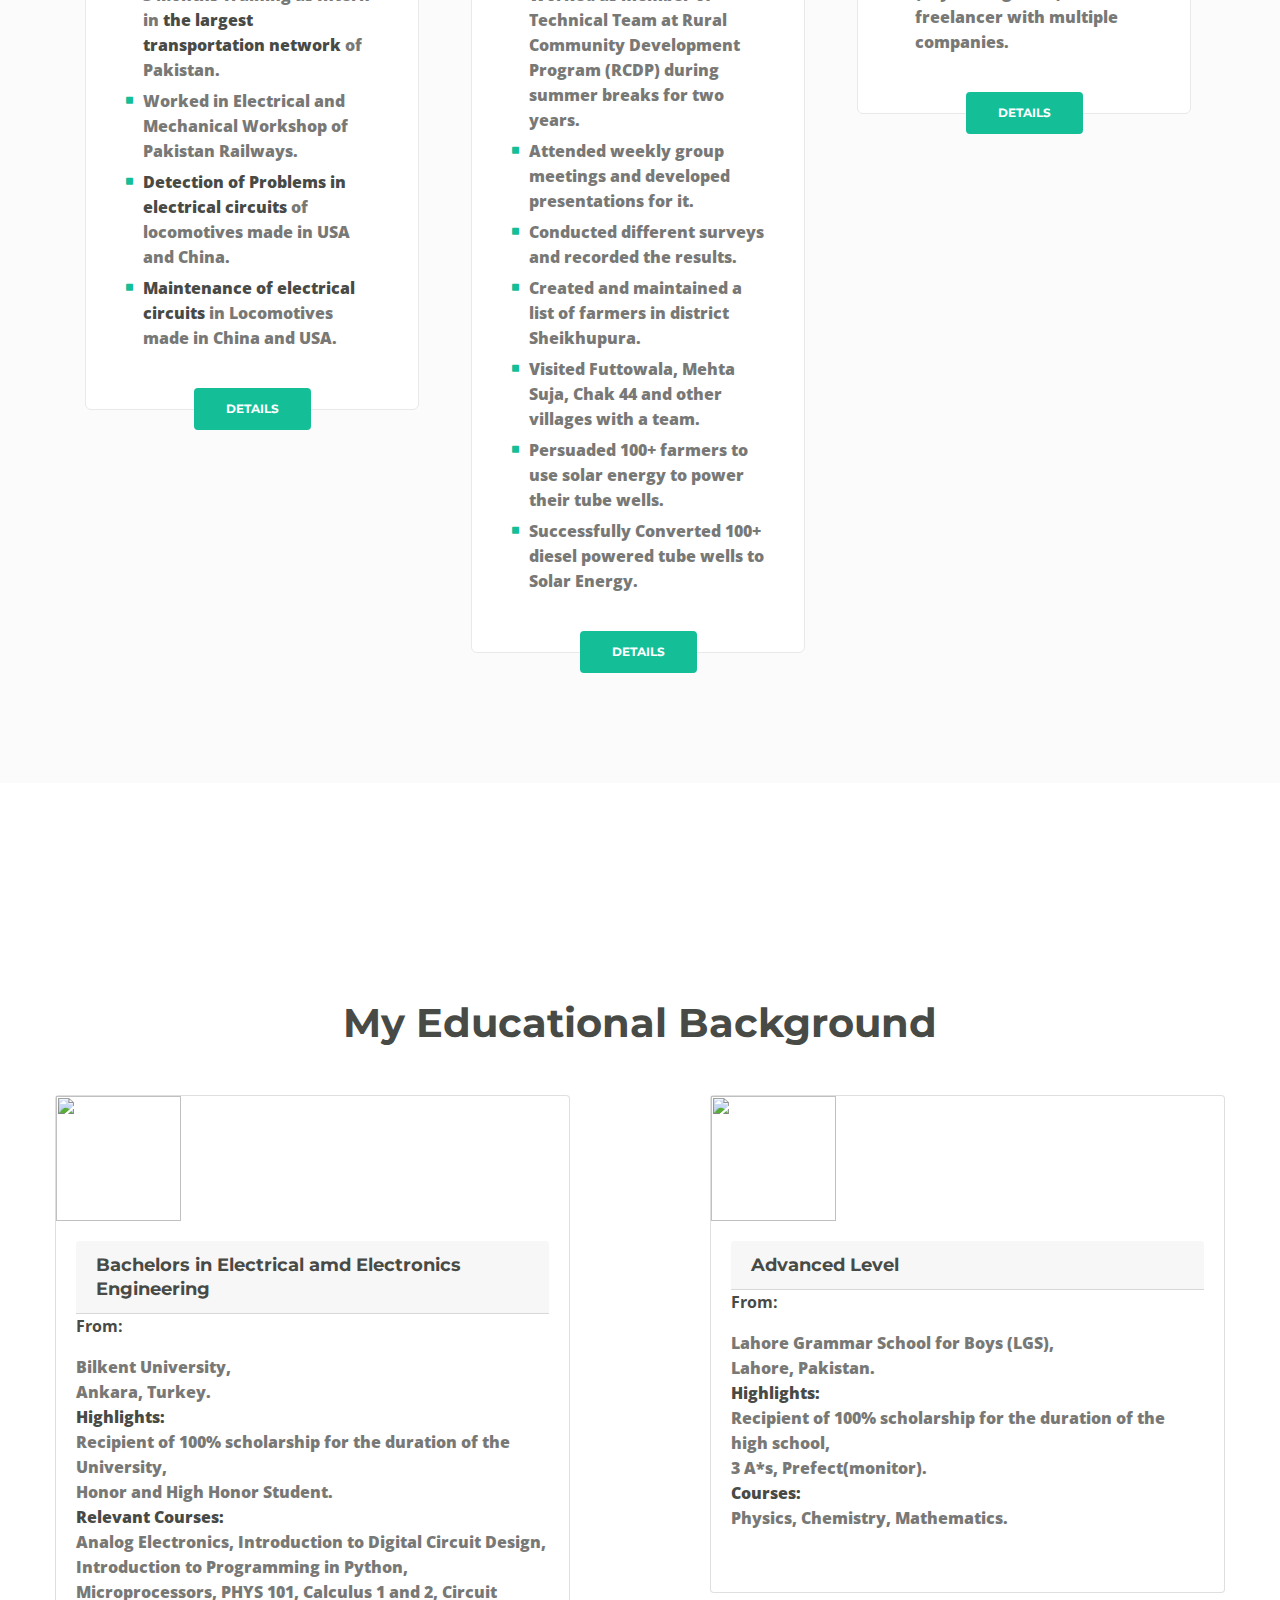
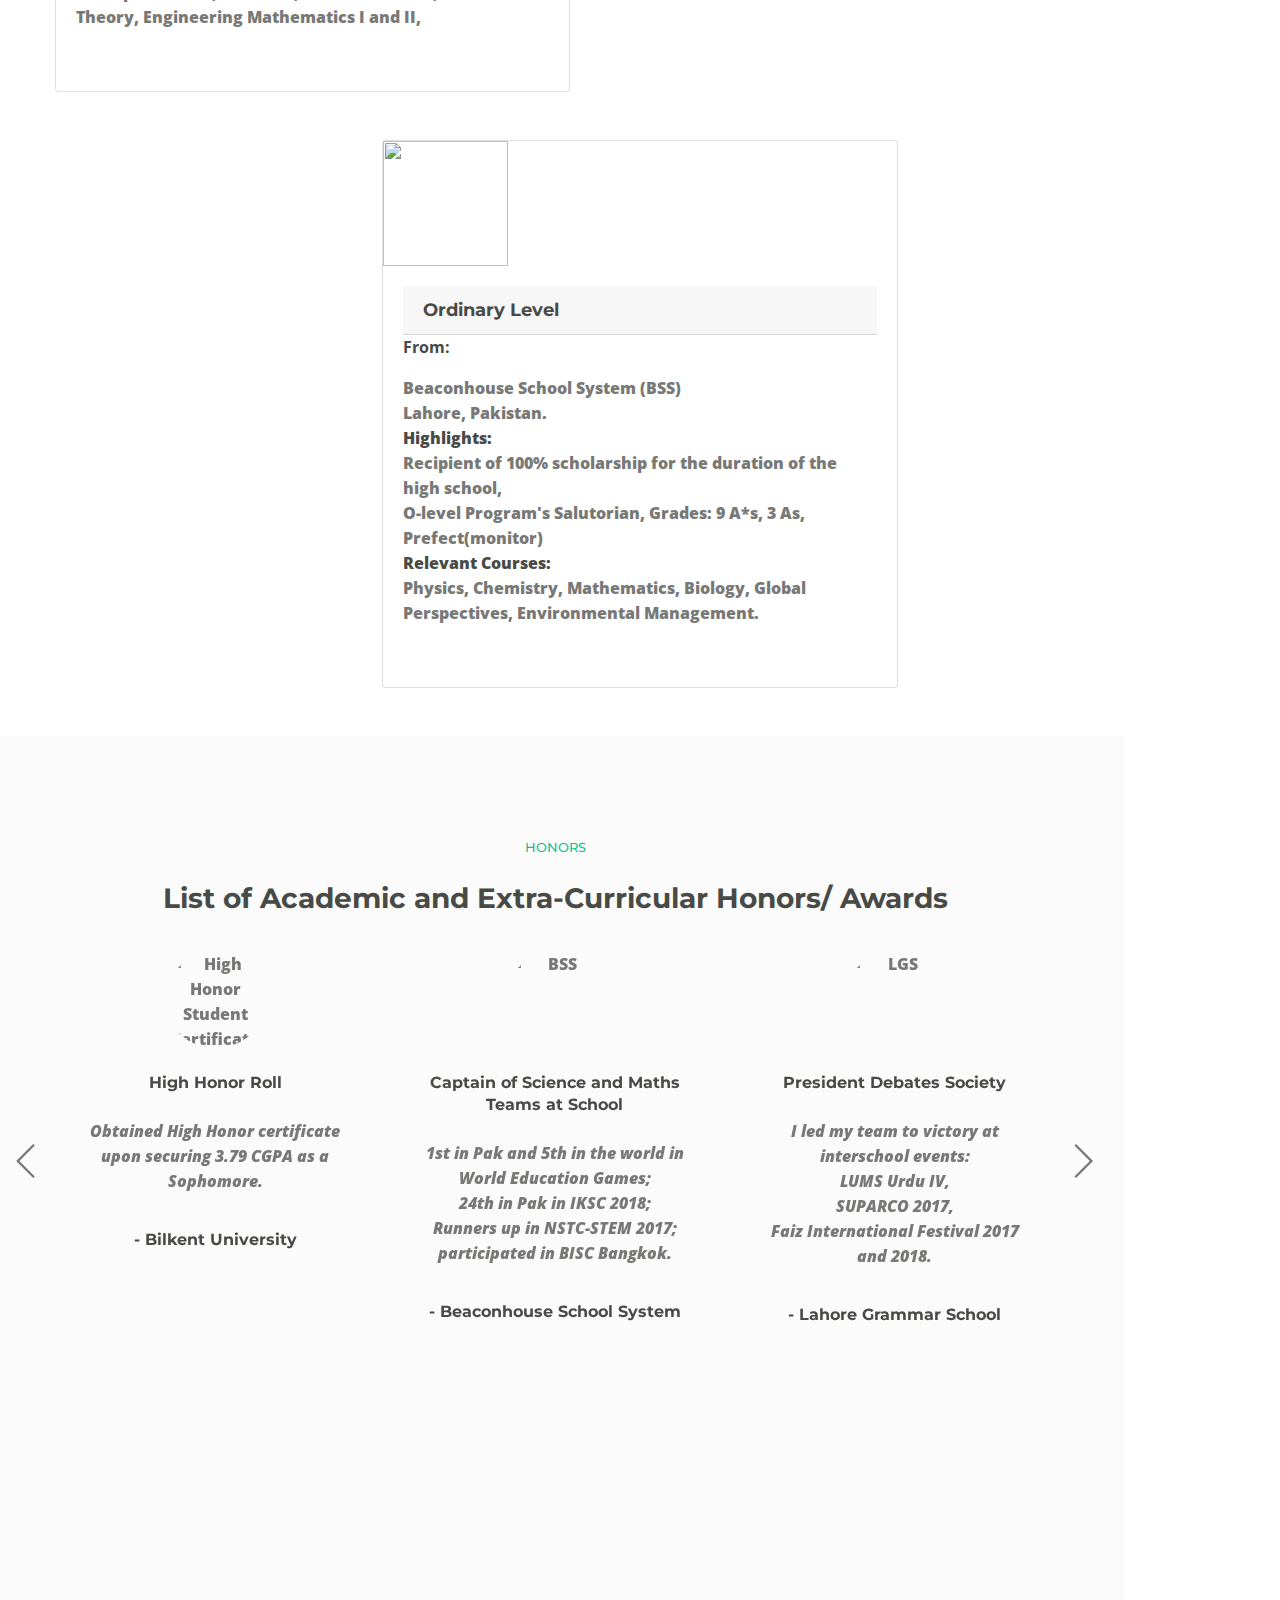
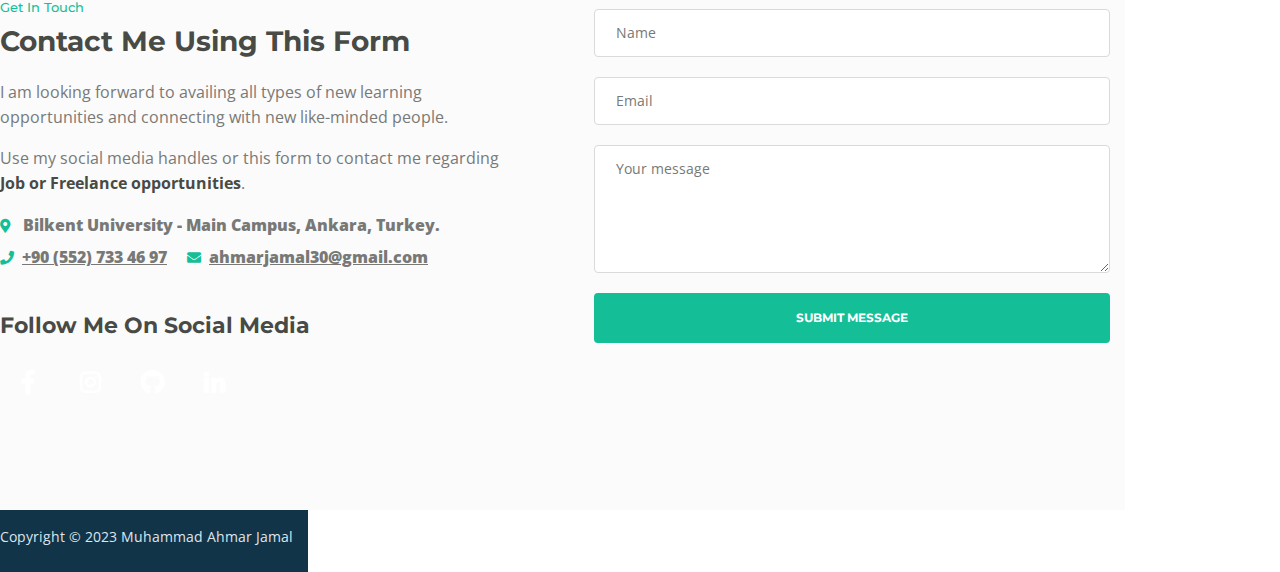
==== commit c2bd7851: "Update index.html" ====
--- a/index.html
+++ b/index.html
@@ -981,4 +981,4 @@
 </body>
 
 
-</html>+</html>
--- a/css/styles.css
+++ b/css/styles.css
@@ -0,0 +1,2499 @@
+/* Template: Aria - Business HTML Landing Page Template
+   Author: Inovatik
+   Created: Jul 2019
+   Description: Master CSS file
+*/
+
+/*****************************************
+Table Of Contents:
+
+01. General Styles
+02. Preloader
+03. Navigation
+04. Header
+05. Intro
+06. Description
+07. Services
+08. Details 1
+09. Details 2
+10. Testimonials
+11. Call Me
+12. Projects
+13. Project Lightboxes
+14. Team
+15. About
+16. Contact
+17. Footer
+18. Copyright
+19. Back To Top Button
+20. Extra Pages
+21. Media Queries
+******************************************/
+
+/*****************************************
+Colors:
+
+- Backgrounds - light gray #fbfbfb
+- Background - dark blue #153e52
+- Backgrounds navbar, footer - dark gray #113448
+- Buttons, bullets, icons - green #14bf98
+- Headings text - black #484a46
+- Body text - gray #787976
+- Body text - light gray #dfe5ec
+******************************************/
+
+
+/******************************/
+/*     01. General Styles     */
+/******************************/
+body,
+html {
+    width: 100%;
+	height: 100%;
+}
+
+body, p {
+	color: #787976; 
+	font: 400 1rem/1.5625rem "Open Sans", sans-serif;
+}
+
+.p-large {
+	font: 400 1.125rem/1.625rem "Open Sans", sans-serif;
+}
+
+.p-large-name {
+	font: 400 4.2rem/5rem "Open Sans", sans-serif;
+	color: white;
+	font-weight: bolder;
+}
+
+.p-small {
+	font: 400 0.875rem/1.375rem "Open Sans", sans-serif;
+}
+
+.p-heading {
+	margin-bottom: 3.5rem;
+	text-align: center;
+}
+
+.li-space-lg li {
+	margin-bottom: 0.375rem;
+}
+
+.indent {
+	padding-left: 1.25rem;
+}
+
+h1 {
+	color: #484a46;
+	font: 700 2.5rem/3rem "Montserrat", sans-serif;
+}
+
+h2 {
+	color: #484a46;
+	font: 700 1.75rem/2.125rem "Montserrat", sans-serif;
+}
+
+h3 {
+	color: #484a46;
+	font: 700 1.375rem/1.75rem "Montserrat", sans-serif;
+}
+
+h4 {
+	color: #484a46;
+	font: 700 1.25rem/1.625rem "Montserrat", sans-serif;
+}
+
+h5 {
+	color: #484a46;
+	font: 700 1.125rem/1.5rem "Montserrat", sans-serif;
+}
+
+h6 {
+	color: #484a46;
+	font: 700 1rem/1.375rem "Montserrat", sans-serif;
+}
+
+a {
+	color: #787976;
+	text-decoration: underline;
+}
+
+a:hover {
+	color: #787976;
+	text-decoration: underline;
+}
+
+a.green {
+	color: #14bf98;
+}
+
+a.white,
+.white {
+	color: #dfe5ec;
+}
+
+.testimonial-text {
+	font-style: italic;
+}
+
+.testimonial-author {
+	font: 700 1rem/1.375rem "Montserrat", sans-serif;
+}
+
+strong {
+	color: #484a46;
+}
+
+.section-title {
+	color: #14bf98;
+	font: 500 0.8125rem/1.125rem "Montserrat", sans-serif;
+}
+
+.btn-solid-reg {
+	display: inline-block;
+	padding: 1.1875rem 1.875rem 1.1875rem 1.875rem;
+	border: 0.125rem solid #14bf98;
+	border-radius: 0.25rem;
+	background-color: #14bf98;
+	color: #fff;
+	font: 700 0.75rem/0 "Montserrat", sans-serif;
+	text-decoration: none;
+	transition: all 0.2s;
+}
+
+.btn-solid-reg:hover {
+	background-color: transparent;
+	color: #14bf98;
+	text-decoration: none;
+}
+
+.btn-solid-lg {
+	display: inline-block;
+	padding: 1.375rem 2.125rem 1.375rem 2.125rem;
+	border: 0.125rem solid #14bf98;
+	border-radius: 0.25rem;
+	background-color: #14bf98;
+	color: #fff;
+	font: 700 0.75rem/0 "Montserrat", sans-serif;
+	text-decoration: none;
+	transition: all 0.2s;
+}
+
+.btn-solid-lg:hover {
+	background-color: transparent;
+	color: #14bf98;
+	text-decoration: none;
+}
+
+.btn-outline-reg {
+	display: inline-block;
+	padding: 1.1875rem 1.875rem 1.1875rem 1.875rem;
+	border: 0.125rem solid #787976;
+	border-radius: 0.25rem;
+	background-color: transparent;
+	color: #787976;
+	font: 700 0.75rem/0 "Montserrat", sans-serif;
+	text-decoration: none;
+	transition: all 0.2s;
+}
+
+.btn-outline-reg:hover {
+	background-color: #787976;
+	color: #fff;
+	text-decoration: none;
+}
+
+.btn-outline-lg {
+	display: inline-block;
+	padding: 1.375rem 2.125rem 1.375rem 2.125rem;
+	border: 0.125rem solid #787976;
+	border-radius: 0.25rem;
+	background-color: transparent;
+	color: #787976;
+	font: 700 0.75rem/0 "Montserrat", sans-serif;
+	text-decoration: none;
+	transition: all 0.2s;
+}
+
+.btn-outline-lg:hover {
+	background-color: #787976;
+	color: #fff;
+	text-decoration: none;
+}
+
+.btn-outline-sm {
+	display: inline-block;
+	padding: 1rem 1.625rem 0.9375rem 1.625rem;
+	border: 0.125rem solid #787976;
+	border-radius: 0.25rem;
+	background-color: transparent;
+	color: #787976;
+	font: 700 0.75rem/0 "Montserrat", sans-serif;
+	text-decoration: none;
+	transition: all 0.2s;
+}
+
+.btn-outline-sm:hover {
+	background-color: #787976;
+	color: #fff;
+	text-decoration: none;
+}
+
+.form-group {
+	position: relative;
+	margin-bottom: 1.25rem;
+}
+
+.form-group.has-error.has-danger {
+	margin-bottom: 0.625rem;
+}
+
+.form-group.has-error.has-danger .help-block.with-errors ul {
+	margin-top: 0.375rem;
+}
+
+.label-control {
+	position: absolute;
+	top: 0.8125rem;
+	left: 1.375rem;
+	color: #787976;
+	opacity: 1;
+	font: 400 0.875rem/1.375rem "Open Sans", sans-serif;
+	cursor: text;
+	transition: all 0.2s ease;
+}
+
+/* IE10+ hack to solve lower label text position compared to the rest of the browsers */
+@media screen and (-ms-high-contrast: active), screen and (-ms-high-contrast: none) {  
+	.label-control {
+		top: 0.9375rem;
+	}
+}
+
+.form-control-input:focus + .label-control,
+.form-control-input.notEmpty + .label-control,
+.form-control-textarea:focus + .label-control,
+.form-control-textarea.notEmpty + .label-control {
+	top: 0.125rem;
+	opacity: 1;
+	font-size: 0.75rem;
+	font-weight: 500;
+}
+
+.form-control-input,
+.form-control-select {
+	display: block; /* needed for proper display of the label in Firefox, IE, Edge */
+	width: 100%;
+	padding-top: 1.25rem;
+	padding-bottom: 0.25rem;
+	padding-left: 1.3125rem;
+	border: 1px solid #dadada;
+	border-radius: 0.25rem;
+	background-color: #fff;
+	color: #787976;
+	font: 400 0.875rem/1.375rem "Open Sans", sans-serif;
+	transition: all 0.2s;
+	-webkit-appearance: none; /* removes inner shadow on form inputs on ios safari */
+}
+
+.form-control-select {
+	padding-top: 0.5rem;
+	padding-bottom: 0.5rem;
+	height: 3rem;
+}
+
+/* IE10+ hack to solve lower label text position compared to the rest of the browsers */
+@media screen and (-ms-high-contrast: active), screen and (-ms-high-contrast: none) {  
+	.form-control-input {
+		padding-top: 1.25rem;
+		padding-bottom: 0.75rem;
+		line-height: 1.75rem;
+	}
+
+	.form-control-select {
+		padding-top: 0.875rem;
+		padding-bottom: 0.75rem;
+		height: 3.125rem;
+		line-height: 2.125rem;
+	}
+}
+
+select {
+    /* you should keep these first rules in place to maintain cross-browser behavior */
+    -webkit-appearance: none;
+	-moz-appearance: none;
+	-ms-appearance: none;
+    -o-appearance: none;
+    appearance: none;
+    background-image: url('../images/down-arrow.png');
+    background-position: 96% 50%;
+    background-repeat: no-repeat;
+    outline: none;
+}
+
+select::-ms-expand {
+    display: none; /* removes the ugly default down arrow on select form field in IE11 */
+}
+
+.form-control-textarea {
+	display: block; /* used to eliminate a bottom gap difference between Chrome and IE/FF */
+	width: 100%;
+	height: 8rem; /* used instead of html rows to normalize height between Chrome and IE/FF */
+	padding-top: 1.25rem;
+	padding-left: 1.3125rem;
+	border: 1px solid #dadada;
+	border-radius: 0.25rem;
+	background-color: #fff;
+	color: #787976;
+	font: 400 1rem/1.5625rem "Open Sans", sans-serif;
+	transition: all 0.2s;
+}
+
+.form-control-input:focus,
+.form-control-select:focus,
+.form-control-textarea:focus {
+	border: 1px solid #a1a1a1;
+	outline: none; /* Removes blue border on focus */
+}
+
+.form-control-input:hover,
+.form-control-select:hover,
+.form-control-textarea:hover {
+	border: 1px solid #a1a1a1;
+}
+
+.checkbox {
+	font: 400 0.875rem/1.375rem "Open Sans", sans-serif;
+}
+
+input[type='checkbox'] {
+	vertical-align: -15%;
+	margin-right: 0.375rem;
+}
+
+/* IE10+ hack to raise checkbox field position compared to the rest of the browsers */
+@media screen and (-ms-high-contrast: active), screen and (-ms-high-contrast: none) {  
+	input[type='checkbox'] {
+		vertical-align: -9%;
+	}
+}
+
+.form-control-submit-button {
+	display: inline-block;
+	width: 100%;
+	height: 3.125rem;
+	border: 0.125rem solid #14bf98;
+	border-radius: 0.25rem;
+	background-color: #14bf98;
+	color: #fff;
+	font: 700 0.75rem/1.75rem "Montserrat", sans-serif;
+	cursor: pointer;
+	transition: all 0.2s;
+}
+
+.form-control-submit-button:hover {
+	background-color: transparent;
+	color: #14bf98;
+}
+
+/* Form Success And Error Message Formatting */
+#lmsgSubmit.h3.text-center.tada.animated,
+#cmsgSubmit.h3.text-center.tada.animated,
+#pmsgSubmit.h3.text-center.tada.animated,
+#lmsgSubmit.h3.text-center,
+#cmsgSubmit.h3.text-center,
+#pmsgSubmit.h3.text-center {
+	display: block;
+	margin-bottom: 0;
+	color: #b93636;
+	font: 400 1.125rem/1rem "Open Sans", sans-serif;
+}
+
+.help-block.with-errors .list-unstyled {
+	color: #787976;
+	font-size: 0.75rem;
+	line-height: 1.125rem;
+	text-align: left;
+}
+
+.help-block.with-errors ul {
+	margin-bottom: 0;
+}
+/* end of form success and error message formatting */
+
+/* Form Success And Error Message Animation - Animate.css */
+@-webkit-keyframes tada {
+	from {
+		-webkit-transform: scale3d(1, 1, 1);
+		-ms-transform: scale3d(1, 1, 1);
+		transform: scale3d(1, 1, 1);
+	}
+	10%, 20% {
+		-webkit-transform: scale3d(.9, .9, .9) rotate3d(0, 0, 1, -3deg);
+		-ms-transform: scale3d(.9, .9, .9) rotate3d(0, 0, 1, -3deg);
+		transform: scale3d(.9, .9, .9) rotate3d(0, 0, 1, -3deg);
+	}
+	30%, 50%, 70%, 90% {
+		-webkit-transform: scale3d(1.1, 1.1, 1.1) rotate3d(0, 0, 1, 3deg);
+		-ms-transform: scale3d(1.1, 1.1, 1.1) rotate3d(0, 0, 1, 3deg);
+		transform: scale3d(1.1, 1.1, 1.1) rotate3d(0, 0, 1, 3deg);
+	}
+	40%, 60%, 80% {
+		-webkit-transform: scale3d(1.1, 1.1, 1.1) rotate3d(0, 0, 1, -3deg);
+		-ms-transform: scale3d(1.1, 1.1, 1.1) rotate3d(0, 0, 1, -3deg);
+		transform: scale3d(1.1, 1.1, 1.1) rotate3d(0, 0, 1, -3deg);
+	}
+	to {
+		-webkit-transform: scale3d(1, 1, 1);
+		-ms-transform: scale3d(1, 1, 1);
+		transform: scale3d(1, 1, 1);
+	}
+}
+
+@keyframes tada {
+	from {
+		-webkit-transform: scale3d(1, 1, 1);
+		-ms-transform: scale3d(1, 1, 1);
+		transform: scale3d(1, 1, 1);
+	}
+	10%, 20% {
+		-webkit-transform: scale3d(.9, .9, .9) rotate3d(0, 0, 1, -3deg);
+		-ms-transform: scale3d(.9, .9, .9) rotate3d(0, 0, 1, -3deg);
+		transform: scale3d(.9, .9, .9) rotate3d(0, 0, 1, -3deg);
+	}
+	30%, 50%, 70%, 90% {
+		-webkit-transform: scale3d(1.1, 1.1, 1.1) rotate3d(0, 0, 1, 3deg);
+		-ms-transform: scale3d(1.1, 1.1, 1.1) rotate3d(0, 0, 1, 3deg);
+		transform: scale3d(1.1, 1.1, 1.1) rotate3d(0, 0, 1, 3deg);
+	}
+	40%, 60%, 80% {
+		-webkit-transform: scale3d(1.1, 1.1, 1.1) rotate3d(0, 0, 1, -3deg);
+		-ms-transform: scale3d(1.1, 1.1, 1.1) rotate3d(0, 0, 1, -3deg);
+		transform: scale3d(1.1, 1.1, 1.1) rotate3d(0, 0, 1, -3deg);
+	}
+	to {
+		-webkit-transform: scale3d(1, 1, 1);
+		-ms-transform: scale3d(1, 1, 1);
+		transform: scale3d(1, 1, 1);
+	}
+}
+
+.tada {
+	-webkit-animation-name: tada;
+	animation-name: tada;
+}
+
+.animated {
+	-webkit-animation-duration: 1s;
+	animation-duration: 1s;
+	-webkit-animation-fill-mode: both;
+	animation-fill-mode: both;
+}
+/* end of form success and error message animation - Animate.css */
+
+/* Fade-move Animation For Lightbox - Magnific Popup */
+/* at start */
+.my-mfp-slide-bottom .zoom-anim-dialog {
+	opacity: 0;
+	transition: all 0.2s ease-out;
+	-webkit-transform: translateY(-1.25rem) perspective(37.5rem) rotateX(10deg);
+	-ms-transform: translateY(-1.25rem) perspective(37.5rem) rotateX(10deg);
+	transform: translateY(-1.25rem) perspective(37.5rem) rotateX(10deg);
+}
+
+/* animate in */
+.my-mfp-slide-bottom.mfp-ready .zoom-anim-dialog {
+	opacity: 1;
+	-webkit-transform: translateY(0) perspective(37.5rem) rotateX(0); 
+	-ms-transform: translateY(0) perspective(37.5rem) rotateX(0); 
+	transform: translateY(0) perspective(37.5rem) rotateX(0); 
+}
+
+/* animate out */
+.my-mfp-slide-bottom.mfp-removing .zoom-anim-dialog {
+	opacity: 0;
+	-webkit-transform: translateY(-0.625rem) perspective(37.5rem) ro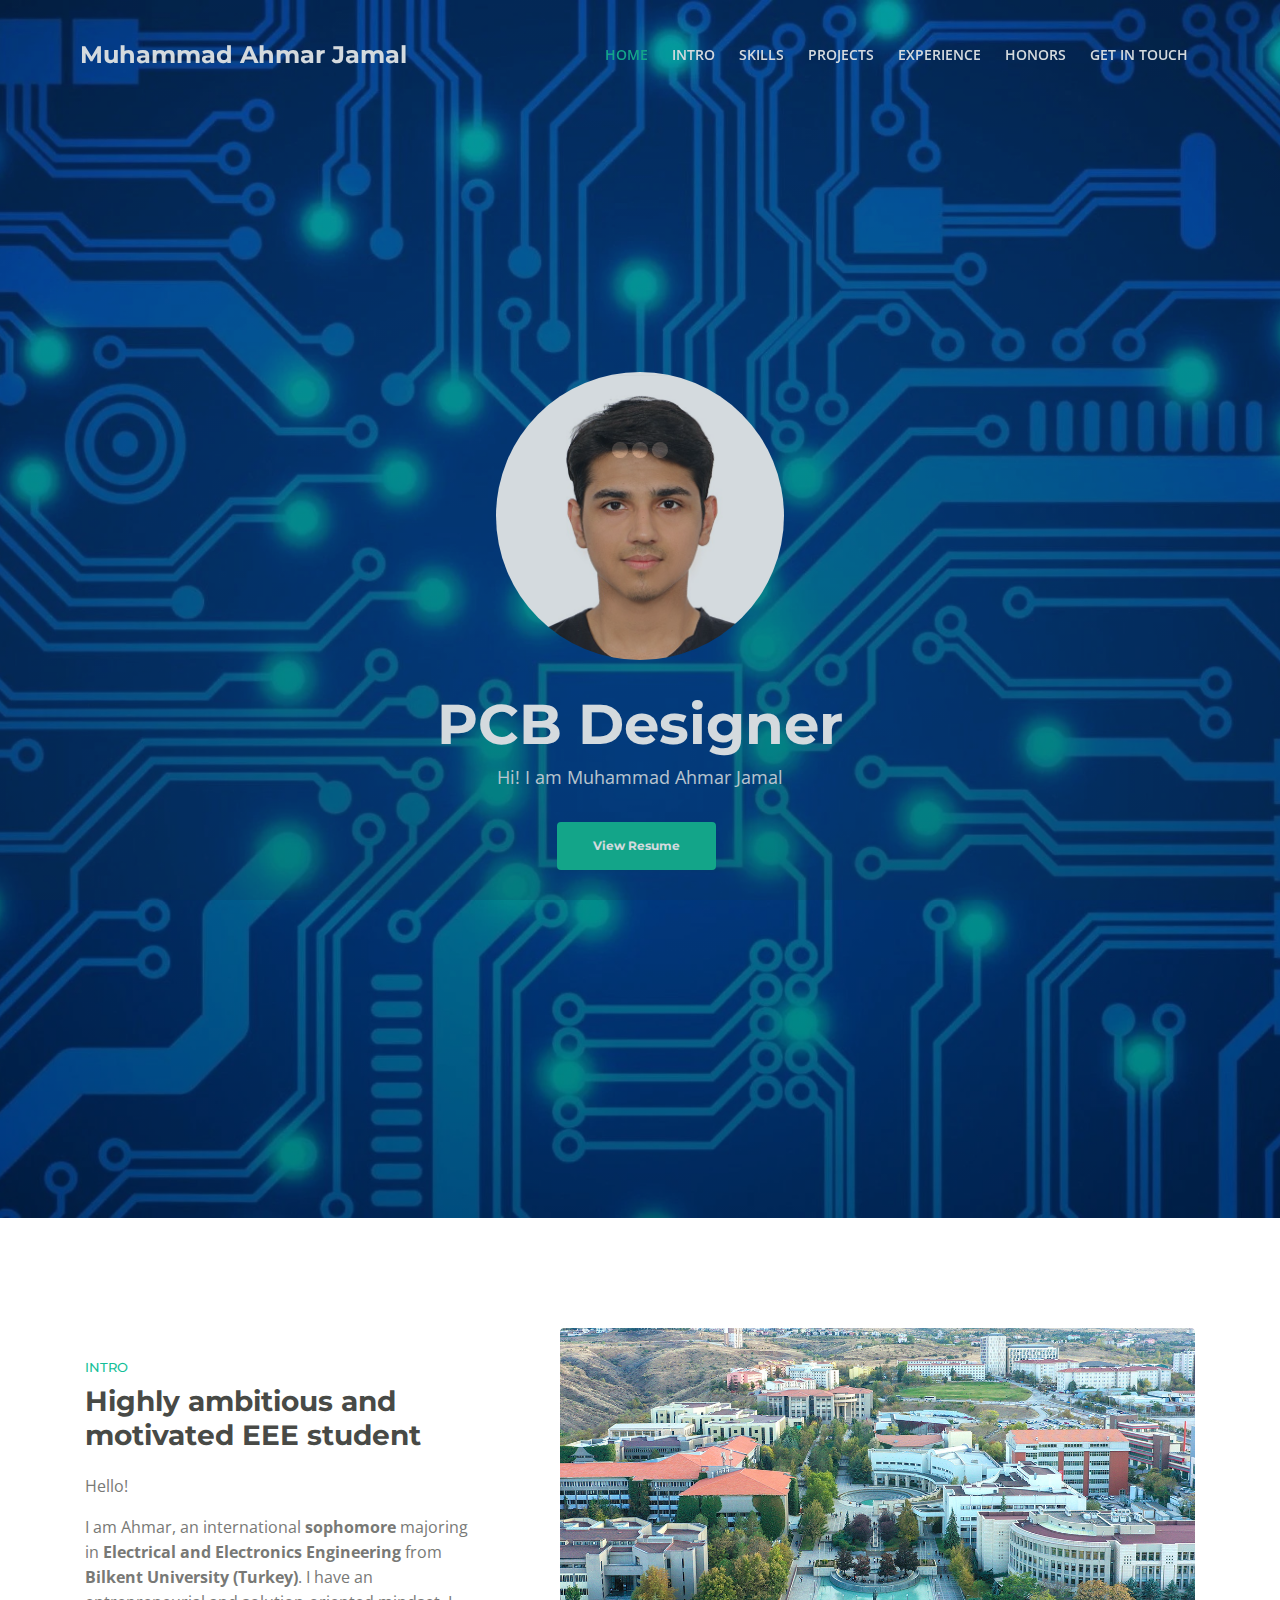
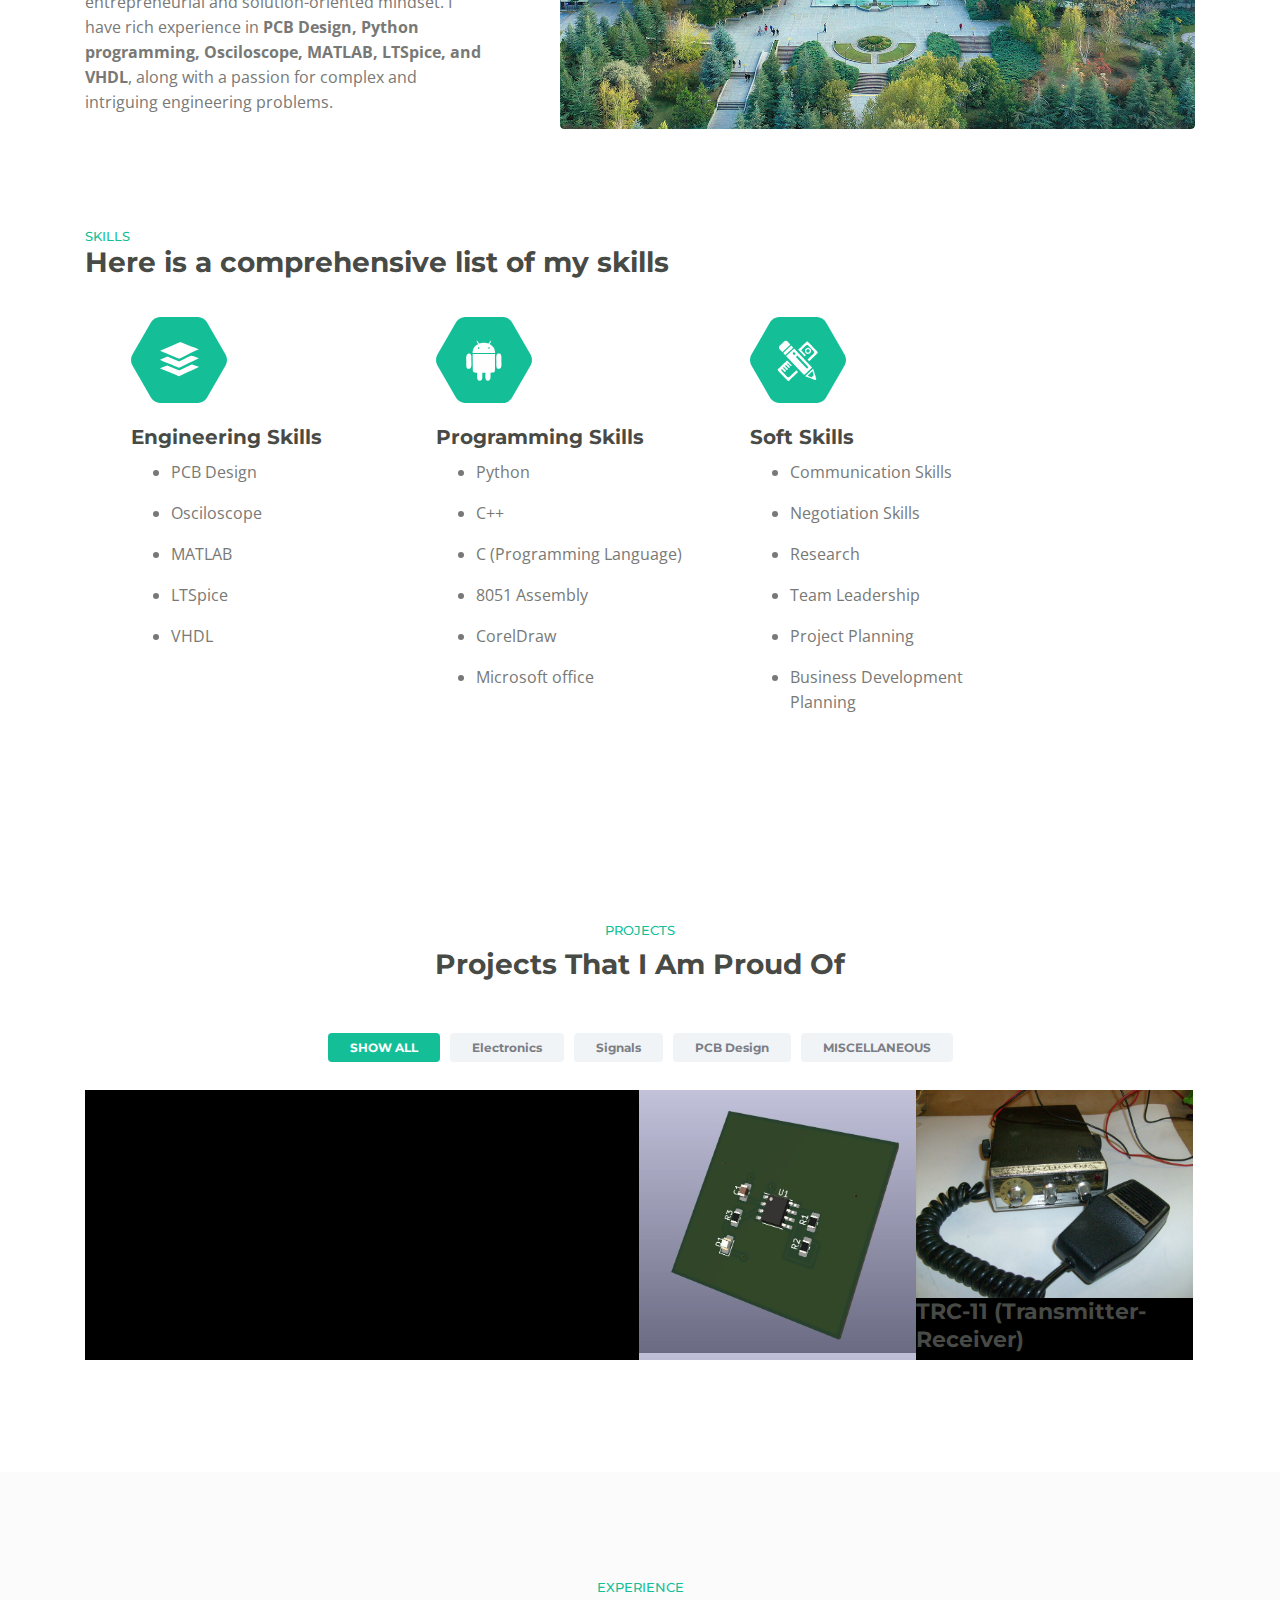
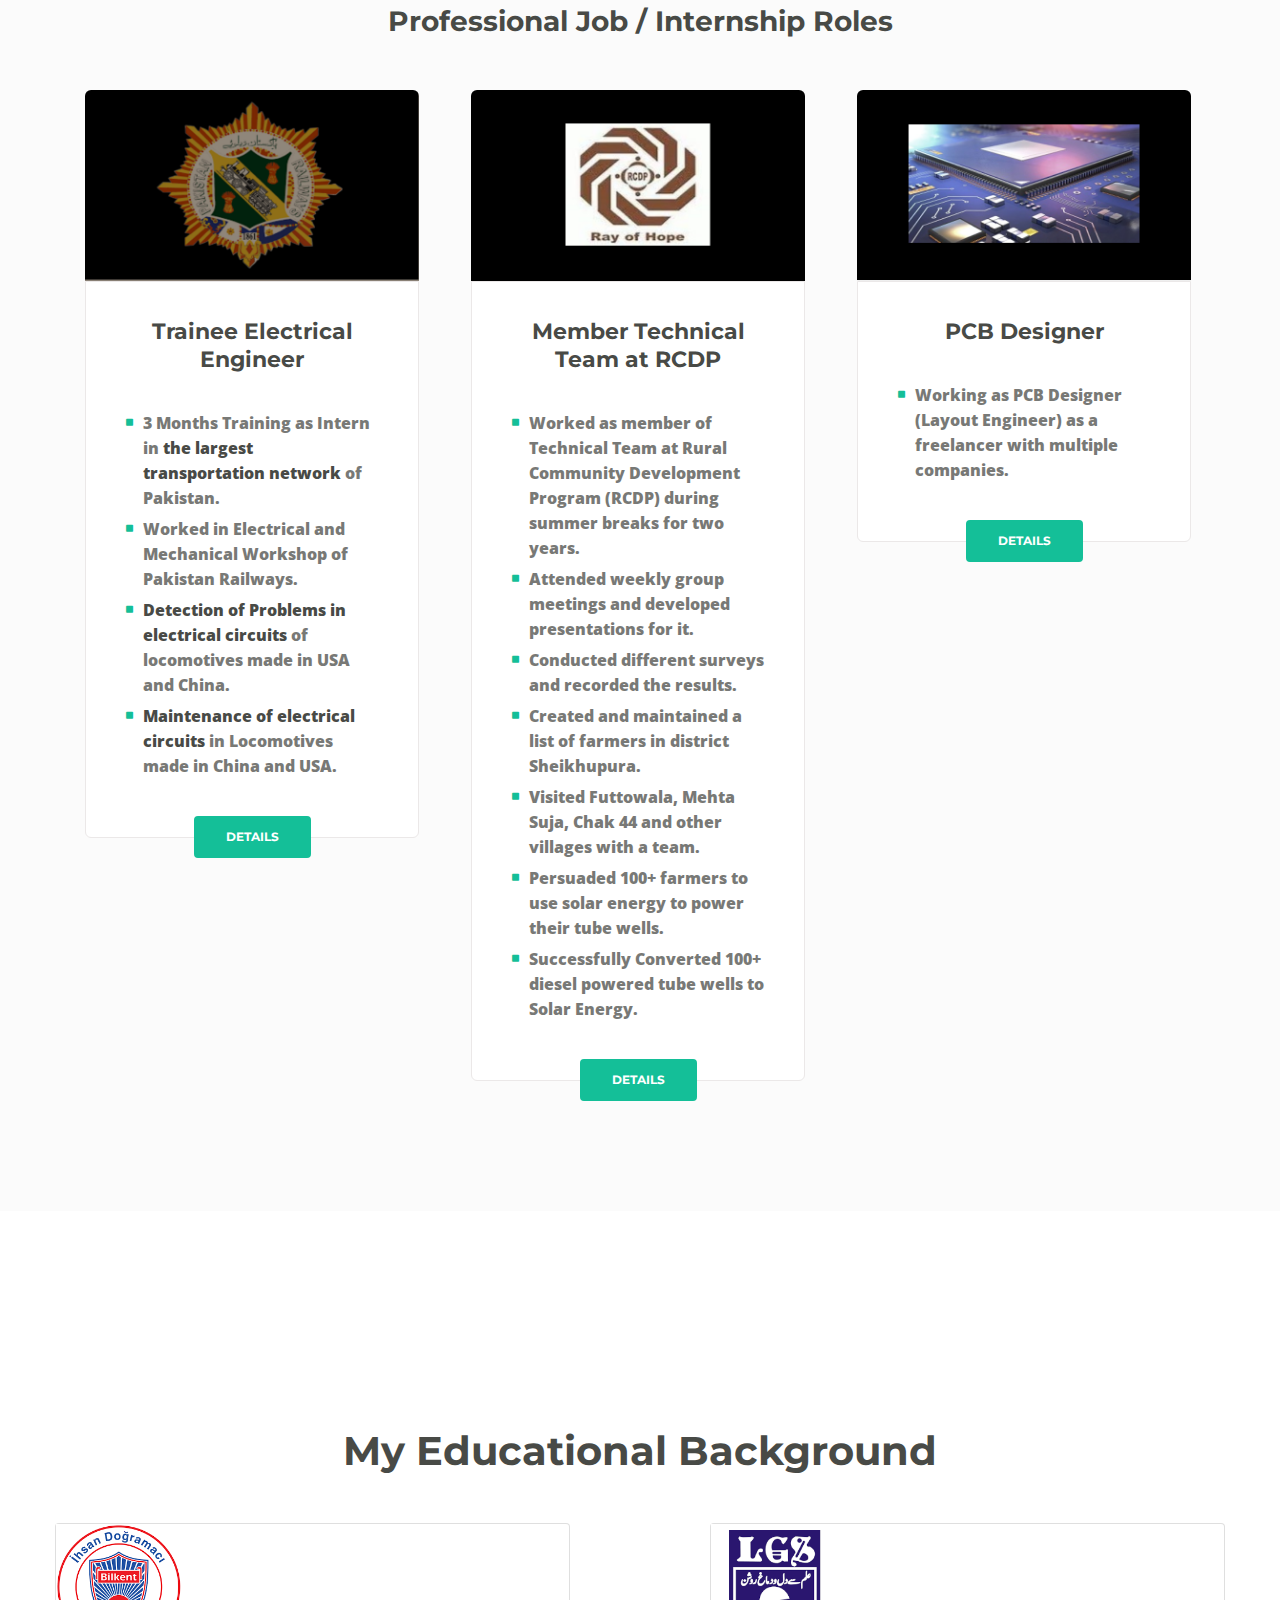
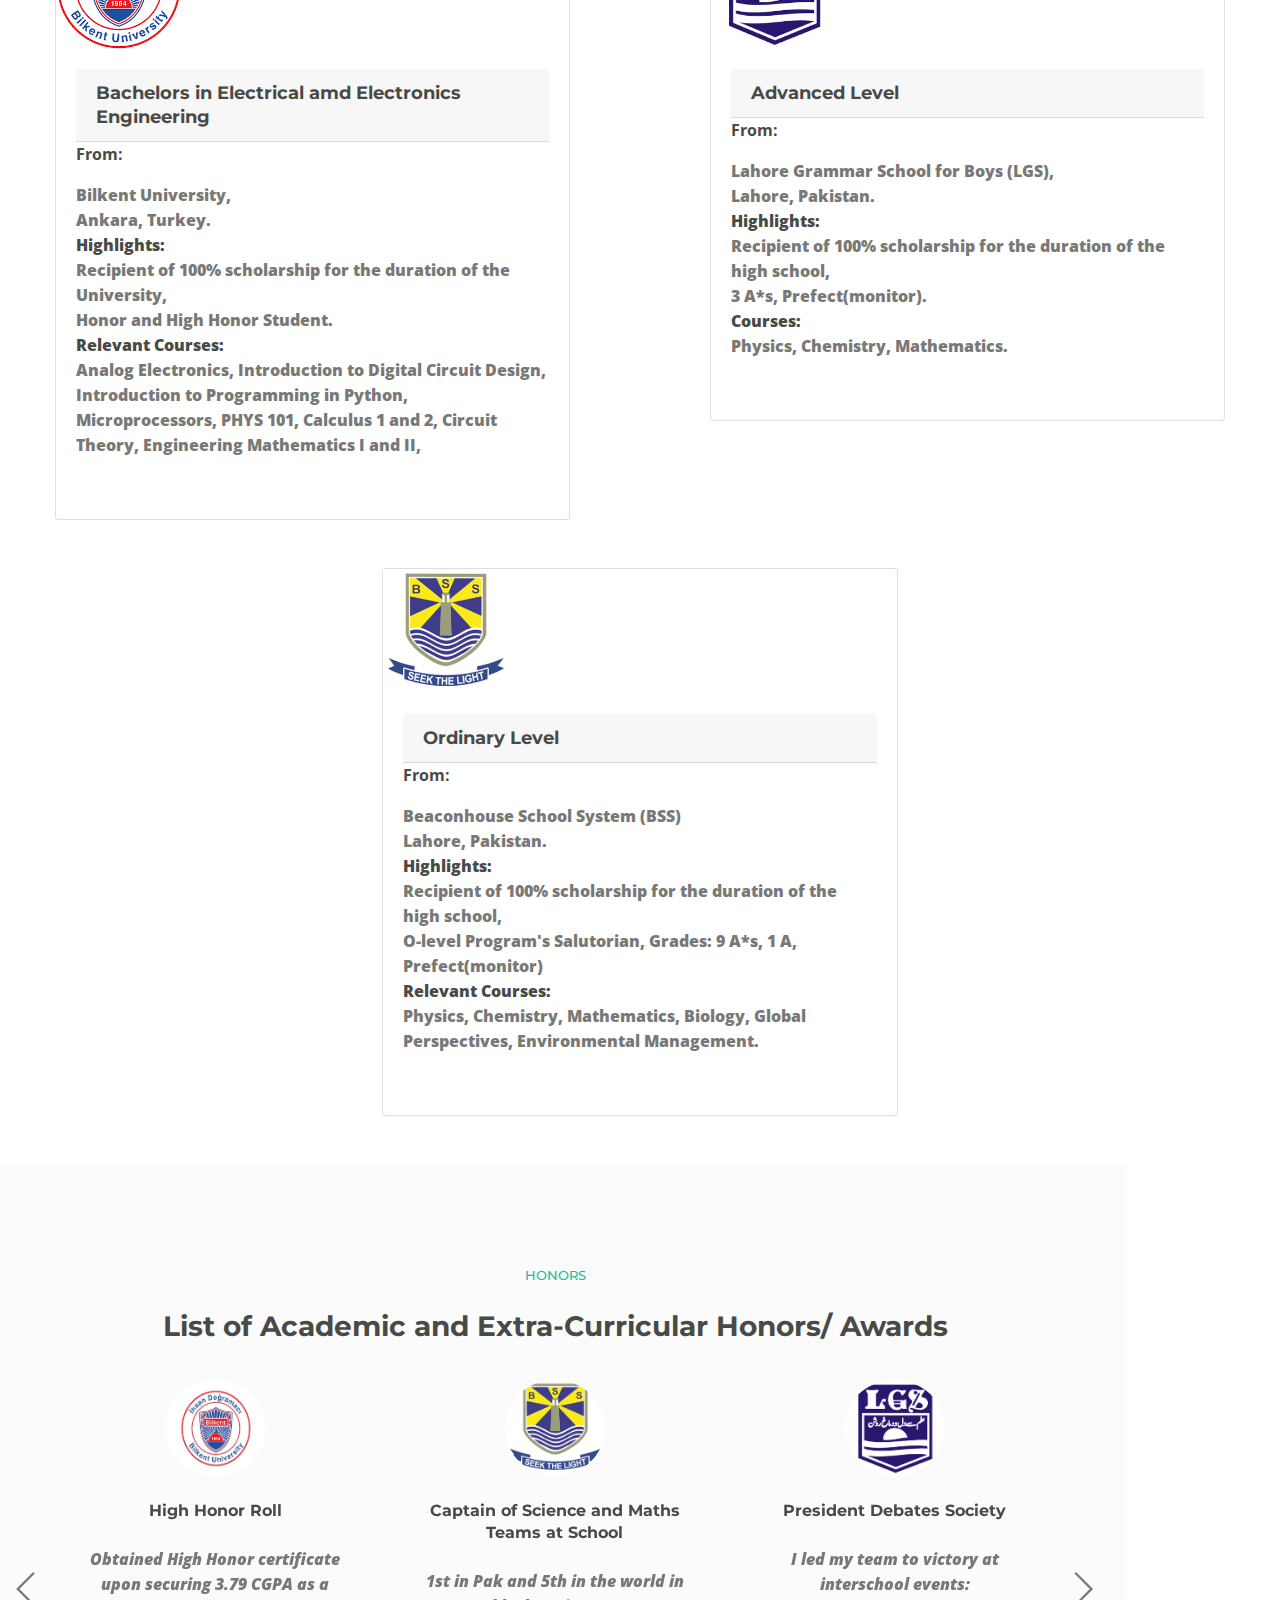
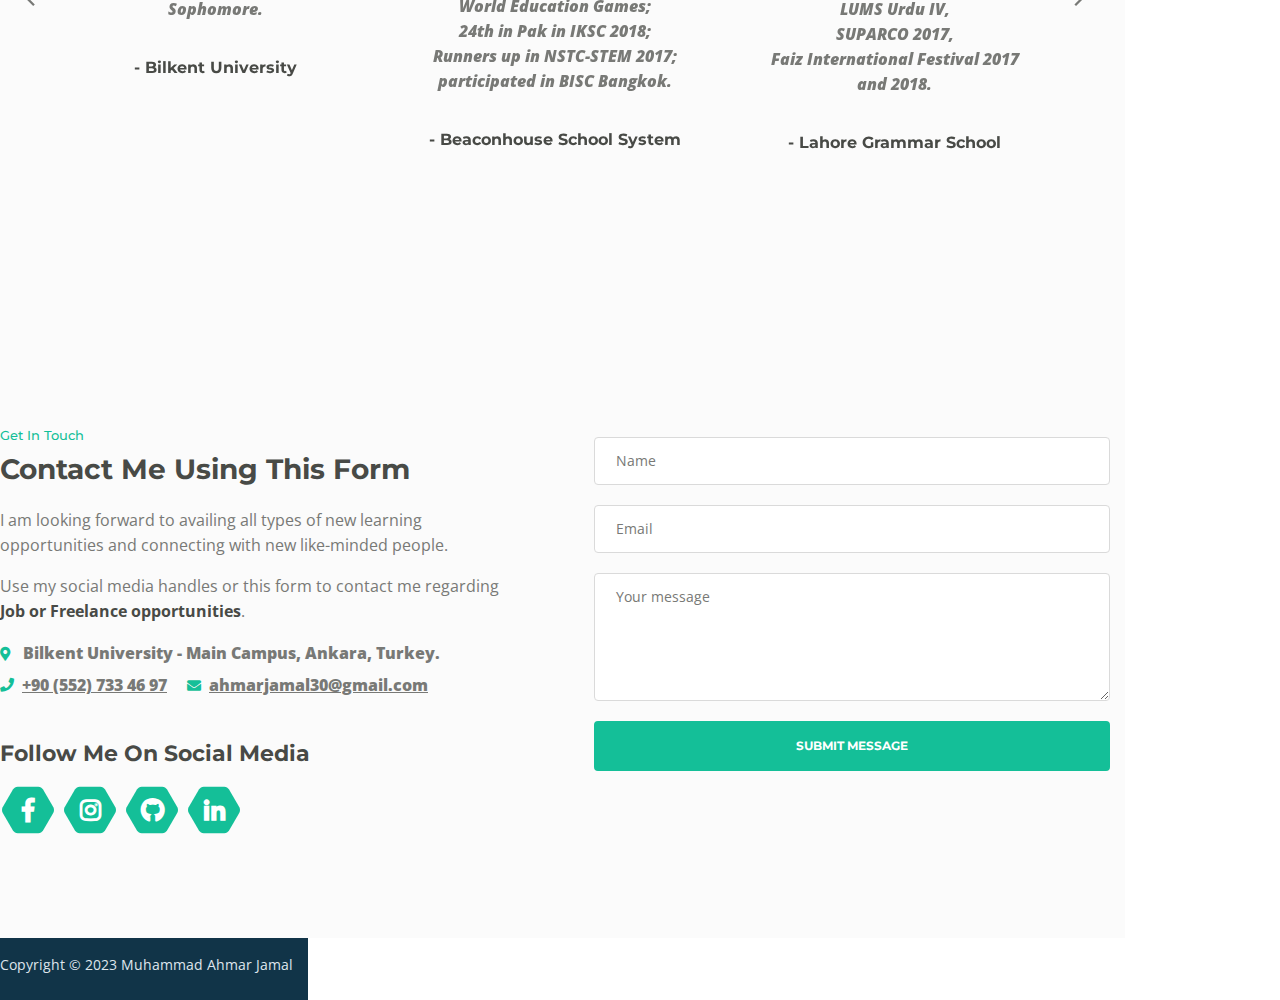
==== commit 799405fd: "Update index.html" ====
--- a/index.html
+++ b/index.html
@@ -666,7 +666,7 @@
                     </div>
                     <strong class="font-content-theme">Highlights:</strong>
                     <div class="education-detail font-content-theme">
-                        Recipient of 100% scholarship for the duration of the high school, <br> O-level Program's Salutorian, Grades: 9 A*s, 3 As, Prefect(monitor)
+                        Recipient of 100% scholarship for the duration of the high school, <br> O-level Program's Salutorian, Grades: 9 A*s, 1 A, Prefect(monitor)
                     </div>
                     <strong class="font-content-theme">Relevant Courses:</strong>
                     <div class="education-detail font-content-theme">
